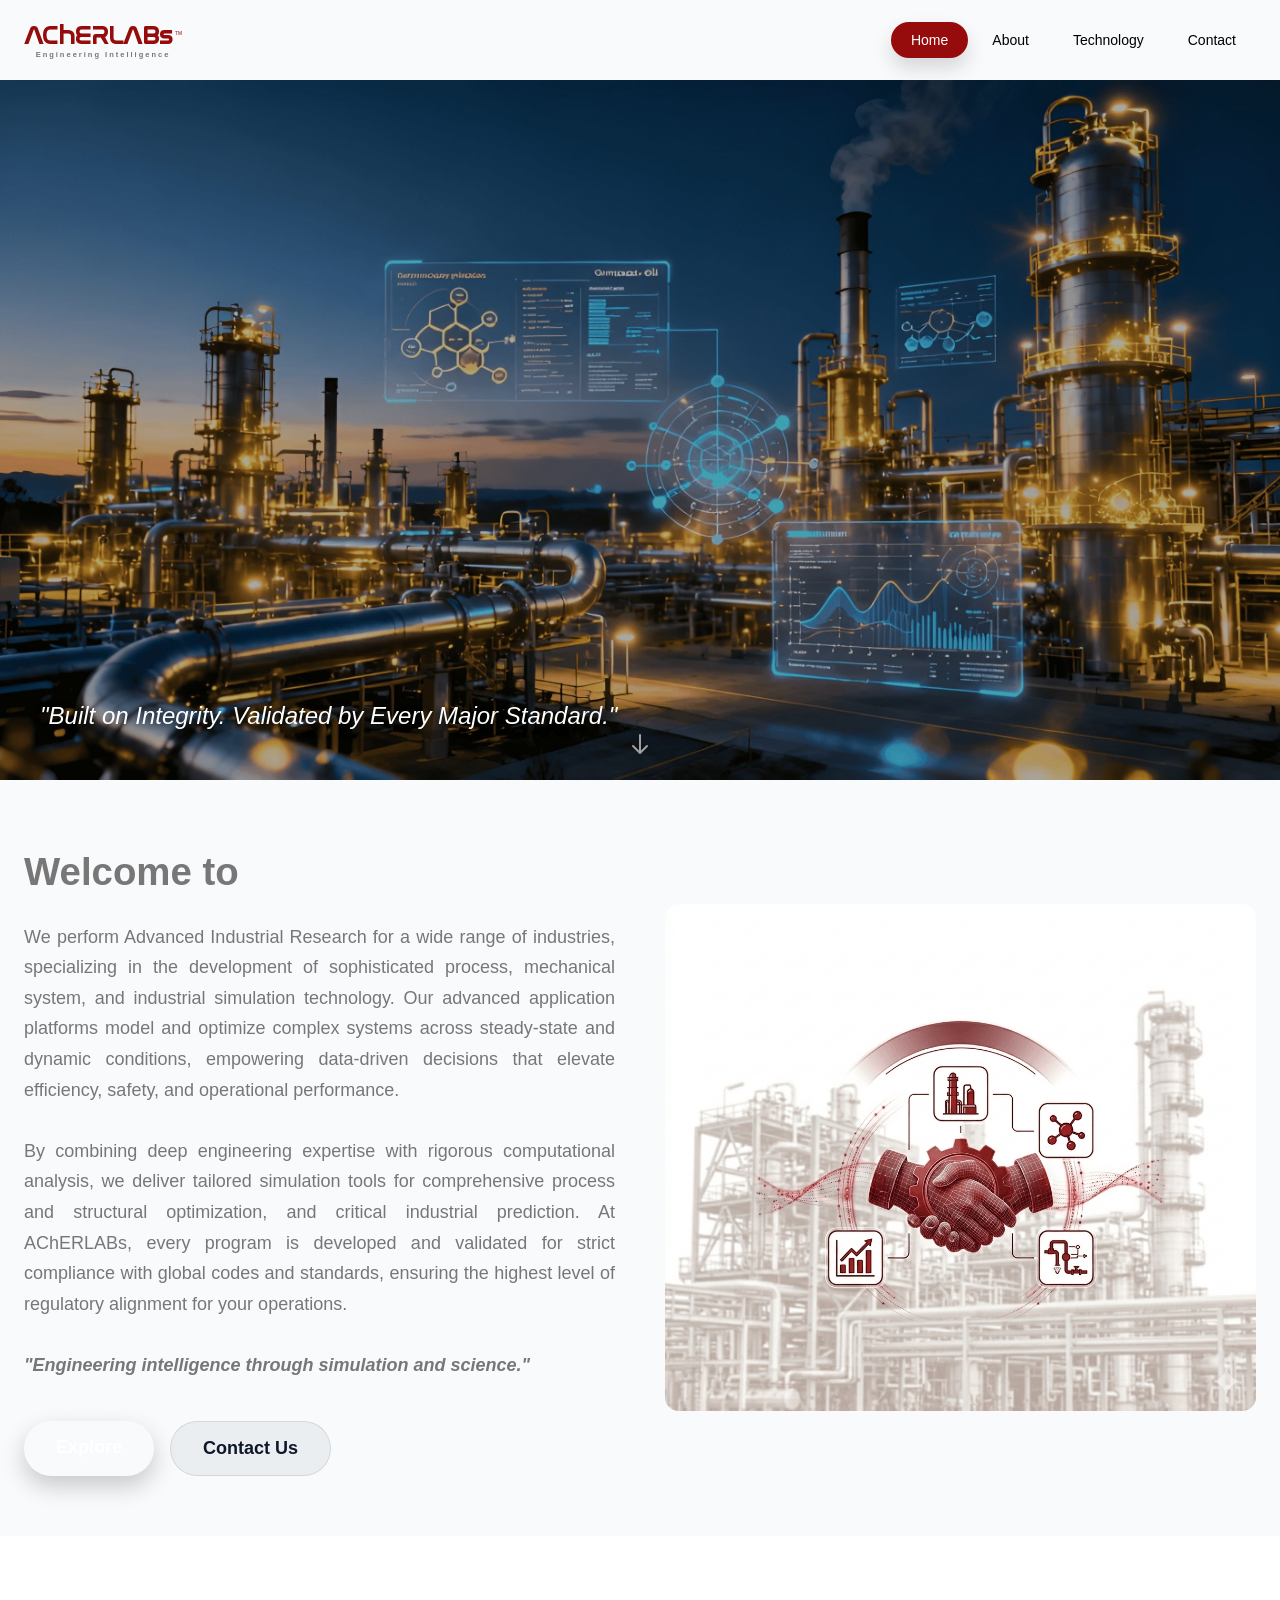
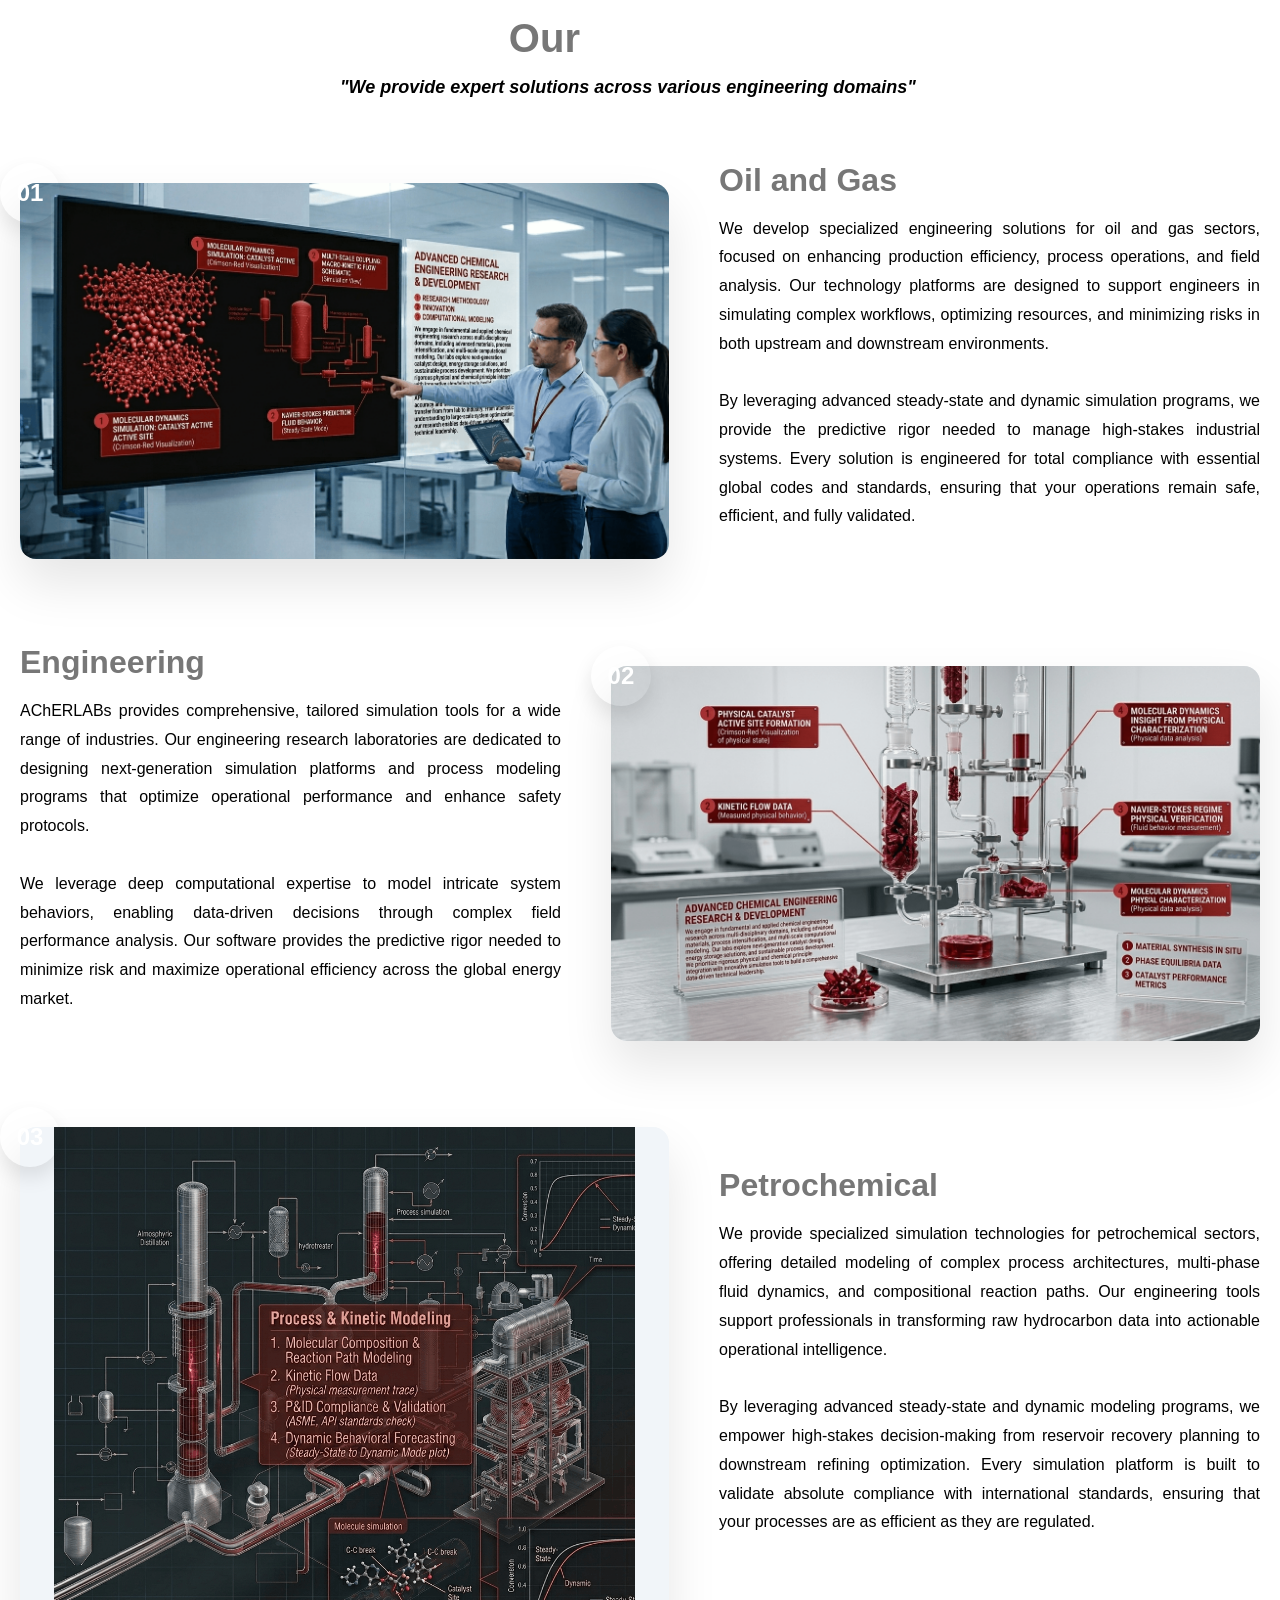
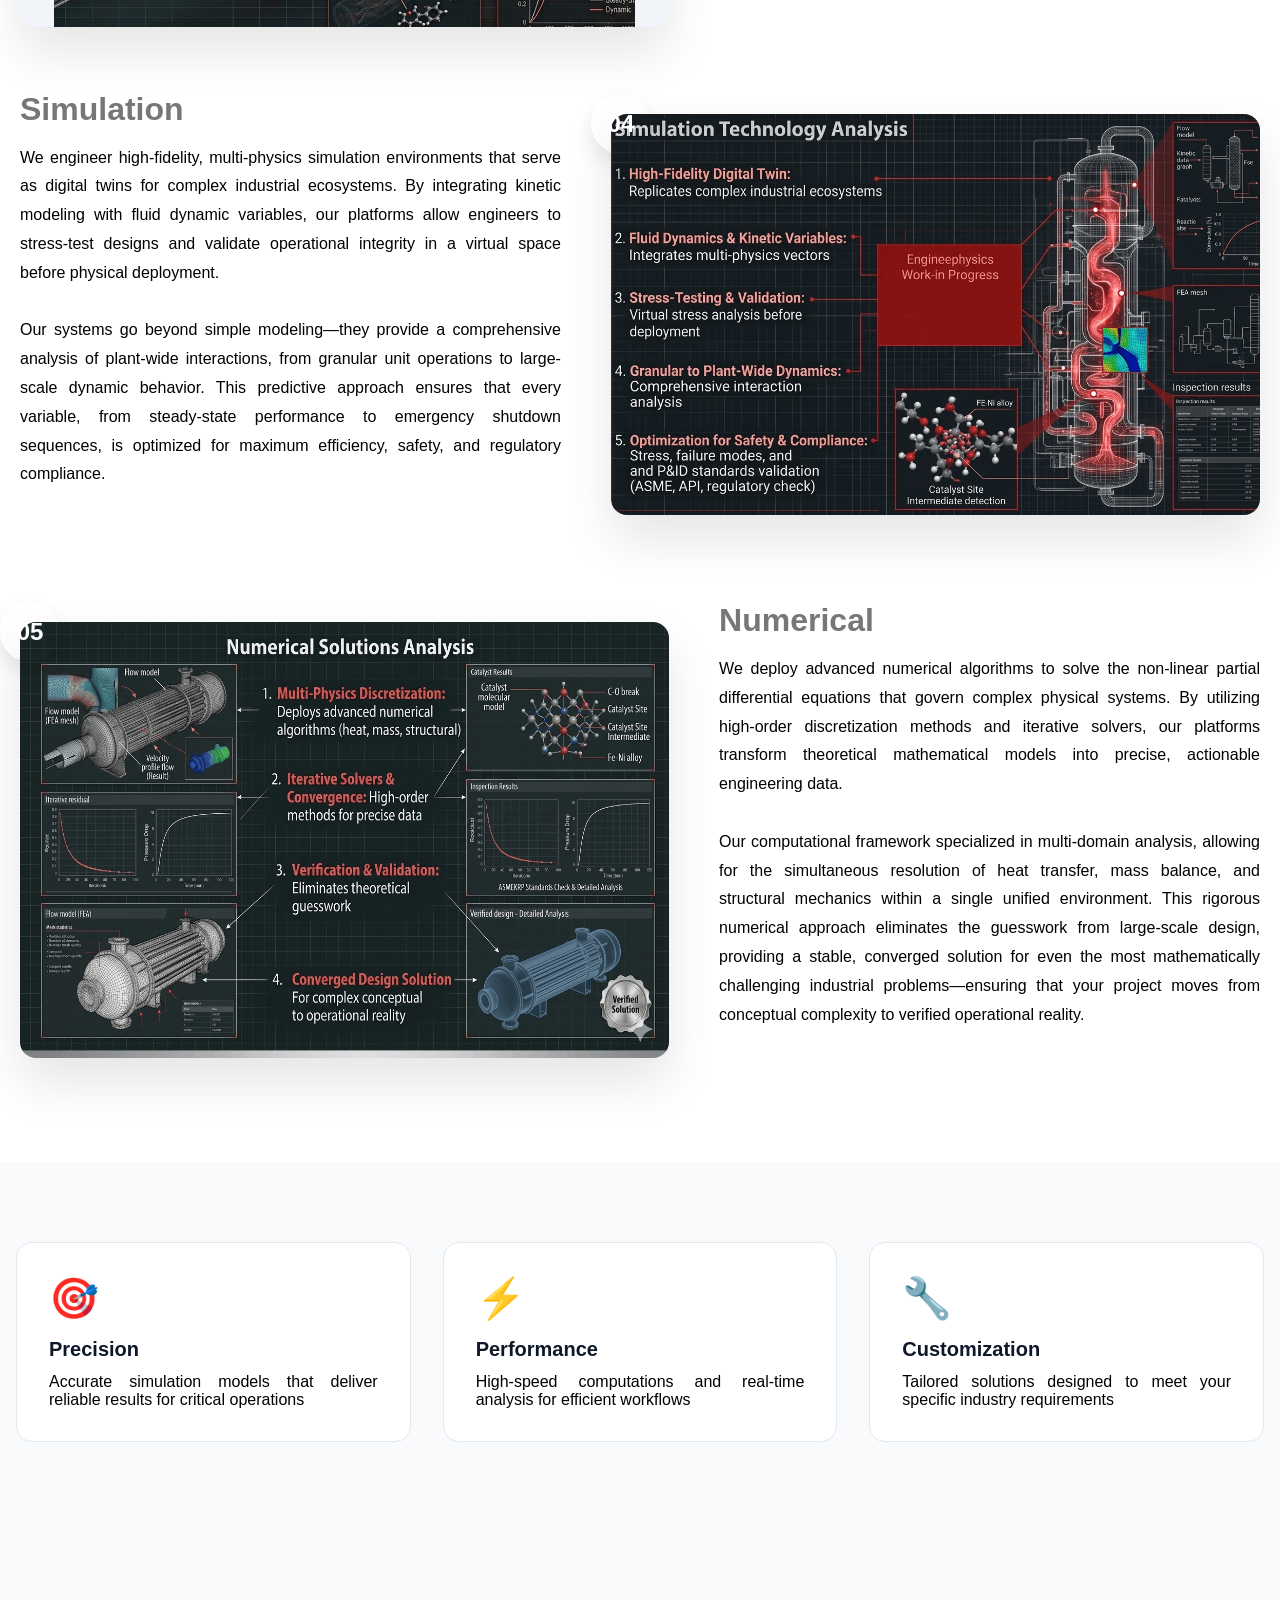
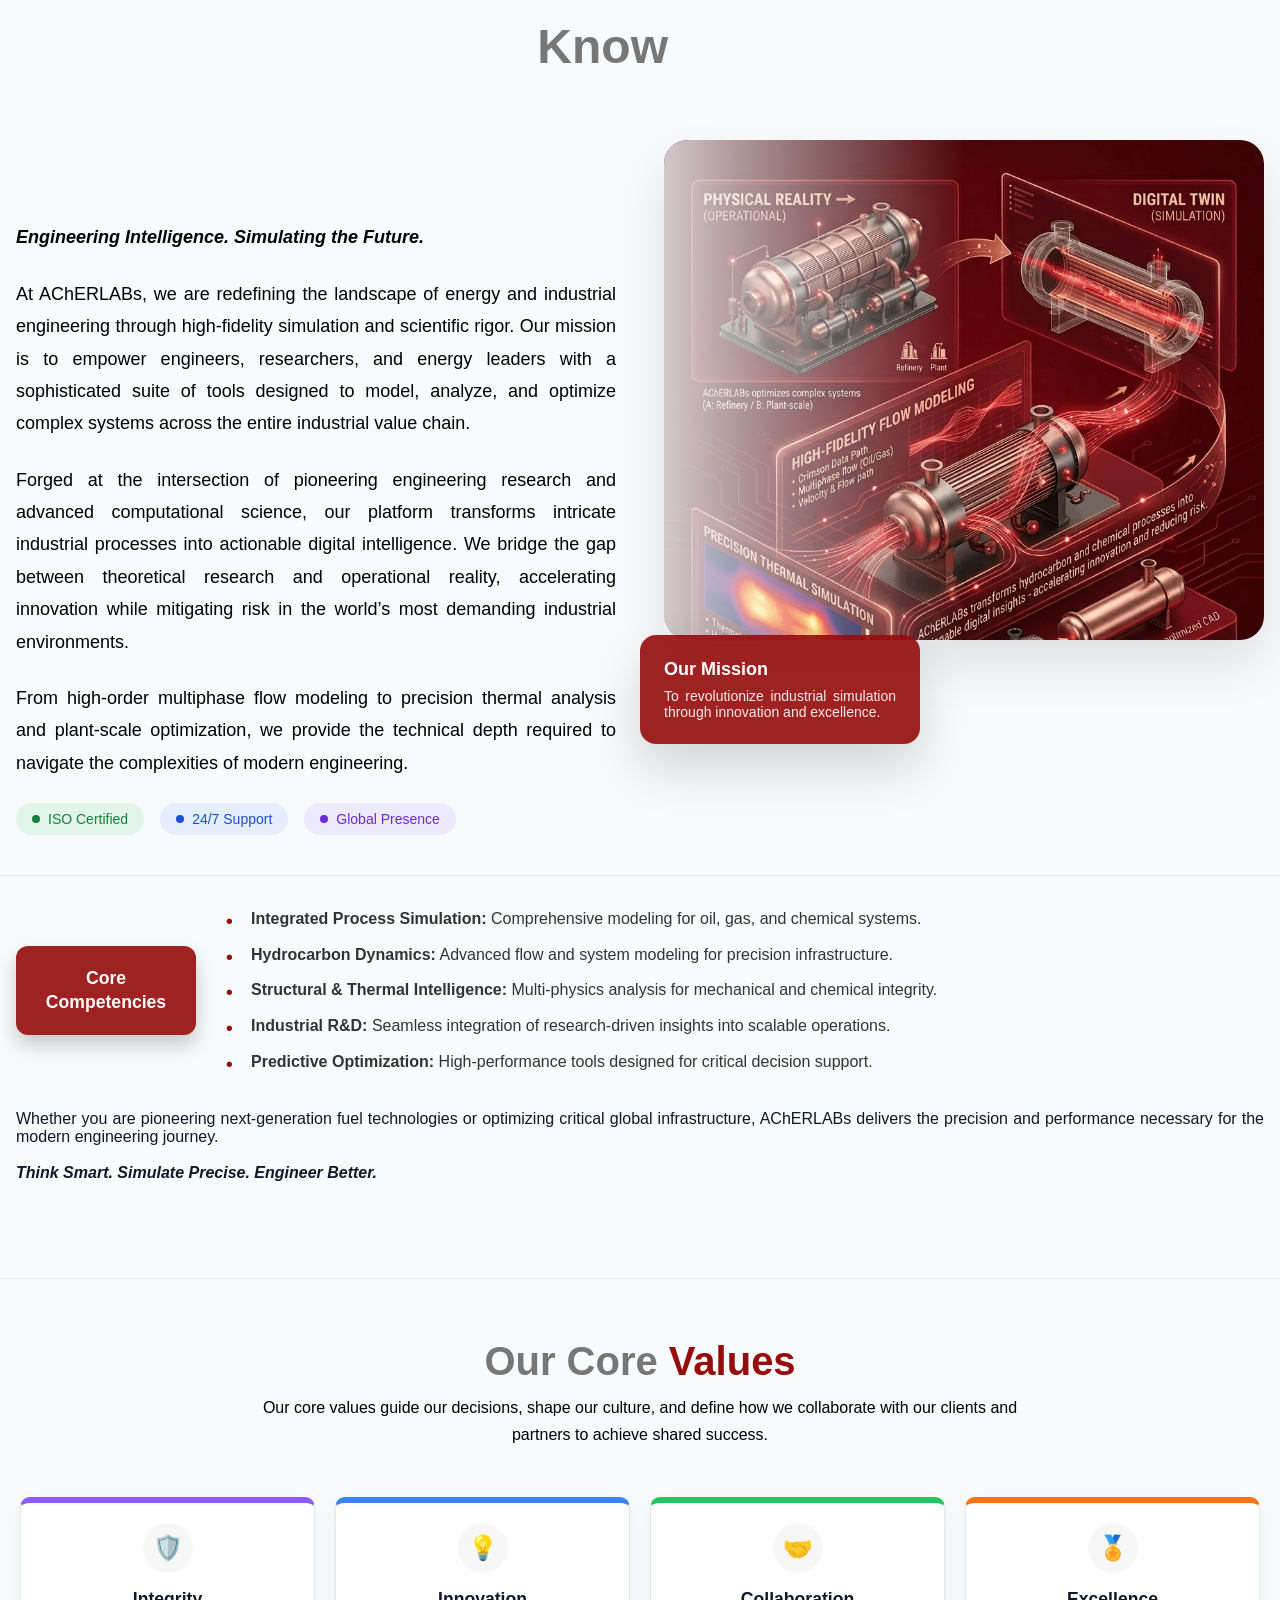
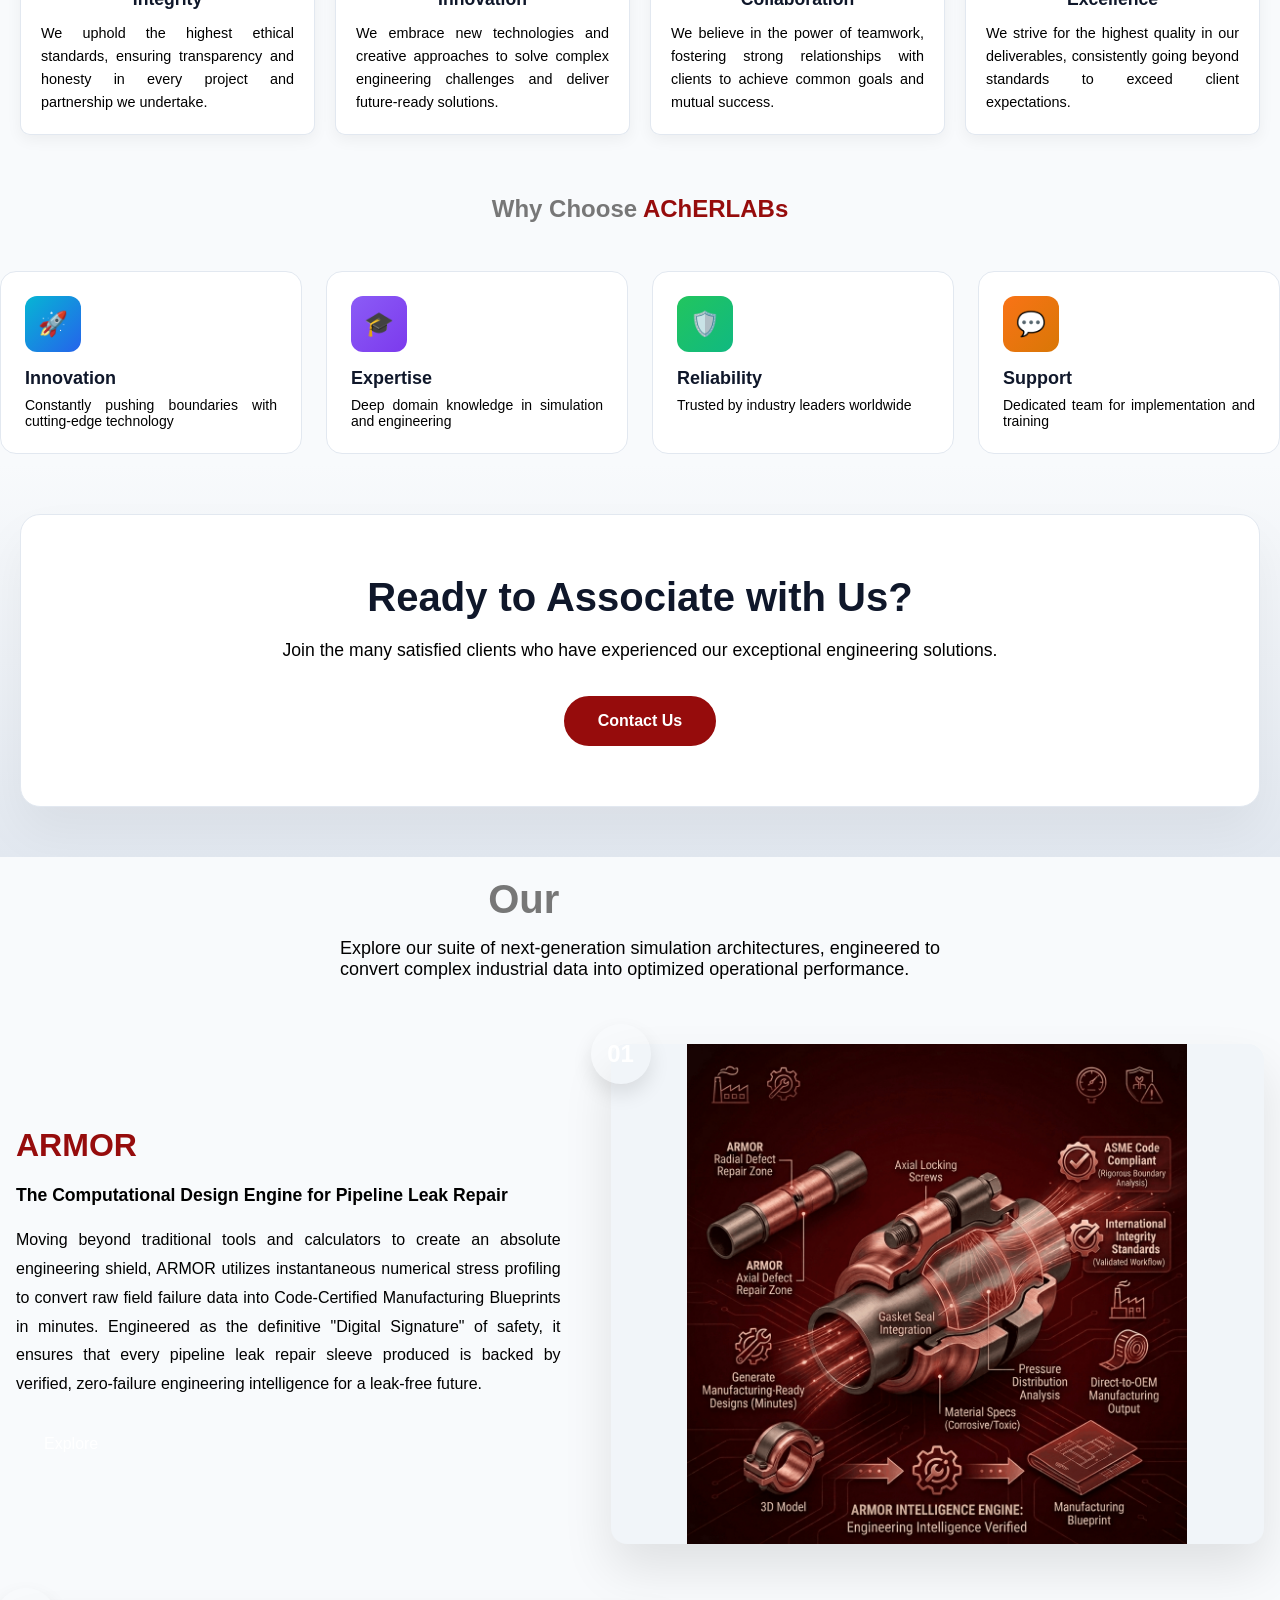
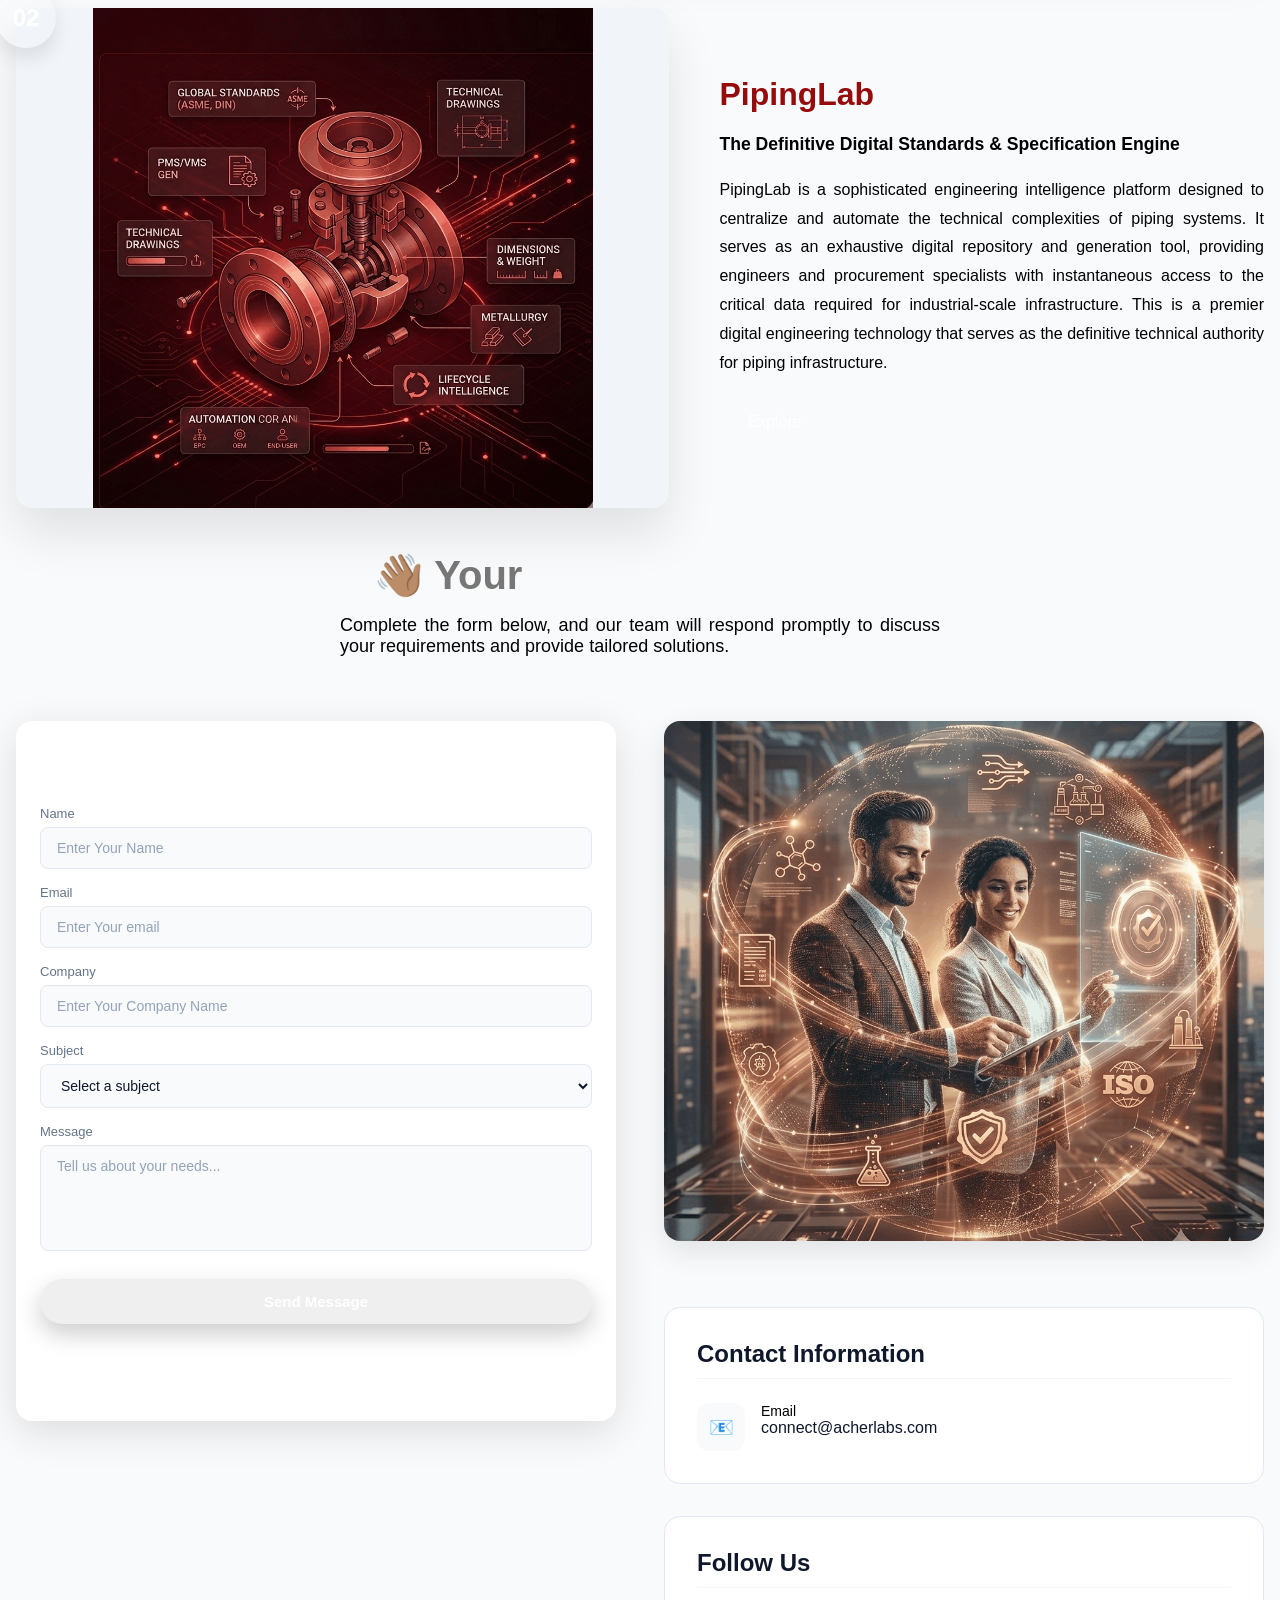
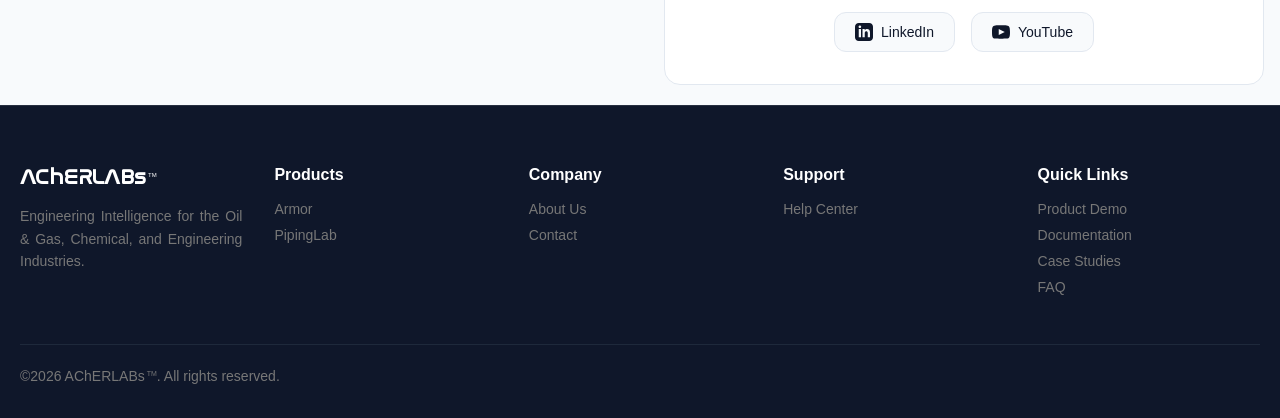
==== index.html @ bafda407 "Update index.html" ====
<!DOCTYPE html>
<html lang="en">
<head>
    <meta charset="UTF-8">
    <meta name="viewport" content="width=device-width, initial-scale=1.0">
    <title>AChERLABs</title>
    
    <!-- Folder ke naam ke sath path update kiya -->
    <link rel="icon" type="image/png" href="acherlab-images/webIcon.png">
    
    <!-- CSS Files -->
    <link rel="stylesheet" href="style.css">
    <link rel="stylesheet" href="Labs.css"> <!-- Labs page ke liye ye zaroori hai -->
    
    <!-- Font Awesome -->
    <link href="https://cdnjs.cloudflare.com/ajax/libs/font-awesome/5.10.0/css/all.min.css" rel="stylesheet" />
</head>
<body>

    <!-- ============================================
         NAVIGATION (Updated for Single Page)
         ============================================ -->
    <nav id="navbar">
        <div class="nav-container">
            <!-- Logo (Click karne par top par jayega) -->
            <a href="#home" class="logo-section">
               <div class="logo-text">
               <span class="logo-name">AChERLABs<span class="tm-icon">TM</span></span>
               <span class="logo-tagline">Engineering Intelligence</span>
               </div>
             </a>
            
            <!-- Navigation Links (Ab href mein IDs hain) -->
            <div class="nav-links">
                <a href="#home" class="nav-btn active">Home</a>
                <a href="#about" class="nav-btn">About</a>
                <a href="#technology" class="nav-btn">Technology</a>
                <a href="#contact" class="nav-btn">Contact</a>
            </div>
            
            <!-- Mobile Menu Button -->
            <button class="mobile-menu-btn">
                <svg fill="none" stroke="currentColor" viewBox="0 0 24 24">
                    <path stroke-linecap="round" stroke-linejoin="round" stroke-width="2" d="M4 6h16M4 12h16M4 18h16"></path>
                </svg>
            </button>
        </div>
    </nav>

    <!-- ============================================
         SECTION 1: HOME
         ============================================ -->
    <section id="home" class="hero">
    
       <!-- 1. Slider Area -->
       <div class="hero-bg-slider">
    
            <!-- Slide 1: Left Bottom -->
            <div class="slide active" style="background-image: url('acherlab-images/beg-0.png');">
                <div class="slide-text text-left">
                    "From Concept to Code. From Simulation to Site."
                </div>
            </div>

            <!-- Slide 2: Left Bottom -->
            <div class="slide" style="background-image: url('acherlab-images/beg-1.png');">
                <div class="slide-text text-left">
                    "Built on Integrity. Validated by Every Major Standard."
                </div>
            </div>

            <!-- Slide 3: Left Bottom -->
            <div class="slide" style="background-image: url('acherlab-images/beg-2.png');">
                <div class="slide-text text-left">
                    "Turning Raw Data into Actionable Intelligence."
                </div>
            </div>

            <!-- Slide 4: Left Bottom -->
            <div class="slide" style="background-image: url('acherlab-images/beg-3.png');">
                <div class="slide-text text-left">
                    "Predicting Performance. Perfecting Operations."
                </div>
            </div>

            <!-- Slide 5: Left Bottom -->
            <div class="slide" style="background-image: url('acherlab-images/beg-4.png');">
                <div class="slide-text text-left">
                    "Engineering the Future of Industrial Efficiency."
                </div>
            </div>

            <!-- Scroll Indicator -->
            <div class="scroll-indicator">
                <svg width="24" height="24" fill="none" stroke="rgba(255,255,255,0.6)" viewBox="0 0 24 24">
                    <path stroke-linecap="round" stroke-linejoin="round" stroke-width="2" d="M19 14l-7 7m0 0l-7-7m7 7V3"></path>
                </svg>
            </div>
       </div>

        <!-- Hero Bottom Section: Text Left + Image Right -->
        <div class="hero-bottom-wrapper">
            <div class="hero-left-col">
                <div class="hero-content">
                    <h1><span class="welcome-text">Welcome to </span><span class="gradient">AChERLABs</span></h1>
                    <p>We perform Advanced Industrial Research for a wide range of industries, specializing in the development of sophisticated process, mechanical system, and industrial simulation technology. Our advanced application platforms model and optimize complex systems across steady-state and dynamic conditions, empowering data-driven decisions that elevate efficiency, safety, and operational performance.
                    <br><br>
                    By combining deep engineering expertise with rigorous computational analysis, we deliver tailored simulation tools for comprehensive process and structural optimization, and critical industrial prediction. At AChERLABs, every program is developed and validated for strict compliance with global codes and standards, ensuring the highest level of regulatory alignment for your operations.
                    <br><br>
                    <strong><span class="italic-text">"Engineering intelligence through simulation and science."</span></strong>
                    </p>
                    
                    <div class="hero-buttons">
                        <a href="#technology" class="btn-primary">Explore</a>
                        <a href="#contact" class="btn-secondary">Contact Us</a>
                    </div>
                </div>
            </div>

            <div class="hero-right-col">
                <div class="image-box">
                    <img src="acherlab-images/home-frame.png" alt="Computer" class="frame-image">
                </div>
                <span class="corner-dot top-left"></span>
                <span class="corner-dot bottom-right"></span>
            </div>
        </div>
    </section>

    <!-- Industries Section (Home ka part) -->
    <section class="industries" id="industries">
        <div class="section-title">
            <h2>Our <span class="gradient">Expertise</span></h2>
            <h2><p><span class="italic-text">"We provide expert solutions across various engineering domains"</span></p></h2>
        </div>

        <div class="industries-container">
            <!-- Row 1 -->
            <div class="industry-row">
                <div class="industry-image">
                    <div class="industry-num">01</div>
                    <img src="acherlab-images/oil.png" alt="Oil and Gas Industry">
                </div>
                <div class="industry-content">
                    <h3>Oil and Gas <span class="gradient">Industry</span></h3>
                    <p>We develop specialized engineering solutions for oil and gas sectors, focused on enhancing production efficiency, process operations, and field analysis. Our technology platforms are designed to support engineers in simulating complex workflows, optimizing resources, and minimizing risks in both upstream and downstream environments.
                    <br><br>
                    By leveraging advanced steady-state and dynamic simulation programs, we provide the predictive rigor needed to manage high-stakes industrial systems. Every solution is engineered for total compliance with essential global codes and standards, ensuring that your operations remain safe, efficient, and fully validated.
                    <br><br>
                    </p>
                </div>
            </div>

            <!-- Row 2 -->
            <div class="industry-row reverse">
                <div class="industry-image">
                    <div class="industry-num">02</div>
                    <img src="acherlab-images/er.png" alt="Engineering Research">
                </div>
                <div class="industry-content">
                    <h3>Engineering <span class="gradient">Research</span></h3>
                    <p>AChERLABs provides comprehensive, tailored simulation tools for a wide range of industries. Our engineering research laboratories are dedicated to designing next-generation simulation platforms and process modeling programs that optimize operational performance and enhance safety protocols.
                    <br><br>
                    We leverage deep computational expertise to model intricate system behaviors, enabling data-driven decisions through complex field performance analysis. Our software provides the predictive rigor needed to minimize risk and maximize operational efficiency across the global energy market.
                    <br><br>
                    </p>
                </div>
            </div>

            <!-- Row 3 -->
            <div class="industry-row">
                <div class="industry-image">
                    <div class="industry-num">03</div>
                    <img src="acherlab-images/pi.png" alt="Hydrocarbon Engineering">
                </div>
                <div class="industry-content">
                    <h3>Petrochemical <span class="gradient">Industry</span></h3>
                    <p>We provide specialized simulation technologies for petrochemical sectors, offering detailed modeling of complex process architectures, multi-phase fluid dynamics, and compositional reaction paths. Our engineering tools support professionals in transforming raw hydrocarbon data into actionable operational intelligence.
                    <br><br>
                    By leveraging advanced steady-state and dynamic modeling programs, we empower high-stakes decision-making from reservoir recovery planning to downstream refining optimization. Every simulation platform is built to validate absolute compliance with international standards, ensuring that your processes are as efficient as they are regulated.
                    <br><br>
                    </p>
                </div>
            </div>

            <!-- Row 4 -->
            <div class="industry-row reverse">
                <div class="industry-image">
                    <div class="industry-num">04</div>
                    <img src="acherlab-images/sta.png" alt="Simulation Technology">
                </div>
                <div class="industry-content">
                    <h3>Simulation <span class="gradient">Technology</span></h3>
                    <p>We engineer high-fidelity, multi-physics simulation environments that serve as digital twins for complex industrial ecosystems. By integrating kinetic modeling with fluid dynamic variables, our platforms allow engineers to stress-test designs and validate operational integrity in a virtual space before physical deployment.
                    <br><br>
                    Our systems go beyond simple modeling—they provide a comprehensive analysis of plant-wide interactions, from granular unit operations to large-scale dynamic behavior. This predictive approach ensures that every variable, from steady-state performance to emergency shutdown sequences, is optimized for maximum efficiency, safety, and regulatory compliance.
                    <br><br>
                    </p>
                </div>
            </div>

            <!-- Row 5 -->
            <div class="industry-row">
                <div class="industry-image">
                    <div class="industry-num">05</div>
                    <img src="acherlab-images/ns.png" alt="Chemical Process Engineering">
                </div>
                <div class="industry-content">
                    <h3>Numerical <span class="gradient">Solutions</span></h3>
                    <p>We deploy advanced numerical algorithms to solve the non-linear partial differential equations that govern complex physical systems. By utilizing high-order discretization methods and iterative solvers, our platforms transform theoretical mathematical models into precise, actionable engineering data.
                    <br><br>
                    Our computational framework specialized in multi-domain analysis, allowing for the simultaneous resolution of heat transfer, mass balance, and structural mechanics within a single unified environment. This rigorous numerical approach eliminates the guesswork from large-scale design, providing a stable, converged solution for even the most mathematically challenging industrial problems—ensuring that your project moves from conceptual complexity to verified operational reality.
                    <br><br>
                    </p>
                </div>
            </div>
        </div>
    </section>

    <!-- Features Section (Home ka part) -->
    <section class="features">
        <div class="features-grid">
            <div class="feature-card">
                <div class="icon">🎯</div>
                <h3>Precision</h3>
                <p>Accurate simulation models that deliver reliable results for critical operations</p>
            </div>
            <div class="feature-card">
                <div class="icon">⚡</div>
                <h3>Performance</h3>
                <p>High-speed computations and real-time analysis for efficient workflows</p>
            </div>
            <div class="feature-card">
                <div class="icon">🔧</div>
                <h3>Customization</h3>
                <p>Tailored solutions designed to meet your specific industry requirements</p>
            </div>
        </div>
    </section>

    <!-- ============================================
         SECTION 2: ABOUT (With Badges Added)
         ============================================ -->
    <section id="about" class="about-page">
        <div class="about-container">
            
            <!-- 1. HEADING -->
            <div class="section-title">
                <h1 style="font-size: 3rem; margin-bottom: 10px;">
                   Know <span class="gradient">Us</span>
                </h1>
            </div>

            <!-- 2. GRID (Text Left + Image Right) -->
            <div class="about-grid">
                <div class="about-content">
                    <h1><span class="gradient">Who We Are?</span></h1>
                    <p class="tagline"><strong><span class="italic-text">Engineering Intelligence. Simulating the Future.</span></strong></p>

                    <p>At AChERLABs, we are redefining the landscape of energy and industrial engineering through high-fidelity simulation and scientific rigor. Our mission is to empower engineers, researchers, and energy leaders with a sophisticated suite of tools designed to model, analyze, and optimize complex systems across the entire industrial value chain.</p>

                    <p>Forged at the intersection of pioneering engineering research and advanced computational science, our platform transforms intricate industrial processes into actionable digital intelligence. We bridge the gap between theoretical research and operational reality, accelerating innovation while mitigating risk in the world’s most demanding industrial environments.</p>

                    <p>From high-order multiphase flow modeling to precision thermal analysis and plant-scale optimization, we provide the technical depth required to navigate the complexities of modern engineering.</p>

                    <!-- BADGES SECTION -->
                    <div class="about-badges" style="justify-content: flex-start; margin-top: 24px;">
                        <div class="badge green">
                            <span class="badge-dot-sm"></span>
                            ISO Certified
                        </div>
                        <div class="badge blue">
                            <span class="badge-dot-sm"></span>
                            24/7 Support
                        </div>
                        <div class="badge purple">
                            <span class="badge-dot-sm"></span>
                            Global Presence
                        </div>
                    </div>
                </div>

                <div class="about-image">
                    <img src="acherlab-images/about.png" alt="About AChERLABs">
                    <div class="about-image-overlay"></div>
                    <div class="mission-card">
                        <h4>Our Mission</h4>
                        <p>To revolutionize industrial simulation through innovation and excellence.</p>
                    </div>
                </div>
            </div>
            
            <!-- 3. BOTTOM SECTION (Box Left + List Right) -->
            <div class="bottom-full-section">
                <hr class="full-width-line">
                
                <div class="competency-wrapper">
                    <div class="competency-box">
                        <h4>Core Competencies</h4>
                    </div>
                    <div class="competency-list-full">
                      <ul>
                         <li><strong>Integrated Process Simulation:</strong> Comprehensive modeling for oil, gas, and chemical systems.</li>
                         <li><strong>Hydrocarbon Dynamics:</strong> Advanced flow and system modeling for precision infrastructure.</li>
                         <li><strong>Structural & Thermal Intelligence:</strong> Multi-physics analysis for mechanical and chemical integrity.</li>
                         <li><strong>Industrial R&D:</strong> Seamless integration of research-driven insights into scalable operations.</li>
                         <li><strong>Predictive Optimization:</strong> High-performance tools designed for critical decision support.</li>
                      </ul>
                    </div>
                </div>

                <br><br>
                <p>
                   Whether you are pioneering next-generation fuel technologies or optimizing critical global infrastructure, AChERLABs delivers the precision and performance necessary for the modern engineering journey.
                </p>
                <br>
                <strong><span class="italic-text">Think Smart. Simulate Precise. Engineer Better.</span></strong>
            </div>

        </div>
                
        <!-- Core Values Section -->
        <div class="core-values-section">
            <div class="cv-header">
                <h2><span class="cv-gray">Our Core </span><span class="cv-red">Values</span></h2>
                <p>Our core values guide our decisions, shape our culture, and define how we collaborate with our clients and partners to achieve shared success.</p>
            </div>

            <div class="values-grid">
                <div class="value-card purple">
                    <div class="value-icon">🛡️</div>
                    <h3>Integrity</h3>
                    <p>We uphold the highest ethical standards, ensuring transparency and honesty in every project and partnership we undertake.</p>
                </div>

                <div class="value-card blue">
                    <div class="value-icon">💡</div>
                    <h3>Innovation</h3>
                    <p>We embrace new technologies and creative approaches to solve complex engineering challenges and deliver future-ready solutions.</p>
                </div>

                <div class="value-card green">
                    <div class="value-icon">🤝</div>
                    <h3>Collaboration</h3>
                    <p>We believe in the power of teamwork, fostering strong relationships with clients to achieve common goals and mutual success.</p>
                </div>

                <div class="value-card orange">
                    <div class="value-icon">🏅</div>
                    <h3>Excellence</h3>
                    <p>We strive for the highest quality in our deliverables, consistently going beyond standards to exceed client expectations.</p>
                </div>
            </div>
        </div>

        <!-- Why Choose Section -->
        <div class="why-choose">
            <h2 class="section-title" style="margin-bottom: 48px;">Why Choose <span class="gradient">AChERLABs</span></h2>
            <div class="why-grid">
                <div class="why-card">
                    <div class="icon-box icon-cyan">🚀</div>
                    <h3>Innovation</h3>
                    <p>Constantly pushing boundaries with cutting-edge technology</p>
                </div>
                <div class="why-card">
                    <div class="icon-box icon-purple">🎓</div>
                    <h3>Expertise</h3>
                    <p>Deep domain knowledge in simulation and engineering</p>
                </div>
                <div class="why-card">
                    <div class="icon-box icon-green">🛡️</div>
                    <h3>Reliability</h3>
                    <p>Trusted by industry leaders worldwide</p>
                </div>
                <div class="why-card">
                    <div class="icon-box icon-orange">💬</div>
                    <h3>Support</h3>
                    <p>Dedicated team for implementation and training</p>
                </div>
            </div>
        </div>
    
        <!-- CTA Section -->
        <section class="cta-about-section">
            <div class="cta-box">
                <h2>Ready to Associate with Us?</h2>
                <p>Join the many satisfied clients who have experienced our exceptional engineering solutions.</p>
                
                <div class="cta-buttons">
                    <a href="#contact" class="btn-white-bg">Contact Us</a>
                </div>
            </div>
        </section>
    </section>

    <!--     <!-- ============================================
         SECTION 3: Technology
         ============================================ -->
    <section id="technology" class="Labs-page">
        <div class="Labs-container">
            <div class="section-title">
                <h2>Our <span class="gradient">Technology</span></h2>
                <p>Explore our suite of next-generation simulation architectures, engineered to convert complex industrial data into optimized operational performance.</p>
            </div>
            
            <div class="industries-container">
                
                <!-- Armor Row (Text Left, Image Right - Reverse) -->
                <div class="industry-row reverse">
                    <div class="industry-image">
                        <div class="industry-num">01</div>
                        <img src="acherlab-images/armor_main.png" alt="ARMURE">
                    </div>
                    <div class="industry-content">
                        <h3 style="color: #960c0c;">ARMOR</h3>
                        <p style="font-size: 1.1rem; color: #000000; margin-bottom: 15px; font-weight: 600;">The Computational Design Engine for Pipeline Leak Repair</p>
                        
                        <p>Moving beyond traditional tools and calculators to create an absolute engineering shield, ARMOR utilizes instantaneous numerical stress profiling to convert raw field failure data into Code-Certified Manufacturing Blueprints in minutes. Engineered as the definitive "Digital Signature" of safety, it ensures that every pipeline leak repair sleeve produced is backed by verified, zero-failure engineering intelligence for a leak-free future.</p>
                        
                        <div class="hero-buttons" style="margin-top: 24px;">
                            <a href="armor.html" class="industry-btn">Explore</a>
                        </div>
                    </div>
                </div>
                
                <!-- PipingLab Row (Image Left, Text Right) -->
                <div class="industry-row">
                    <div class="industry-image">
                        <div class="industry-num">02</div>
                        <img src="acherlab-images/pipinglab.png" alt="PipingLab">
                    </div>
                    <div class="industry-content">
                        <h3 style="color: #960c0c;">PipingLab</h3>
                        <p style="font-size: 1.1rem; color: #000000; margin-bottom: 15px; font-weight: 600;">The Definitive Digital Standards & Specification Engine</p>
                        
                        <p>PipingLab is a sophisticated engineering intelligence platform designed to centralize and automate the technical complexities of piping systems. It serves as an exhaustive digital repository and generation tool, providing engineers and procurement specialists with instantaneous access to the critical data required for industrial-scale infrastructure. This is a premier digital engineering technology that serves as the definitive technical authority for piping infrastructure.</p>
                        
                        <div class="hero-buttons" style="margin-top: 24px;">
                            <a href="PipingLab.html" class="industry-btn">Explore</a>
                        </div>
                    </div>
                </div> 
            </div>
        </div>
    </section>

    <!-- ============================================
         SECTION 4: CONTACT
         ============================================ -->
    <section id="contact" class="contact-page">
        <div class="contact-container">
            <div class="section-title">
                <h2>👋🏽 Your <span class="gradient">Technology Partner</span></h2>
                <p>Complete the form below, and our team will respond promptly to discuss your requirements and provide tailored solutions.</p>
            </div>
            
            <div class="contact-grid">
                <!-- Contact Form -->
                <div class="contact-form">
                    <h2>Send Us a Message</h2>
                    <form id="contactForm">
                        <div class="form-group">
                            <label>Name</label>
                            <input type="text" name="name" placeholder="Enter Your Name" required />
                        </div>
                        <div class="form-group">
                            <label>Email</label>
                            <input type="email" name="email" placeholder="Enter Your email" required>
                        </div>
                        <div class="form-group">
                            <label>Company</label>
                            <input type="text" name="company" placeholder="Enter Your Company Name">
                        </div>
                        <div class="form-group">
                            <label>Subject</label>
                            <select name="subject" required>
                                <option value="">Select a subject</option>
                                <option value="demo">Request Demo</option>
                                <option value="pricing">Pricing Inquiry</option>
                                <option value="support">Technical Support</option>
                                <option value="other">Other</option>
                            </select>
                        </div>
                        <div class="form-group">
                            <label>Message</label>
                            <textarea name="message" rows="5" placeholder="Tell us about your needs..." required></textarea>
                        </div>
                        <button type="submit" class="btn-primary" style="width: 100%;">Send Message</button>
                        <p id="responseMessage"></p>
                    </form>
                </div>
                
                <!-- Contact Info -->
                <div class="contact-info">
                    <div class="contact-image-box">
                        <img src="acherlab-images/contact.png" alt="Contact Us Image">
                    </div>
                    
                    <div class="info-card">
                        <h2>Contact Information</h2>
                        <div class="info-item">
                            <div class="info-icon">📧</div>
                            <div>
                                <div class="label">Email</div>
                                <div class="value">connect@acherlabs.com</div>
                            </div>
                        </div>
                    </div>
                    
                    <div class="social-card">
                         <h2>Follow Us</h2>
                         <div class="social-links">
                              <!-- LinkedIn Button -->
                              <a href="https://linkedin.com/in/acherlabs-india-0ab639405" target="_blank" class="social-btn linkedin">
                                  <svg xmlns="http://www.w3.org/2000/svg" width="16" height="16" fill="currentColor" viewBox="0 0 24 24">
                                       <path d="M19 0h-14c-2.761 0-5 2.239-5 5v14c0 2.761 2.239 5 5 5h14c2.762 0 5-2.239 5-5v-14c0-2.761-2.238-5-5-5zm-11 19h-3v-11h3v11zm-1.5-12.268c-.966 0-1.75-.79-1.75-1.764s.784-1.764 1.75-1.764 1.75.79 1.75 1.764-.783 1.764-1.75 1.764zm13.5 12.268h-3v-5.604c0-3.368-4-3.113-4 0v5.604h-3v-11h3v1.765c1.396-2.586 7-2.777 7 2.476v6.759z"/>
                                  </svg>
                                  LinkedIn
                              </a>

                              <!-- YouTube Button -->
                              <a href="https://www.youtube.com/channel/UCbX4qZ_px9SsZV5OCkspL2A" target="_blank" class="social-btn youtube">
                                  <svg xmlns="http://www.w3.org/2000/svg" width="16" height="16" fill="currentColor" viewBox="0 0 24 24">
                                       <path d="M19.615 3.184c-3.604-.246-11.631-.245-15.23 0-3.897.266-4.356 2.62-4.385 8.816.029 6.185.484 8.549 4.385 8.816 3.6.245 11.626.246 15.23 0 3.897-.266 4.356-2.62 4.385-8.816-.029-6.185-.484-8.549-4.385-8.816zm-10.615 12.816v-8l8 3.993-8 4.007z"/>
                                  </svg>
                                  YouTube
                             </a>
                      </div>
                 </div>
                </div>
            </div>
        </div>
    </section>

    <!-- ============================================
         FOOTER
         ============================================ -->
    <footer>
        <div class="footer-container">
            <div class="footer-grid">
                <div class="footer-brand">
                  <a href="#home" class="logo-section">
                  <span class="logo-name" style="font-size: 20px;">AChERLABs<span class="tm-icon">TM</span></span>
                  </a>
                  <p>Engineering Intelligence for the Oil & Gas, Chemical, and Engineering Industries.</p>
                </div>
                
                <div class="footer-col">
                    <h4>Products</h4>
                    <ul>
                        <li><a href="armor.html" target="_blank">Armor</a></li>
                        <li><a href="PipingLab.html">PipingLab</a></li>
                        <!--<li><a href="contact.html">Pricing</a></li>
                        <li><a href="#">Updates</a></li>-->
                    </ul>
                </div>
                
                <div class="footer-col">
                    <h4>Company</h4>
                    <ul>
                        <li><a href="#about">About Us</a></li>
                        <!--<li><a href="#">Careers</a></li>
                        <li><a href="#">News</a></li>-->
                        <li><a href="#contact">Contact</a></li>
                    </ul>
                </div>
                
                <div class="footer-col">
                    <h4>Support</h4>
                    <ul>
                        <li><a href="#contact">Help Center</a></li>
                        <!--<li><a href="#">Community</a></li>
                        <li><a href="#">Status</a></li>-->
                    </ul>
                </div>

                <div class="footer-col">
                    <h4>Quick Links</h4>
                    <ul>
                        <li><a href="#contact">Product Demo</a></li>
                        <li><a href="#contact">Documentation</a></li>
                        <li><a href="#">Case Studies</a></li>
                        <li><a href="#">FAQ</a></li>
                    </ul>
                </div>
            </div>
            
            <div class="footer-bottom">
                <p>
                   <span class="copyright-icon">&copy;</span>2026 AChERLABs<sup class="tm-icon">TM</sup>. All rights reserved.
                </p>
                <!--<div class="footer-links">
                    <a href="#">Privacy Policy</a>
                    <a href="#">Terms of Service</a>-->
                </div>
            </div>
        </div>
    </footer>

    <!-- JavaScript File -->
    <script src="script.js"></script>
</body>

</html>
---- style.css ----
/* ============================================
   AChERLABs Website - Main Stylesheet
   THEME: SOFT LIGHT (Professional & Clean)
   ============================================ */

/* ============================================
   TABLE OF CONTENTS
   ============================================
   1. ROOT & GLOBAL SETTINGS
   2. REUSABLE COMPONENTS
   3. PAGE: HOME
   4. PAGE: ABOUT
   5. PAGE: Labs
   6. PAGE: CONTACT
   7. FORMS & DOWNLOAD STYLES
   8. ANIMATIONS & KEYFRAMES
   9. RESPONSIVE STYLES
   ============================================ */

/* ============================================
   1. ROOT & GLOBAL SETTINGS
   ============================================ */

@font-face {
    font-family: 'nasalization';
    src: url('fonts/Nasalization-Regular.woff2') format('woff2'),
         url('fonts/Nasalization-Regular.woff') format('woff');
    font-weight: normal;
    font-style: normal;
    font-display: swap; /* Optimized loading ke liye */
}

* {
    margin: 0;
    padding: 0;
    box-sizing: border-box;
}

.italic-text {
    font-style: italic;
}

body {
    font-family: 'Segoe UI', Tahoma, Geneva, Verdana, sans-serif;
    background: #f8fafc;
    color: #0f172a;
    overflow-x: hidden;
}

p {
    text-align: justify;
    white-space: normal;
    word-wrap: break-word;
    word-break: keep-all;
    hyphens: none; /* Hyphen (-) ko disable kar deta hai */
}
/* Add this rule for smooth scrolling effect */
html {
    scroll-behavior: smooth;
}

/* Rest of your existing code... */
* {
    margin: 0;
    padding: 0;
    box-sizing: border-box;
}
/* ... */
/* ============================================
   2. REUSABLE COMPONENTS
   ============================================ */

/* A. Navigation */
nav {
    position: fixed;
    top: 0;
    left: 0;
    right: 0;
    z-index: 1000;
    padding: 0 24px;
    transition: all 0.3s ease;
    background: rgba(248, 250, 252, 0.9);
    backdrop-filter: blur(12px);
}

nav.scrolled {
    background: rgba(255, 255, 255, 0.95);
    box-shadow: 0 4px 20px rgba(0, 0, 0, 0.05);
}

.nav-container {
    max-width: 1280px;
    margin: 0 auto;
    display: flex;
    align-items: center;
    justify-content: space-between;
    height: 80px;
}

.logo-section {
    display: flex;
    align-items: center;
    gap: 12px;
    cursor: pointer;
    text-decoration: none;
}

.logo-section:hover .logo-img {
    transform: scale(1.1);
}

.logo-text {
    display: flex;
    flex-direction: column;
}

.logo-name {
    font-family: 'nasalization', sans-serif;
    text-transform: none !important;
    font-variant: normal !important;
    font-size: 24px;
    font-weight: bold;
    color: #960c0c;
}

.logo-tagline {
    font-size: 7.5px;
    color: #777777;
    letter-spacing: 2px;
    font-family: "Segoe UI Semibold", "Segoe UI", sans-serif;
    font-weight: 600; /* Semibold effect ke liye ye bhi add karna achha rehta hai */
    text-align: center;
    width: 100%; /* Ye isliye taaki element puri width le le aur text center ho sake */
    display: block; /* Agar ye span tag hai to ye zaroori hai */
}

.nav-links {
    display: flex;
    gap: 4px;
    transition: all 0.3s ease;
}

.nav-btn {
    padding: 10px 20px;
    border-radius: 50px;
    font-size: 14px;
    font-weight: 500;
    cursor: pointer;
    transition: all 0.3s ease;
    border: none;
    background: transparent;
    color: #000000;
    text-decoration: none;
    display: inline-block;
}

.nav-btn:hover {
    color: #0f172a;
    background: rgba(0, 0, 0, 0.05);
}

.nav-btn.active {
    background: #960c0c;
    color: #fff;
    box-shadow: 0 10px 20px rgba(0, 0, 0, 0.15);
}

.mobile-menu-btn {
    display: none;
    padding: 8px;
    border-radius: 8px;
    background: rgba(0, 0, 0, 0.05);
    border: none;
    cursor: pointer;
}

.mobile-menu-btn svg {
    width: 24px;
    height: 24px;
    stroke: #0f172a;
}

/* B. Buttons */
.btn-primary {
    padding: 16px 32px;
    border-radius: 50px;
    background: linear-gradient(to right, #960c0c);
    color: #fff;
    font-size: 18px;
    font-weight: 600;
    border: none;
    cursor: pointer;
    box-shadow: 0 10px 25px rgba(0, 0, 0, 0.2);
    transition: all 0.3s ease;
    text-decoration: none;
    display: inline-block;
}

.btn-primary:hover {
    transform: scale(1.05);
    box-shadow: 0 15px 30px rgba(0, 0, 0, 0.3);
}

.btn-secondary {
    padding: 16px 32px;
    border-radius: 50px;
    background: rgba(15, 23, 42, 0.05);
    border: 1px solid rgba(15, 23, 42, 0.1);
    color: #0f172a;
    font-size: 18px;
    font-weight: 600;
    cursor: pointer;
    transition: all 0.3s ease;
    text-decoration: none;
    display: inline-block;
}

.btn-secondary:hover {
    background: rgba(15, 23, 42, 0.1);
}

/* C. Footer */
footer {
    background: #000000; /* Background color black kar diya */
    border-top: 1px solid rgba(255, 255, 255, 0.1); /* Border thoda light kiya black ke liye */
    padding: 48px 16px;
    color: #777777; /* Default text color grey kar diya */
}

.footer-container {
    max-width: 1280px;
    margin: 0 auto;
}

.footer-grid {
    display: grid;
    grid-template-columns: repeat(5, 1fr);
    gap: 32px;
    margin-bottom: 32px;
}

.footer-brand .logo-section {
    margin-bottom: 16px;
}

.footer-brand p {
    color: #777777; /* Description text grey */
    font-size: 14px;
}

.footer-col h4 {
    color: #ffffff; /* Headings white rakhi hain taaki dikhe */
    font-weight: 600;
    margin-bottom: 16px;
}

.footer-col ul {
    list-style: none;
}

.footer-col li {
    margin-bottom: 8px;
}

.footer-col a {
    color: #777777; /* Links ko grey kiya as per request */
    font-size: 14px;
    text-decoration: none;
    transition: color 0.3s ease;
}

.footer-col a:hover {
    color: #ffffff; /* Hover karne par white ho jayenge */
}

..footer-bottom {
    padding-top: 32px;
    border-top: 1px solid rgba(255, 255, 255, 0.1);
    display: flex;
    align-items: center;
    flex-wrap: wrap;
    gap: 16px;
}

/* Responsive Fix: Mobile par Center karega */
@media (max-width: 768px) {
    .footer-bottom {
        justify-content: center; /* Mobile par center aa jayega */
        text-align: center;
        width: 100%;
    }
}
.footer-bottom p {
    color: #777777; /* Copyright text grey */
    font-size: 14px;
}

.footer-links {
    display: flex;
    gap: 24px;
}

.footer-links a {
    color: #777777; /* Footer bottom links grey */
    font-size: 14px;
    text-decoration: none;
    transition: color 0.3s ease;
}

.footer-links a:hover {
    color: #ffffff; /* Hover par white */
}

/* Footer Logo Name Styling */
.footer-brand .logo-name {
    font-size: 20px;
    color: #ffffff; /* White color */
    font-weight: bold; /* Optional: Name thoda bold karne ke liye */
}

/* --- Footer Quick Links --- */
.footer-quick-links {
    margin-bottom: 24px;
}

.footer-quick-links h3 {
    font-size: 16px;
    font-weight: 700;
    color: #ffffff;
    margin-bottom: 16px;
}

.footer-links-grid {
    display: flex;
    flex-direction: column;
    gap: 10px;
}

.footer-link-item {
    color: #94a3b8;
    font-size: 14px;
    text-decoration: none;
    transition: all 0.3s ease;
}

.footer-link-item:hover {
    color: #ffffff;
    padding-left: 6px;
}

/* --- Base Style (Default) --- */
/* Ye style sab jagah apply hogi jahan bhi tm-icon class lagegi */
.tm-icon {
    font-size: 0.5em;       /* Default Size */
    vertical-align: super;
    margin-left: 2px;
    font-weight: normal;
}

/* --- Header Logo TM Style --- */
.logo-section .tm-icon {
    font-size: 0.2em;                        /* Size header ke liye */
    font-family: Arial, Helvetica, sans-serif !important; /* Ye 'nasalization' font ko override karega */
    color: #960c0c;                          /* Header ke hisaab se Red color */
    vertical-align: super;
    margin-left: 2px;
}

/* --- Base Style (Default) --- */
.tm-icon {
    font-size: 0.5em;       
    vertical-align: super;
    margin-left: 2px;
    font-weight: normal;
    /* Default font bhi set kar dete hain safety ke liye */
    font-family: Arial, Helvetica, sans-serif; 
}

/* --- Specific Style for Footer --- */
.footer-brand .tm-icon {
    font-size: 0.3em;
    color: #ffffff;
    font-family: Arial, Helvetica, sans-serif;
}

/* D. Modals */
.modal {
    display: none;
    position: fixed;
    z-index: 2000;
    left: 0;
    top: 0;
    width: 100%;
    height: 100%;
    background-color: rgba(15, 23, 42, 0.5);
    backdrop-filter: blur(5px);
}

.modal-content {
    background: #fff;
    margin: 8% auto;
    padding: 40px;
    border: 1px solid #e2e8f0;
    width: 90%;
    max-width: 500px;
    border-radius: 15px;
    text-align: center;
    box-shadow: 0 25px 50px rgba(0,0,0,0.1);
    position: relative;
    color: #0f172a;
}

.close {
    position: absolute;
    top: 15px;
    right: 20px;
    color: #94a3b8;
    font-size: 30px;
    cursor: pointer;
    transition: 0.3s;
}

.close:hover {
    color: #0f172a;
}

.modal-btn {
    background: linear-gradient(to right, #960c0c);
    color: #fff;
    padding: 16px 32px;
    border: none;
    width: 100%;
    border-radius: 50px;
    font-weight: 600;
    font-size: 1rem;
    cursor: pointer;
    margin-top: 10px;
    transition: all 0.3s ease;
    box-shadow: 0 10px 20px rgba(0, 0, 0, 0.15);
}

.modal-btn:hover {
    transform: translateY(-2px);
    box-shadow: 0 15px 30px rgba(0, 0, 0, 0.25);
}

/* ============================================
   3. PAGE: HOME
   ============================================ */

/* A. Hero Section */
.hero {
    display: flex;
    flex-direction: column;
    background: #f8fafc;
    position: relative;
    width: 100%;
}

/* Slider Area */
.hero-bg-slider {
    position: relative;
    width: 100%;
    height: 700px;
    overflow: hidden;
    margin-top: 80px;
    flex-shrink: 0;
    background-color: #e2e8f0;
}

.hero-bg-slider .slide {
    position: absolute;
    inset: 0;
    width: 100%;
    height: 100%;
    background-size: cover;
    background-position: center center;
    background-repeat: no-repeat;
    opacity: 0;
    transition: opacity 1s ease-in-out;
    z-index: 0;
}

.hero-bg-slider .slide.active {
    opacity: 1;
}

/* --- Overlay (30% Dark) --- */
.hero-bg-slider .slide::before {
    content: '';
    position: absolute;
    top: 0;
    left: 0;
    width: 100%;
    height: 100%;
    background: rgba(0, 0, 0, 0.3); /* 30% Transparency */
    z-index: 1;
}

/* --- Text Styling (Left Bottom, Italic, Single Line) --- */
.slide-text {
    position: absolute;
    bottom: 50px; /* Image ke niche se 50px upar */
    left: 0; /* Left side se start hoga */
    z-index: 2;
    
    /* Text Design */
    color: #ffffff;
    font-size: 1.5rem; 
    font-weight: narrow;
    font-style: italic; /* Italic kiya */
    width: 50%; /* Image ki 50% width */
    
    /* Single Line ke liye (Text line nahi todega) */
    white-space: nowrap; 
    
    text-shadow: 2px 4px 10px rgba(0, 0, 0, 0.6);
    font-family: 'Segoe UI', Tahoma, Geneva, Verdana, sans-serif;
    padding: 0 40px;
    
    opacity: 0;
    transition: opacity 1s ease-in-out;
    text-align: left; /* Text left side se align hoga */
}

/* Ab humne left/right classes ka logic change kar diya hai 
   taaki sab left side par aajayein */
.slide-text.text-left,
.slide-text.text-right {
    left: 0;
    right: auto;
    text-align: left;
}

/* Active slide mein text dikhayi dega */
.hero-bg-slider .slide.active .slide-text {
    opacity: 1;
}

/* Responsive Settings */
@media (max-width: 768px) {
    .slide-text {
        font-size: 1.2rem; /* Mobile par size kam */
        width: 70%; /* Mobile par thoda width badha liya */
        padding: 0 20px;
        bottom: 30px;
        white-space: normal; /* Mobile par agar text lamba hai to wrap ho sake */
    }
}

/* Scroll Indicator */
.scroll-indicator {
    position: absolute;
    bottom: 20px;
    left: 50%;
    transform: translateX(-50%);
    z-index: 5;
    animation: bounce 2s infinite;
    cursor: pointer;
}

@keyframes bounce {
    0%, 20%, 50%, 80%, 100% {transform: translateX(-50%) translateY(0);}
    40% {transform: translateX(-50%) translateY(-10px);}
    60% {transform: translateX(-50%) translateY(-5px);}
}

/* Hero Bottom Layout */
.hero-bottom-wrapper {
    display: flex;
    align-items: center;
    justify-content: space-between;
    max-width: 1280px;
    margin: 0 auto;
    padding: 60px 24px;
    gap: 50px;
    background: #f8fafc;
    flex-wrap: wrap;
}

.hero-left-col {
    flex: 1.5;
    min-width: 300px;
    order: 1;
}

.hero-content {
    text-align: left;
}

.badge-dot {
    width: 8px;
    height: 8px;
    border-radius: 50%;
    background: #22c55e;
    animation: pulse 2s ease-in-out infinite;
    display: inline-block;
    margin-right: 8px;
}

.badge-text {
    font-size: 14px;
    color: #000000;
}

.hero h1 {
    font-size: 3rem;
    font-weight: bold;
    margin-bottom: 24px;
    line-height: 1.2;
    color: #0f172a;
}

/* Welcome to ka gray color */
.hero h1 .welcome-text {
    color: #777777;
    -webkit-text-fill-color: #777777;
    font-size: 0.8em;
}

/* AChERLABs ka red gradient */
.hero h1 span.gradient {
    background: linear-gradient(to right, #960c0c);
    -webkit-background-clip: text;
    -webkit-text-fill-color: transparent;
    background-clip: text;
    font-size: 0.8em;
}

.hero h1 span.gradient {
    background: linear-gradient(to right, #960c0c);
    -webkit-background-clip: text;
    -webkit-text-fill-color: transparent;
    background-clip: text;
}

.hero p {
    font-size: 18px;
    color: #777777;
    margin-bottom: 40px;
    max-width: 700px;
    line-height: 1.7;
}

.hero-buttons {
    display: flex;
    gap: 16px;
    justify-content: flex-start;
    flex-wrap: wrap;
}

/* Right Side: Image Box */
.hero-right-col {
    flex: 1.5;
    min-width: 300px;
    order: 2;
    position: relative;
}

.image-box img {
    width: 100%;
    height: auto;
    display: block;
    border-radius: 14px;
    background: #f8fafc;
}

/* Mobile Responsive */
@media (max-width: 768px) {
    .hero-bg-slider {
        height: 400px;
    }
    .hero-bottom-wrapper {
        flex-direction: column;
        padding: 40px 16px;
    }
    .hero-left-col {
        order: 1;
    }
    .hero-right-col {
        order: 2;
    }
    .hero-content {
        text-align: center;
    }
    .hero-buttons {
        justify-content: center;
    }
    .hero h1 {
        font-size: 2rem;
    }
}

/* B. Industries Section */
.industries {
    padding: 80px 20px;
    background: #ffffff;
}

.section-title {
    text-align: center;
    margin-bottom: 64px;
}

.section-title h2 {
    font-size: 2.5rem;
    font-weight: bold;
    color: #777777;
    margin-bottom: 16px;
}

.section-title h2 span.gradient {
    background: linear-gradient(to right, #960c0c);
    -webkit-background-clip: text;
    -webkit-text-fill-color: transparent;
    background-clip: text;
}

.section-title p {
    color: #000000;
    font-size: 18px;
    max-width: 600px;
    margin: 0 auto;
}

.industries-container {
    max-width: 1280px;
    margin: 0 auto;
    display: flex;
    flex-direction: column;
    gap: 60px;
}

.industry-row {
    display: flex;
    align-items: center;
    gap: 50px;
    flex-wrap: wrap;
}

/* Desktop Reverse Layout */
.industry-row.reverse {
    flex-direction: row-reverse;
}

.industry-content {
    flex: 1;
    min-width: 300px;
}

.industry-content h3 {
    font-size: 2rem;
    font-weight: bold;
    color: #777777;
    margin-bottom: 16px;
}

.industry-content h3 span.gradient {
    background: linear-gradient(to right, #960c0c);
    -webkit-background-clip: text;
    -webkit-text-fill-color: transparent;
    background-clip: text;
}

.industry-content p {
    color: #000000;
    font-size: 1rem;
    line-height: 1.8;
    margin-bottom: 24px;
}

.industry-btn {
    display: inline-block;
    padding: 12px 28px;
    border-radius: 50px;
    background: linear-gradient(to right, #960c0c);
    color: #fff;
    font-weight: 500;
    text-decoration: none;
    transition: transform 0.3s ease, box-shadow 0.3s ease;
}

.industry-btn:hover {
    transform: translateY(-3px);
    box-shadow: 0 10px 20px rgba(0, 0, 0, 0.15);
}

.industry-image {
    flex: 1.2;
    min-width: 300px;
    position: relative;
    /* FIX: Number badge ka cut na ho isliye */
    overflow: visible; 
}

/* --- DESKTOP IMAGE FIX (Auto Height - No Crop) --- */
.industry-image img {
    width: 100%;
    
    /* YE LINE PURI IMAGE DIKHAYEGI - CUT NAHI HOGI */
    height: auto; 
    max-height: 500px; /* Maximum height limit (optional) */
    
    object-fit: contain; /* Puri image fit hogi */
    object-position: center;
    background-color: #f1f5f9; /* Khali jagah ka background */
    
    border-radius: 16px;
    box-shadow: 0 25px 50px rgba(0,0,0,0.1);
    
    position: relative;
    z-index: 1;
    transition: transform 0.5s ease;
}

/* Hover Effect: Image aage aayegi */
.industry-row:hover .industry-image img {
    transform: scale(1.03);
    z-index: 20; /* Hover par number ke upar image */
}

/* NUMBER STYLING */
.industry-num {
    position: absolute;
    top: -20px;
    left: -20px;
    width: 60px;
    height: 60px;
    background: linear-gradient(to right, #960c0c);
    border-radius: 50%;
    display: flex;
    align-items: center;
    justify-content: center;
    font-size: 1.5rem;
    font-weight: bold;
    color: #fff;
    box-shadow: 0 10px 20px rgba(0,0,0,0.1);
    z-index: 10; /* Number normally upar rahega */
}

/* --- RESPONSIVE STYLES (Mobile View) --- */
@media (max-width: 768px) {
    .industry-row, 
    .industry-row.reverse {
        flex-direction: column !important;
        text-align: center;
    }

    .industry-content {
        min-width: 100%;
    }

    .industry-image {
        min-width: 100%;
        width: 100%;
    }

    /* Mobile ke liye bhi auto height */
    .industry-image img {
        height: auto;
        max-height: 400px;
        object-fit: contain;
    }

    /* Mobile mein number center */
    .industry-num {
        top: -10px;
        left: 50%;
        transform: translateX(-50%);
    }

    .industry-content h3 {
        font-size: 1.5rem;
        margin-top: 20px;
    }

    .industry-btn {
        display: inline-flex;
        justify-content: center;
        align-items: center;
        text-align: center;
    }
}

/* C. Features Section */
.features {
    padding: 80px 16px;
    background: #f8fafc;
}

.features-grid {
    display: grid;
    grid-template-columns: repeat(3, 1fr);
    gap: 32px;
    max-width: 1280px;
    margin: 0 auto;
}

.feature-card {
    position: relative;
    padding: 32px;
    border-radius: 16px;
    background: #ffffff;
    border: 1px solid #e2e8f0;
    transition: all 0.3s ease;
}

.feature-card:hover {
    border-color: #960c0c;
    box-shadow: 0 10px 30px rgba(0,0,0,0.05);
}

.feature-card .icon {
    font-size: 40px;
    margin-bottom: 16px;
}

.feature-card h3 {
    font-size: 20px;
    font-weight: bold;
    color: #0f172a;
    margin-bottom: 12px;
}

.feature-card p {
    color: #000000;
}

/* ============================================
   4. PAGE: ABOUT
   ============================================ */

/* Main Heading */
.section-title h1 {
    font-size: 3rem;
    font-weight: bold;
    color: #777777;
    margin-bottom: 24px;
    line-height: 1.2;
}

.section-title h1 span.gradient {
    background: linear-gradient(to right, #960c0c);
    -webkit-background-clip: text;
    -webkit-text-fill-color: transparent;
    background-clip: text;
}

.about-page {
    background: #f8fafc;
    min-height: 100vh;
}

.about-container {
    max-width: 1280px;
    margin: 0 auto;
    padding: 96px 16px;
    position: relative;
    overflow-x: hidden;
}

/* --- TOP GRID --- */
.about-grid {
    display: grid;
    grid-template-columns: 1fr 1fr;
    gap: 48px;
    align-items: flex-start;
}

.about-content h1 {
    font-size: 3rem;
    font-weight: bold;
    color: #777777;
    margin-bottom: 24px;
    line-height: 1.2;
}

.about-content h1 span.gradient {
    background: linear-gradient(to right, #960c0c);
    -webkit-background-clip: text;
    -webkit-text-fill-color: transparent;
    background-clip: text;
}

.about-content p {
    font-size: 18px;
    color: #000000;
    line-height: 1.8;
    margin-bottom: 24px;
}

/* --- BADGES STYLE (Wapas add kiya) --- */
.about-badges {
    display: flex;
    flex-wrap: wrap;
    gap: 16px;
    margin-top: 24px;
}

.badge {
    display: flex;
    align-items: center;
    gap: 8px;
    padding: 8px 16px;
    border-radius: 50px;
    font-size: 14px;
}

.badge.green { background: rgba(34, 197, 94, 0.1); color: #15803d; }
.badge.blue { background: rgba(59, 130, 246, 0.1); color: #1d4ed8; }
.badge.purple { background: rgba(139, 92, 246, 0.1); color: #6d28d9; }

.badge-dot-sm { width: 8px; height: 8px; border-radius: 50%; }
.badge.green .badge-dot-sm { background: #15803d; }
.badge.blue .badge-dot-sm { background: #1d4ed8; }
.badge.purple .badge-dot-sm { background: #6d28d9; }

/* --- IMAGE STYLE --- */
.about-image {
    position: relative;
}

.about-image img {
    width: 100%;
    height: 500px;
    object-fit: cover;
    object-position: top;
    border-radius: 24px;
    box-shadow: 0 25px 50px rgba(0,0,0,0.1);
}

.about-image-overlay {
    position: absolute;
    inset: 0;
    background: linear-gradient(to left, transparent, transparent, rgba(248, 250, 252, 0.8));
    border-radius: 24px;
}

/* Mission Card */
.mission-card {
    position: absolute;
    bottom: 30px;
    left: 30px;
    right: 30px;
    background: rgba(150, 12, 12, 0.9);
    padding: 20px;
    border-radius: 12px;
    color: #fff;
    box-shadow: 0 10px 20px rgba(0,0,0,0.2);
}
.mission-card h4 { margin: 0 0 5px 0; font-size: 1.2rem; }
.mission-card p { margin: 0; font-size: 0.9rem; color: rgba(255,255,255,0.9); }

/* --- BOTTOM FULL WIDTH SECTION --- */
.bottom-full-section {
    margin-top: 40px;
}

.full-width-line {
    border: 0;
    height: 1px;
    background: #e2e8f0;
    margin-bottom: 30px;
    width: 100vw;
    position: relative;
    left: calc(-50vw + 50%);
}

/* Flex Wrapper */
.competency-wrapper {
    display: flex;
    align-items: center;
    gap: 30px;
}

/* Competency Box */
.competency-box {
    background: rgba(150, 12, 12, 0.9);
    color: #fff;
    padding: 20px;
    border-radius: 12px;
    box-shadow: 0 10px 20px rgba(0,0,0,0.2);
    flex-shrink: 0;
    width: 180px;
    text-align: center;
}
.competency-box h4 { margin: 0; font-size: 1.1rem; line-height: 1.4; }

/* List */
.competency-list-full {
    flex: 1;
}

.competency-list-full ul {
    list-style: none;
    padding: 0;
    margin: 0;
    display: grid;
    grid-template-columns: 1fr;
    gap: 10px;
}

.competency-list-full ul li {
    font-size: 16px;
    color: #333;
    position: relative;
    padding-left: 25px;
    line-height: 1.6;
    white-space: nowrap;
}

.competency-list-full ul li::before {
    content: '•';
    color: #960c0c;
    font-weight: bold;
    position: absolute;
    left: 0;
    font-size: 1.2rem;
}

/* Responsive */
@media (max-width: 768px) {
    .about-grid {
        grid-template-columns: 1fr;
    }
    
    .about-badges {
        justify-content: center !important; /* Mobile par center */
    }

    .full-width-line {
        width: 100%;
        left: 0;
    }
    
    .competency-wrapper {
        flex-direction: column;
        align-items: flex-start;
    }
    
    .competency-box {
        width: 100%;
        margin-bottom: 10px;
    }
    
    .competency-list-full ul li {
        white-space: normal;
    }
    
    .about-image {
        order: -1;
    }
    
    .about-image img {
        height: 300px;
    }
}

/* ============================================
   Core Values Section (Updated)
   ============================================ */

.core-values-section {
    padding: 60px 20px;
    border-top: 1px solid #e2e8f0;
}

.cv-header {
    text-align: center;
    margin-bottom: 48px;
    max-width: 800px;
    margin-left: auto;
    margin-right: auto;
}

.cv-header h2 {
    font-size: 2.5rem;
    font-weight: bold;
    margin-bottom: 10px;
    /* color: #960c0c; ← Ye line hata do kyunki ab alag-alag colors hain */
}

/* Our Core ka gray color */
.cv-header h2 .cv-gray {
    color: #777777;
}

/* Values ka red color */
.cv-header h2 .cv-red {
    color: #960c0c;
}

.cv-header p {
    text-align: center;
    color: #000000;
    font-size: 1rem;
    line-height: 1.7;
}

/* Desktop View: 4 Columns (Default) */
.values-grid {
    display: grid;
    grid-template-columns: repeat(4, 1fr); 
    gap: 20px;
}

.value-card {
    background: #ffffff;
    padding: 20px;
    border-radius: 10px;
    text-align: center;
    transition: transform 0.1s ease;
    position: relative;
    overflow: hidden;
    box-shadow: 0 5px 15px rgba(0,0,0,0.05);
    border: 1px solid #e2e8f0;
}

.value-card:hover {
    transform: translateY(-5px);
    border-color: #cbd5e1;
}

.value-card.purple { border-top: 6px solid #8b5cf6; }
.value-card.blue { border-top: 6px solid #3b82f6; }
.value-card.green { border-top: 6px solid #22c55e; }
.value-card.orange { border-top: 6px solid #f97316; }

.value-icon {
    width: 50px;
    height: 50px;
    margin: 0 auto 16px;
    display: flex;
    align-items: center;
    justify-content: center;
    font-size: 24px;
    background: rgba(0,0,0,0.03);
    border-radius: 50%;
}

.value-card h3 {
    font-size: 1.1rem;
    font-weight: bold;
    color: #0f172a;
    margin-bottom: 12px;
}

.value-card p {
    font-size: 0.9rem;
    color: #000000;
    line-height: 1.6;
}

/* --- RESPONSIVE CODE (Yahan update kiya gaya hai) --- */

/* Tablet View (Jab screen 1024px se chhoti ho) */
/* Yahan par 2 columns banenge */
@media (max-width: 1024px) {
    .values-grid {
        grid-template-columns: repeat(2, 1fr); 
    }
}

/* Mobile View (Jab screen 768px se chhoti ho) */
/* Yahan par 1 column banega */
@media (max-width: 768px) {
    .values-grid {
        grid-template-columns: 1fr; /* Sirf 1 column (Ek ke neeche ek) */
    }

    .core-values-section {
        padding: 40px 15px;
    }

    .cv-header h2 {
        font-size: 1.75rem;
    }
    
    .value-card {
        padding: 15px;
    }
}

/* Why Choose */
.mission-card {
    position: absolute;
    bottom: -100px;
    left: -24px;
    padding: 24px;
    border-radius: 16px;
    background: linear-gradient(to bottom right, #000000);
    max-width: 280px;
    box-shadow: 0 25px 50px rgba(0, 0, 0, 0.15);
}

.mission-card h4 {
    color: #fff;
    font-size: 18px;
    font-weight: bold;
    margin-bottom: 8px;
}

.mission-card p {
    color: rgba(255, 255, 255, 0.9);
    font-size: 14px;
}

..why-choose {
    margin-top: 5px;
}

/* "Why Choose" text ka color */
.why-choose .section-title {
    color: #777777;
}

/* "AChERLABs" text ka gradient hata kar color lagane ke liye */
.why-choose .section-title span.gradient {
    background: none;
    -webkit-text-fill-color: #960c0c;
    color: #960c0c;
} {
    margin-top: 5px;
}

.why-grid {
    display: grid;
    grid-template-columns: repeat(4, 1fr);
    gap: 24px;
}

.why-card {
    padding: 24px;
    border-radius: 16px;
    background: #ffffff;
    border: 1px solid #e2e8f0;
    transition: all 0.3s ease;
}

.why-card:hover {
    border-color: #cbd5e1;
    box-shadow: 0 10px 20px rgba(0,0,0,0.05);
}

.why-card .icon-box {
    width: 56px;
    height: 56px;
    border-radius: 12px;
    display: flex;
    align-items: center;
    justify-content: center;
    font-size: 24px;
    margin-bottom: 16px;
    transition: transform 0.3s ease;
}

.why-card:hover .icon-box {
    transform: scale(1.1);
}

.why-card h3 {
    font-size: 18px;
    font-weight: 600;
    color: #0f172a;
    margin-bottom: 8px;
}

.why-card p {
    color: #000000;
    font-size: 14px;
}

.icon-cyan {
    background: linear-gradient(to bottom right, #06b6d4, #2563eb);
}

.icon-purple {
    background: linear-gradient(to bottom right, #8b5cf6, #7c3aed);
}

.icon-green {
    background: linear-gradient(to bottom right, #22c55e, #10b981);
}

.icon-orange {
    background: linear-gradient(to bottom right, #f97316, #d97706);
}

/* CTA Section */
.cta-about-section {
    text-align: center;
    padding: 50px 20px;
    background: linear-gradient(to bottom, #f8fafc, #e2e8f0);
    margin-top: 10px;
}

.cta-box {
    max-width: 1500px;
    margin: 0 auto;
    padding: 60px 40px;
    border-radius: 20px;
    background: #ffffff;
    border: 1px solid #e2e8f0;
    box-shadow: 0 25px 50px rgba(0,0,0,0.05);
}

.cta-box h2 {
    font-size: 2.5rem;
    font-weight: bold;
    color: #0f172a;
    margin-bottom: 16px;
}

.cta-box p {
    text-align: center; 
    color: #000000;
    font-size: 1.1rem;
    margin-bottom: 32px;
    line-height: 1.6;
}

.cta-buttons {
    display: flex;
    justify-content: center;
    gap: 16px;
    flex-wrap: wrap;
}

.btn-white-bg {
    display: inline-block;
    padding: 14px 32px;
    background: #960c0c; /* Button Color Red kar diya */
    color: #fff; /* Text White hai */
    font-weight: 600;
    font-size: 1rem;
    border-radius: 50px;
    text-decoration: none;
    transition: all 0.3s ease;
    border: 2px solid #960c0c; /* Border bhi Red kar diya */
}

.btn-white-bg:hover {
    background: #7a0a0a; /* Hover karne par thoda dark red hoga */
    border-color: #7a0a0a; /* Hover par border bhi dark red */
    transform: translateY(-3px);
    box-shadow: 0 10px 20px rgba(0,0,0,0.1);
}

/* ============================================
   5. PAGE: Labs
   ============================================ */

.Labs-page {
    background: #f8fafc;
    min-height: 100vh;
}

.Labs-container {
    max-width: 1280px;
    margin: 0 auto;
    padding: 20px 16px;
}

/* A. PipingLab Hero Section */
.pipingleb-section {
    position: relative;
    border-radius: 0;
    overflow: visible;
    margin-bottom: 40px;
    background: transparent;
    border: none;
}

.pipingleb-bg {
    position: absolute;
    inset: 0;
    background: linear-gradient(to right, rgba(59, 130, 246, 0.03), transparent, rgba(139, 92, 246, 0.03));
    z-index: 1;
    pointer-events: none;
}

.pipingleb-glow {
    position: absolute;
    inset: 0;
    z-index: 2;
    pointer-events: none;
}

.pipingleb-glow .glow-1 {
    position: absolute;
    top: 0;
    right: 0;
    width: 400px;
    height: 400px;
    background: rgba(59, 130, 246, 0.1);
    border-radius: 50%;
    filter: blur(80px);
}

.pipingleb-glow .glow-2 {
    position: absolute;
    bottom: 0;
    left: 0;
    width: 400px;
    height: 400px;
    background: rgba(139, 92, 246, 0.1);
    border-radius: 50%;
    filter: blur(80px);
}

.pipingleb-content {
    position: relative;
    z-index: 10;
    display: grid;
    grid-template-columns: 1fr 1fr;
    gap: 48px;
    align-items: center;
    padding: 64px;
}

.pipingleb-badge {
    display: inline-flex;
    align-items: center;
    gap: 8px;
    padding: 8px 16px;
    border-radius: 50px;
    background: linear-gradient(to right, #960c0c);
    color: #fff;
    font-size: 14px;
    font-weight: 500;
    margin-bottom: 24px;
}

.pipingleb-badge .pulse-dot {
    width: 8px;
    height: 8px;
    border-radius: 50%;
    background: #fff;
    animation: pulse 2s ease-in-out infinite;
}

.pipingleb-content h2 {
    font-size: 3rem;
    font-weight: bold;
    color: #960c0c;
    margin-bottom: 24px;
}

.pipingleb-content p {
    font-size: 18px;
    color: #000000;
    line-height: 1.7;
    margin-bottom: 24px;
}

.pipingleb-image {
    position: relative;
    display: flex;
    flex-direction: column;
    align-items: center;
    justify-content: center;
    min-height: 400px;
}

.pipingleb-image img {
    width: 100%;
    height: auto;
    max-height: 500px;
    object-fit: contain;
    border-radius: 16px;
    box-shadow: 0 25px 50px -12px rgba(0, 0, 0, 0.1);
}

.pipingleb-stats {
    position: absolute;
    bottom: -20px;
    left: 16px;
    right: 16px;
    display: flex;
    gap: 16px;
    z-index: 20;
}

.pipingleb-stat {
    flex: 1;
    padding: 16px;
    border-radius: 12px;
    background: rgba(255, 255, 255, 0.9);
    backdrop-filter: blur(8px);
    border: 1px solid #e2e8f0;
    text-align: center;
    box-shadow: 0 10px 20px rgba(0,0,0,0.05);
}

.pipingleb-stat .value {
    font-size: 20px;
    font-weight: bold;
}

.pipingleb-stat .value.cyan {
    color: #0891b2;
}

.pipingleb-stat .value.purple {
    color: #7c3aed;
}

.pipingleb-stat .value.orange {
    color: #ea580c;
}

.pipingleb-stat .label {
    font-size: 12px;
    color: #000000;
}

/* Responsive fix for mobile */
@media (max-width: 768px) {
    .pipingleb-content {
        grid-template-columns: 1fr;
        padding: 20px;
    }
}

/* ============================================
   EXPLORE PAGE - Full CSS (Hero + All Sections)
   ============================================ */

/* ========================================
   A. PipingLab Hero Section
   ======================================== */
.pipingleb-section {
    position: relative;
    border-radius: 0;
    overflow: visible;
    margin-bottom: 80px;
    margin-top: 100px;
    background: transparent;
    border: none;
}

.pipingleb-bg {
    position: absolute;
    inset: 0;
    background: linear-gradient(to right, rgba(59, 130, 246, 0.03), transparent, rgba(139, 92, 246, 0.03));
    z-index: 1;
    pointer-events: none;
}

.pipingleb-glow {
    position: absolute;
    inset: 0;
    z-index: 2;
    pointer-events: none;
}

.pipingleb-glow .glow-1 {
    position: absolute;
    top: 0;
    right: 0;
    width: 400px;
    height: 400px;
    background: rgba(59, 130, 246, 0.1);
    border-radius: 50%;
    filter: blur(80px);
}

.pipingleb-glow .glow-2 {
    position: absolute;
    bottom: 0;
    left: 0;
    width: 400px;
    height: 400px;
    background: rgba(139, 92, 246, 0.1);
    border-radius: 50%;
    filter: blur(80px);
}

.pipingleb-content {
    position: relative;
    z-index: 10;
    display: grid;
    grid-template-columns: 1fr 1fr;
    gap: 48px;
    align-items: center;
    padding: 64px;
}

.pipingleb-badge {
    display: inline-flex;
    align-items: center;
    gap: 8px;
    padding: 8px 16px;
    border-radius: 50px;
    background: linear-gradient(to right, #960c0c);
    color: #fff;
    font-size: 14px;
    font-weight: 500;
    margin-bottom: 24px;
}

.pipingleb-badge .pulse-dot {
    width: 8px;
    height: 8px;
    border-radius: 50%;
    background: #fff;
    animation: pulse 2s ease-in-out infinite;
}

.pipingleb-content h2 {
    font-size: 3rem;
    font-weight: bold;
    color: #960c0c;
    margin-bottom: 24px;
}

.pipingleb-content p {
    font-size: 18px;
    color: #000000;
    line-height: 1.7;
    margin-bottom: 24px;
}

.pipingleb-image {
    position: relative;
    display: flex;
    flex-direction: column;
    align-items: center;
    justify-content: center;
    overflow: hidden;
}

.pipingleb-image img {
    width: 100%;
    height: auto;
}

.pipingleb-stats {
    position: relative;
    margin-top: -40px;
    margin-bottom: 20px;
    justify-content: center;
    width: 100%;
    background: #f8fafc;
    padding-top: 10px;
    display: flex;
    gap: 16px;
    z-index: 10;
}

.pipingleb-stat {
    flex: 1;
    padding: 16px;
    border-radius: 12px;
    background: rgba(255, 255, 255, 0.9);
    backdrop-filter: blur(8px);
    border: 1px solid #e2e8f0;
    text-align: center;
    box-shadow: 0 10px 20px rgba(0,0,0,0.05);
}

.pipingleb-stat .value {
    font-size: 20px;
    font-weight: bold;
}

.pipingleb-stat .value.cyan {
    color: #0891b2;
}

.pipingleb-stat .value.purple {
    color: #7c3aed;
}

.pipingleb-stat .value.orange {
    color: #ea580c;
}

.pipingleb-stat .label {
    font-size: 12px;
    color: #000000;
}

/* ========================================
   B. Capabilities Section
   ======================================== */
.capabilities-clean-section {
    padding: 10px 20px;
    background-color: #ffffff;
    position: relative;
}

.cap-header {
    text-align: center;
    margin-bottom: 80px;
}

.cap-header h2 {
    font-size: 3rem;
    color: #777777;
    font-weight: 800;
}

.cap-grid {
    display: grid;
    grid-template-columns: repeat(2, 1fr);
    gap: 60px 80px;
    max-width: 1100px;
    margin: 0 auto;
    position: relative;
}

.cap-item {
    position: relative;
    padding-left: 20px;
    transition: all 0.3s ease;
}

.cap-item:hover {
    transform: translateX(10px);
}

.cap-num {
    position: absolute;
    top: -30px;
    left: -10px;
    font-size: 6rem;
    font-weight: 900;
    color: #960c0c0f;
    line-height: 1;
    pointer-events: none;
    z-index: 0;
}

.cap-content {
    position: relative;
    z-index: 1;
}

.cap-title {
    font-size: 1.5rem;
    color: #000000;
    margin-bottom: 15px;
    font-weight: 700;
    display: flex;
    align-items: center;
}

.cap-icon {
    margin-right: 12px;
    font-size: 1.2rem;
    opacity: 0.8;
}

.cap-desc {
    color: #000000;
    font-size: 1rem;
    line-height: 1.7;
    margin-bottom: 20px;
}

.cap-line {
    width: 60px;
    height: 3px;
    background: linear-gradient(90deg, #960c0c, transparent);
    border-radius: 5px;
}

/* ========================================
   C. Timeline Section
   ======================================== */
.journey-section {
    padding: 100px 20px;
    background-color: #f8fafc;
    position: relative;
    overflow: hidden;
}

.section-header {
    text-align: center;
    margin-bottom: 60px;
}

.section-header h2 {
    font-size: 2.8rem;
    color: #777777;
    font-weight: 800;
}

.gradient-text {
    background: linear-gradient(90deg, #960c0c);
    -webkit-background-clip: text;
    -webkit-text-fill-color: transparent;
}

.timeline {
    position: relative;
    max-width: 800px;
    margin: 0 auto;
}

.timeline::before {
    content: '';
    position: absolute;
    left: 50%;
    transform: translateX(-50%);
    width: 2px;
    height: 100%;
    background: linear-gradient(to bottom, #960c0c);
    opacity: 0.2;
}

.timeline-step {
    display: flex;
    justify-content: space-between;
    align-items: center;
    margin-bottom: 50px;
    position: relative;
}

.step-content {
    width: 45%;
    text-align: right;
    padding-right: 30px;
}

.step-content.right {
    text-align: left;
    padding-left: 30px;
}

.step-number {
    width: 50px;
    height: 50px;
    background: #ffffff;
    border: 2px solid #960c0c;
    border-radius: 50%;
    display: flex;
    align-items: center;
    justify-content: center;
    color: #960c0c;
    font-weight: bold;
    font-size: 1.2rem;
    z-index: 1;
    position: absolute;
    left: 50%;
    transform: translateX(-50%);
    box-shadow: 0 0 20px rgba(59, 130, 246, 0.1);
}

.step-title {
    color: #0f172a;
    font-size: 1.3rem;
    margin-bottom: 8px;
}

.step-desc {
    color: #000000;
    font-size: 0.95rem;
    line-height: 1.5;
}

/* ========================================
   D. Split Security Section
   ======================================== */
.split-section {
    display: flex;
    flex-wrap: wrap;
    min-height: 500px;
}

.split-left {
    flex: 1;
    min-width: 300px;
    background: #ffffff;
    padding: 80px 50px;
    display: flex;
    flex-direction: column;
    justify-content: center;
    position: relative;
}

.split-right {
    flex: 1;
    min-width: 300px;
    background: #f8fafc;
    padding: 80px 50px;
    display: flex;
    flex-direction: column;
    justify-content: center;
    position: relative;
}

.cyber-grid {
    position: absolute;
    top: 0;
    left: 0;
    right: 0;
    bottom: 0;
    background-image: linear-gradient(rgba(59, 130, 246, 0.05) 1px, transparent 1px), linear-gradient(90deg, rgba(59, 130, 246, 0.05) 1px, transparent 1px);
    background-size: 50px 50px;
    opacity: 0.5;
}

.big-text {
    font-size: 3rem;
    font-weight: 800;
    color: #777777;
    line-height: 1.1;
    margin-bottom: 20px;
}

.sub-text {
    color: #000000;
    font-size: 1.1rem;
    line-height: 1.7;
    max-width: 500px;
}

.feature-inline {
    display: flex;
    align-items: center;
    margin-top: 25px;
    padding: 15px 0;
    border-bottom: 1px solid #e2e8f0;
}

.feature-inline:last-child {
    border-bottom: none;
}

.inline-icon {
    width: 40px;
    height: 40px;
    background: #f1f5f9;
    border-radius: 10px;
    display: flex;
    align-items: center;
    justify-content: center;
    font-size: 1.2rem;
    margin-right: 20px;
    color: #960c0c;
}

.inline-info h4 {
    color: #0f172a;
    font-size: 1.1rem;
    margin-bottom: 4px;
}

.inline-info p {
    color: #000000;
    font-size: 0.9rem;
}

/* ========================================
   E. Tags Section
   ======================================== */
.tags-container {
    padding: 60px 20px;
    background: #ffffff;
    text-align: center;
}

.tags-wrapper {
    display: flex;
    flex-wrap: wrap;
    justify-content: center;
    gap: 15px;
    margin-top: 30px;
}

.tag-pill {
    background: #f8fafc;
    border: 1px solid #e2e8f0;
    padding: 10px 25px;
    border-radius: 50px;
    color: #334155;
    font-size: 0.9rem;
    transition: all 0.3s ease;
}

.tag-pill:hover {
    background: #eff6ff;
    border-color: #960c0c;
    color: #960c0c;
}

.tag-pill span {
    color: #960c0c;
    font-weight: bold;
}

/* ========================================
   F. Features Grid
   ======================================== */
.features-section h2 {
    font-size: 2rem;
    font-weight: bold;
    color: #0f172a;
    text-align: center;
    margin-bottom: 10px;
}

.features-section h2 span.gradient {
    background: linear-gradient(to right, #960c0c);
    -webkit-background-clip: text;
    -webkit-text-fill-color: transparent;
    background-clip: text;
}

.Labs-features-grid {
    display: grid;
    grid-template-columns: repeat(3, 1fr);
    gap: 15px;
}

.Labs-feature {
    padding: 24px;
    border-radius: 16px;
    background: #ffffff;
    border: 1px solid #e2e8f0;
    transition: all 0.3s ease;
}

.Labs-feature:hover {
    border-color: #960c0c;
    transform: translateY(-4px);
    box-shadow: 0 10px 20px rgba(0,0,0,0.05);
}

.Labs-feature .num {
    width: 40px;
    height: 40px;
    border-radius: 8px;
    background: linear-gradient(to bottom right, #960c0c);
    display: flex;
    align-items: center;
    justify-content: center;
    color: #fff;
    font-weight: bold;
    margin-bottom: 16px;
    transition: transform 0.3s ease;
}

.Labs-feature:hover .num {
    transform: scale(1.1);
}

.Labs-feature h3 {
    font-size: 18px;
    font-weight: 600;
    color: #0f172a;
    margin-bottom: 8px;
}

.Labs-feature p {
    color: #000000;
    font-size: 14px;
    line-height: 1.6;
}

/* ========================================
   G. CTA Section
   ======================================== */
.cta-section {
    text-align: center;
    padding: 48px;
    border-radius: 24px;
    background: #ffffff;
    border: 1px solid #e2e8f0;
    margin-bottom: 60px;
}

.cta-section h2 {
    font-size: 2rem;
    font-weight: bold;
    color: #0f172a;
    margin-bottom: 16px;
}

.cta-section p {
    color: #000000;
    margin-bottom: 32px;
    max-width: 600px;
    margin-left: auto;
    margin-right: auto;
    text-align: center;
}

/* ========================================
   Responsive
   ======================================== */
@media (max-width: 768px) {
    .pipingleb-content {
        grid-template-columns: 1fr;
        padding: 20px;
    }
}

/* ============================================
   6. PAGE: CONTACT (Tawk.to Panel Style)
   ============================================ */

.contact-page {
    background: #f8fafc;
    min-height: 100vh;
}

.contact-container {
    max-width: 1280px;
    margin: 0 auto;
    padding: 20px 16px;
}

.contact-grid {
    display: grid;
    grid-template-columns: 1fr 1fr;
    gap: 48px;
}

.contact-image-box {
    width: 100%;
    margin-bottom: 30px;
    text-align: center;
}

.contact-image-box img {
    max-width: 100%;
    height: auto;
    border-radius: 16px;
    box-shadow: 0 10px 30px rgba(0,0,0,0.1);
}

/* --- Tawk.to Main Panel Style (Form Only) --- */
.contact-form {
    padding: 0;
    border-radius: 16px;
    background: #ffffff;
    border: none;
    box-shadow: 0 10px 40px rgba(0, 0, 0, 0.12); 
    overflow: hidden;
    display: flex;
    flex-direction: column;
    height: 700px;
}

/* Header Section (Sirf Form ke title par lagega) */
.contact-form > h2 {
    font-size: 18px;
    font-weight: 600;
    color: #ffffff;
    background: linear-gradient(to right, #960c0c);
    margin: 0;
    padding: 20px 24px;
}

/* Form Body */
.contact-form form {
    padding: 24px;
    display: flex;
    flex-direction: column;
    gap: 16px;
}

.form-group {
    margin-bottom: 0;
}

.form-group label {
    display: block;
    font-size: 13px;
    color: #64748b;
    margin-bottom: 6px;
    font-weight: 500;
}

.form-group input,
.form-group select,
.form-group textarea {
    width: 100%;
    padding: 12px 16px;
    border-radius: 8px;
    background: #f8fafc;
    border: 1px solid #e2e8f0;
    color: #0f172a;
    font-size: 14px;
    transition: all 0.3s ease;
    font-family: inherit;
}

.form-group input::placeholder,
.form-group textarea::placeholder {
    color: #94a3b8;
}

.form-group input:focus,
.form-group select:focus,
.form-group textarea:focus {
    outline: none;
    border-color: #960c0c;
    background: #ffffff;
    box-shadow: 0 0 0 2px rgba(150, 12, 12, 0.1);
}

.form-group textarea {
    resize: none;
}

.contact-form .btn-primary {
    margin-top: 8px;
    width: 100%;
    padding: 14px;
    font-size: 15px;
}

#responseMessage {
    margin-top: 10px;
    font-weight: 500;
    text-align: center;
    font-size: 0.9rem;
    color: #22c55e;
}

/* Right Side Info Cards */
.contact-info {
    display: flex;
    flex-direction: column;
    gap: 32px;
}

.info-card,
.social-card {
    background: #ffffff;
    border: 1px solid #e2e8f0;
    padding: 32px;
    border-radius: 16px;
    margin-bottom: 0;
}

.info-card h2,
.social-card h2 {
    font-size: 24px;
    font-weight: bold;
    color: #0f172a;
    margin-bottom: 24px;
    border-bottom: 1px solid #f1f5f9;
    padding-bottom: 10px;
}

.info-item {
    display: flex;
    align-items: flex-start;
    gap: 16px;
    margin-bottom: 24px;
}

.info-item:last-child {
    margin-bottom: 0;
}

.info-icon {
    width: 48px;
    height: 48px;
    border-radius: 12px;
    background: #f8fafc;
    display: flex;
    align-items: center;
    justify-content: center;
    font-size: 20px;
    flex-shrink: 0;
    color: #960c0c;
}

.info-item .label {
    font-size: 14px;
    color: #000000;
}

.info-item .value {
    font-size: 16px;
    color: #0f172a;
    font-weight: 500;
}

/* Social Links Container */
.social-links {
    display: flex;
    gap: 16px;
    flex-wrap: wrap;
    justify-content: center; /* Ye line buttons ko center mein laayegi */
    margin-top: 15px; /* Tagline se thoda gap (optional) */
}

.social-btn {
    /* flex: 1; */ /* Isko comment karne se buttons compact ho jayengi, auto width lenge */
    display: inline-flex; /* Icon aur text ko ek line mein rakhne ke liye */
    align-items: center; /* Vertically center */
    justify-content: center; /* Horizontally center */
    gap: 8px; /* Icon aur text ke beech gap */
    
    padding: 10px 20px; /* Thoda comfortable padding */
    border-radius: 12px;
    background: #f8fafc;
    border: 1px solid #e2e8f0;
    color: #0f172a;
    font-size: 14px;
    font-weight: 500;
    cursor: pointer;
    transition: all 0.3s ease; /* All properties transition */
    text-decoration: none; /* Agar a tag use kar rahe ho to underline hatane ke liye */
}

/* Default Hover (Light grey) */
.social-btn:hover {
    background: #f1f5f9;
    border-color: #cbd5e1;
    transform: translateY(-2px); /* Thoda sa upar aane ka effect */
}

/* --- Specific Styles for LinkedIn Button --- */
.social-btn.linkedin:hover {
    background: #0077b5; /* LinkedIn Blue */
    border-color: #0077b5;
    color: #fff;
}

/* --- Specific Styles for YouTube Button --- */
.social-btn.youtube:hover {
    background: #FF0000; /* YouTube Red */
    border-color: #FF0000;
    color: #fff;
}

/* Icon styling (SVGs ke liye) */
.social-btn svg {
    width: 18px;
    height: 18px;
    fill: currentColor; /* Ye color parent (button) ke color ko follow karega */
}

/* ============================================
   7. FORMS & DOWNLOAD STYLES
   ============================================ */

#downloadForm {
    display: flex;
    flex-direction: column;
    gap: 16px;
}

#downloadForm input,
#downloadForm select {
    width: 100%;
    padding: 14px 16px;
    border-radius: 12px;
    background: #f8fafc;
    border: 1px solid #e2e8f0;
    color: #0f172a;
    font-size: 14px;
    transition: all 0.3s ease;
    box-sizing: border-box;
}

#downloadForm input::placeholder {
    color: #94a3b8;
}

#downloadForm input:focus,
#downloadForm select:focus {
    outline: none;
    border-color: #3b82f6;
    background: #ffffff;
}

.form-row {
    display: flex;
    gap: 10px;
}

.form-row input {
    width: 50%;
}

/* Form Container - Scroll ke liye */
.download-form-container {
    max-height: 85vh; /* Screen ki 85% height legi */
    overflow-y: auto; /* Agar form bada hua toh scroll enable hoga */
    -webkit-overflow-scrolling: touch; /* iPhone par smooth scroll ke liye */
    
    /* Center karne ke liye (Optional) */
    position: fixed;
    top: 50%;
    left: 50%;
    transform: translate(-50%, -50%);
    width: 90%;
    max-width: 400px;
    background: white;
    padding: 20px;
    border-radius: 10px;
    box-shadow: 0 0 20px rgba(0,0,0,0.2);
}

/* ============================================
   8. ANIMATIONS & KEYFRAMES
   ============================================ */

@keyframes pulse {
    0%, 100% { opacity: 0.4; transform: scale(1); }
    50% { opacity: 1; transform: scale(1.2); }
}

@keyframes pulse-red {
    0% { box-shadow: 0 0 0 0 rgba(220, 38, 38, 0.4); }
    70% { box-shadow: 0 0 0 12px rgba(220, 38, 38, 0); }
    100% { box-shadow: 0 0 0 0 rgba(220, 38, 38, 0); }
}

/* ============================================
   9. RESPONSIVE STYLES (Mobile View)
   ============================================ */

@media (max-width: 768px) {
    /* Navbar Mobile Logic */
    .nav-links {
        position: absolute;
        top: 80px;
        left: 0;
        right: 0;
        background: rgba(255, 255, 255, 0.98);
        backdrop-filter: blur(12px);
        flex-direction: column;
        padding: 20px;
        gap: 10px;
        display: none;
        border-top: 1px solid #e2e8f0;
        box-shadow: 0 10px 20px rgba(0,0,0,0.1);
    }
    .nav-links.show {
        display: flex;
    }
    .mobile-menu-btn {
        display: block;
    }
    .nav-btn {
        width: 100%;
        text-align: center;
        padding: 12px;
        color: #0f172a;
    }

    /* Button Center Fix */
    .btn, .btn-primary, .btn-secondary, .nav-btn, .industry-btn, .modal-btn, button {
        text-align: center !important;
        justify-content: center !important;
        display: inline-flex;
        align-items: center;
    }

    /* Hero Adjustments */
    .hero h1 {
        font-size: 2rem;
    }
    .hero p {
        font-size: 1rem;
        padding: 0 10px;
    }
    .hero-buttons {
        flex-direction: column;
        align-items: center;
        gap: 10px;
    }
    .btn-primary, .btn-secondary {
        width: 100%;
        max-width: 280px;
    }

    /* Grid Stacking for all sections */
    .industries-grid {
        grid-template-columns: 1fr;
    }
    .features-grid {
        grid-template-columns: 1fr;
    }
    .about-grid {
        grid-template-columns: 1fr;
    }
    .footer-grid {
        grid-template-columns: 1fr;
        text-align: center;
    }
    .why-grid {
        grid-template-columns: 1fr;
    }
    .Labs-features-grid {
        grid-template-columns: 1fr;
    }
    .contact-grid {
        grid-template-columns: 1fr;
    }
    .cap-grid {
        grid-template-columns: 1fr;
        gap: 40px;
    }

    /* ============================================
       FIX: INDUSTRIES SECTION (IMAGE UPAR, TEXT NICHE)
       ============================================ */
    /* HTML mein Image pehle aata hai, isliye 'column' use karenge */
    .industry-row, 
    .industry-row.reverse {
        flex-direction: column !important; 
        text-align: center;
    }
    
    /* Number (01, 02) ko center karein */
    .industry-num {
        top: -10px;
        left: 50%;
        transform: translateX(-50%);
    }

    /* Content Heading Size */
    .industry-content h3 {
        font-size: 1.5rem;
        margin-top: 20px;
    }

    /* Specific Layout Fixes */
    .pipingleb-content {
        grid-template-columns: 1fr;
        padding: 32px 16px;
    }
    .about-image img {
        height: 300px;
    }
    .mission-card {
        position: relative;
        left: 0;
        bottom: 0;
        margin-top: 20px;
        width: 100%;
        max-width: none;
    }
    .footer-bottom {
        flex-direction: column;
        text-align: center;
        justify-content: center;
    }

    /* Modal Mobile Fix */
    .modal-content {
        margin: 20% auto;
        padding: 25px;
    }
    .form-row {
        flex-direction: column;
    }
    .form-row input {
        width: 100%;
    }

    /* Timeline Mobile Fix */
    .timeline::before {
        left: 20px;
    }
    .step-number {
        left: 20px;
        transform: translateX(-50%);
    }
    .step-content {
        width: 100%;
        padding-left: 60px !important;
        text-align: left !important;
        padding-right: 0 !important;
        margin-bottom: 20px;
    }

    /* Quick Links Mobile Fix */
    .quick-links-grid {
        grid-template-columns: 1fr;
    }
}
/* ========================================
   ClampLogic Page - Extra Styles
   (software.css ke end mein paste karo)
   ======================================== */

/* Gradient text shared */
.gradient-text {
    background: linear-gradient(90deg, #960c0c);
    -webkit-background-clip: text;
    -webkit-text-fill-color: transparent;
}

/* Features section background fix */
.features-section {
    background: #ffffff;
}

/* Footer background (agar dark hai toh) */
footer {
    background: #0f172a;
    padding: 60px 20px 30px 20px;
}

footer a {
    color: #94a3b8;
    text-decoration: none;
    transition: color 0.3s ease;
}

footer a:hover {
    color: #ffffff;
}

footer h4 {
    color: #ffffff;
    font-size: 16px;
    margin-bottom: 16px;
}

footer ul {
    list-style: none;
    padding: 0;
}

footer ul li {
    margin-bottom: 10px;
}

footer p {
    color: #94a3b8;
    font-size: 14px;
    line-height: 1.6;
}

.footer-bottom {
    text-align: center;
    margin-top: 40px;
    padding-top: 20px;
    border-top: 1px solid #1e293b;
}

/* Total value highlight */
.features-section,
.capabilities-clean-section,
.split-section,
.journey-section,
.tags-container {
    position: relative;
}

/* ============================================
   ARMOR PAGE - Premium Styling Updates
   ============================================ */

/* Hero Text Styling for Pain vs Solution */
.armor-text-block p {
    font-size: 16px;
    color: #000000;
    line-height: 1.7;
    margin-bottom: 20px;
}

.armor-label {
    display: inline-block;
    font-size: 12px;
    font-weight: 700;
    color: #777777;
    text-transform: uppercase;
    letter-spacing: 1px;
    margin-bottom: 8px;
}

.armor-pain-point {
    background: #ffffff;
    border-left: 4px solid #960c0c;
    padding: 15px 20px;
    border-radius: 0 8px 8px 8px;
    margin-bottom: 15px;
    box-shadow: 0 4px 15px rgba(0,0,0,0.03);
}

.armor-solution-point {
    background: #ffffff;
    border-left: 4px solid #000000;
    padding: 15px 20px;
    border-radius: 0 8px 8px 8px;
    box-shadow: 0 4px 15px rgba(0,0,0,0.03);
}

.armor-subtitle {
    font-size: 1.1rem; 
    color: #777777; 
    margin-bottom: 25px; 
    font-weight: 600;
    letter-spacing: 0.5px;
}

/* Case Studies (Danger Zone) Styling */
.armor-danger-zone {
    background: linear-gradient(135deg, #fff5f5 0%, #ffffff 100%);
    border-top: 2px solid rgba(150, 12, 12, 0.1);
}

.danger-icon-bg {
    background: #fff1f2;
    color: #960c0c;
}

/* Advantage Features Styling */
.armor-adv-feature {
    padding-top: 18px;
    border-top: 1px dashed #e2e8f0;
}

/* Features Grid - 2 Column Layout */
.armor-grid-2col {
    grid-template-columns: repeat(2, 1fr) !important;
    gap: 20px !important;
}

/* Feature Cards Premium Look */
.armor-feature-card {
    background: #ffffff;
    border-left: 4px solid #960c0c;
    border-top: none !important;
    border-right: 1px solid #f1f5f9;
    border-bottom: 1px solid #f1f5f9;
    padding: 24px;
    border-radius: 0 12px 12px 0 !important;
    box-shadow: 0 10px 30px rgba(0,0,0,0.03);
}

.armor-feature-card .num {
    background: #000000;
    color: #ffffff;
    font-family: 'Courier New', Courier, monospace;
    border-radius: 4px !important;
}

/* Modal Premium Look */
.armor-modal {
    border: 1px solid #e2e8f0;
    padding-top: 0 !important;
    overflow: hidden;
}

.armor-modal-header {
    background: #0f172a;
    color: #ffffff;
    padding: 20px;
    text-align: center;
    font-family: 'nasalization', sans-serif;
    font-size: 24px;
    letter-spacing: 2px;
    margin: 0 -40px 20px -40px;
}

/* Responsive Fix for ARMOR Grid */
@media (max-width: 768px) {
    .armor-grid-2col {
        grid-template-columns: 1fr !important;
    }
}
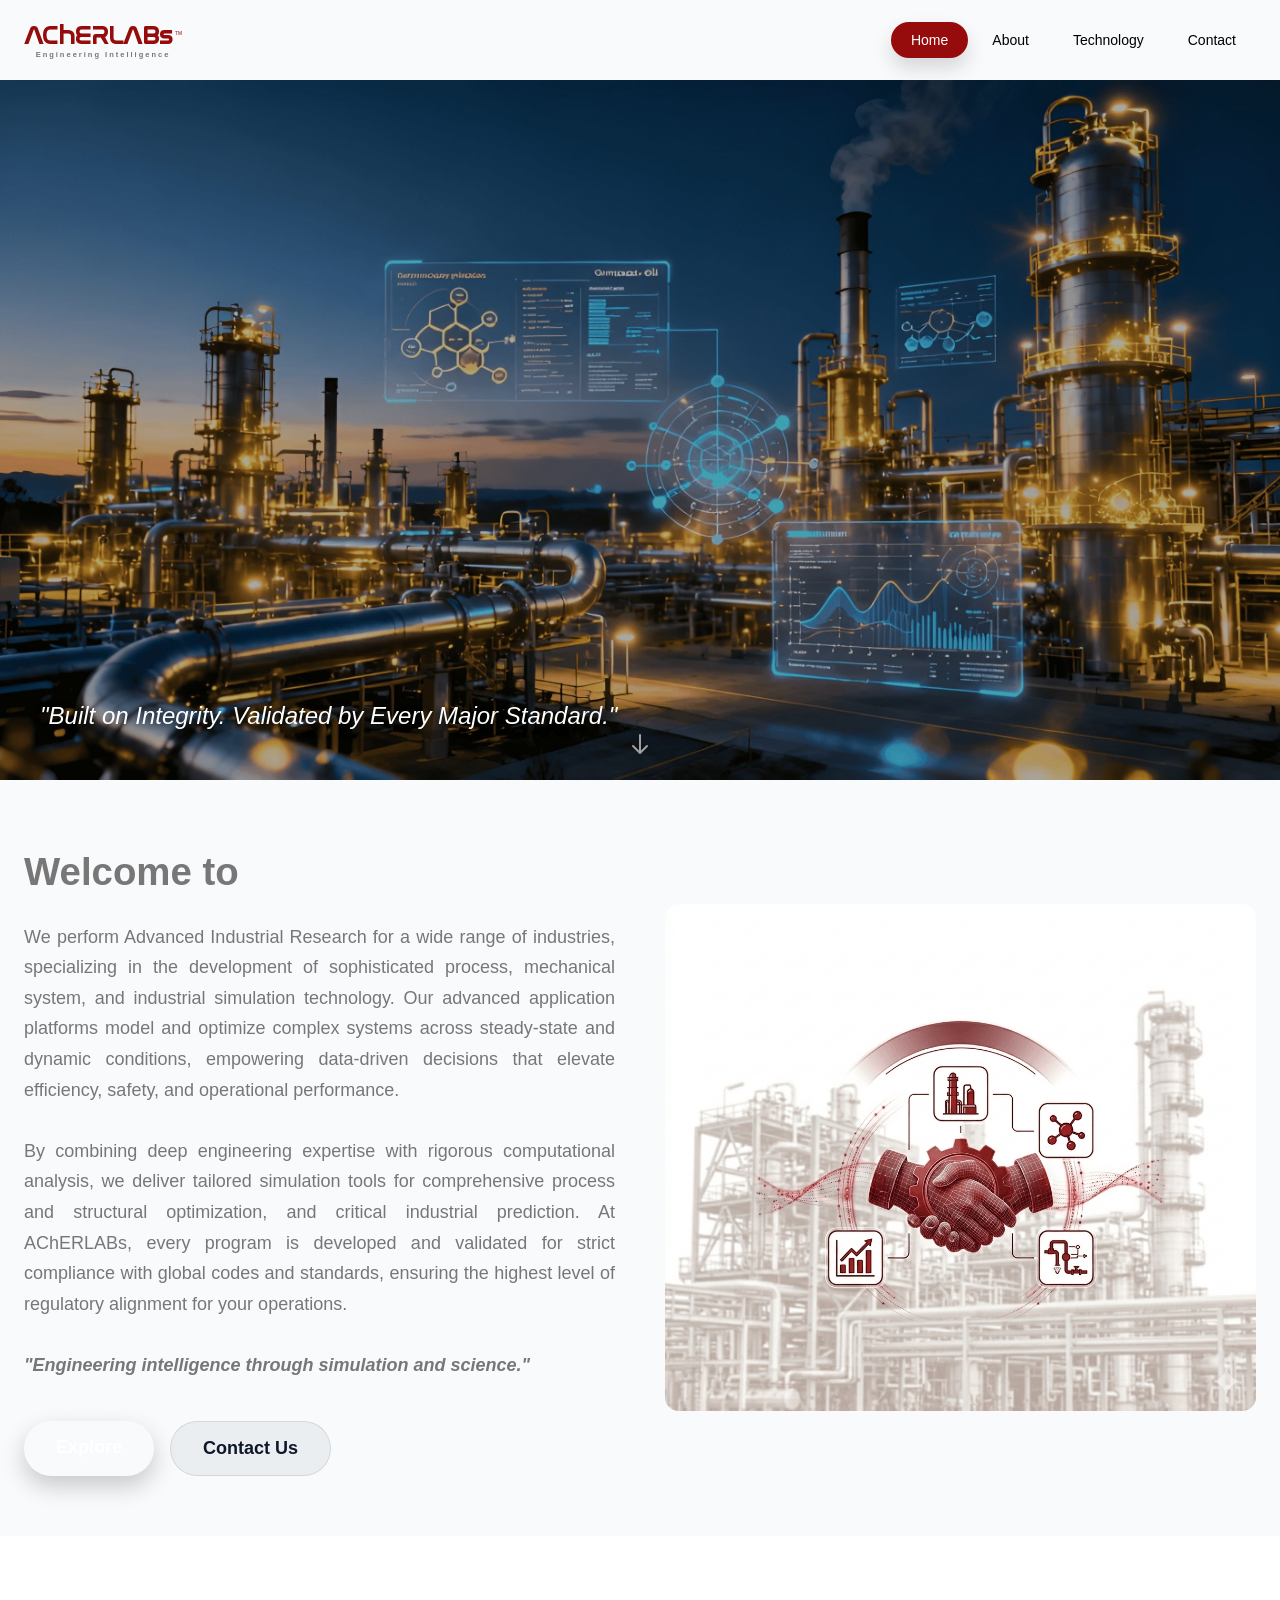
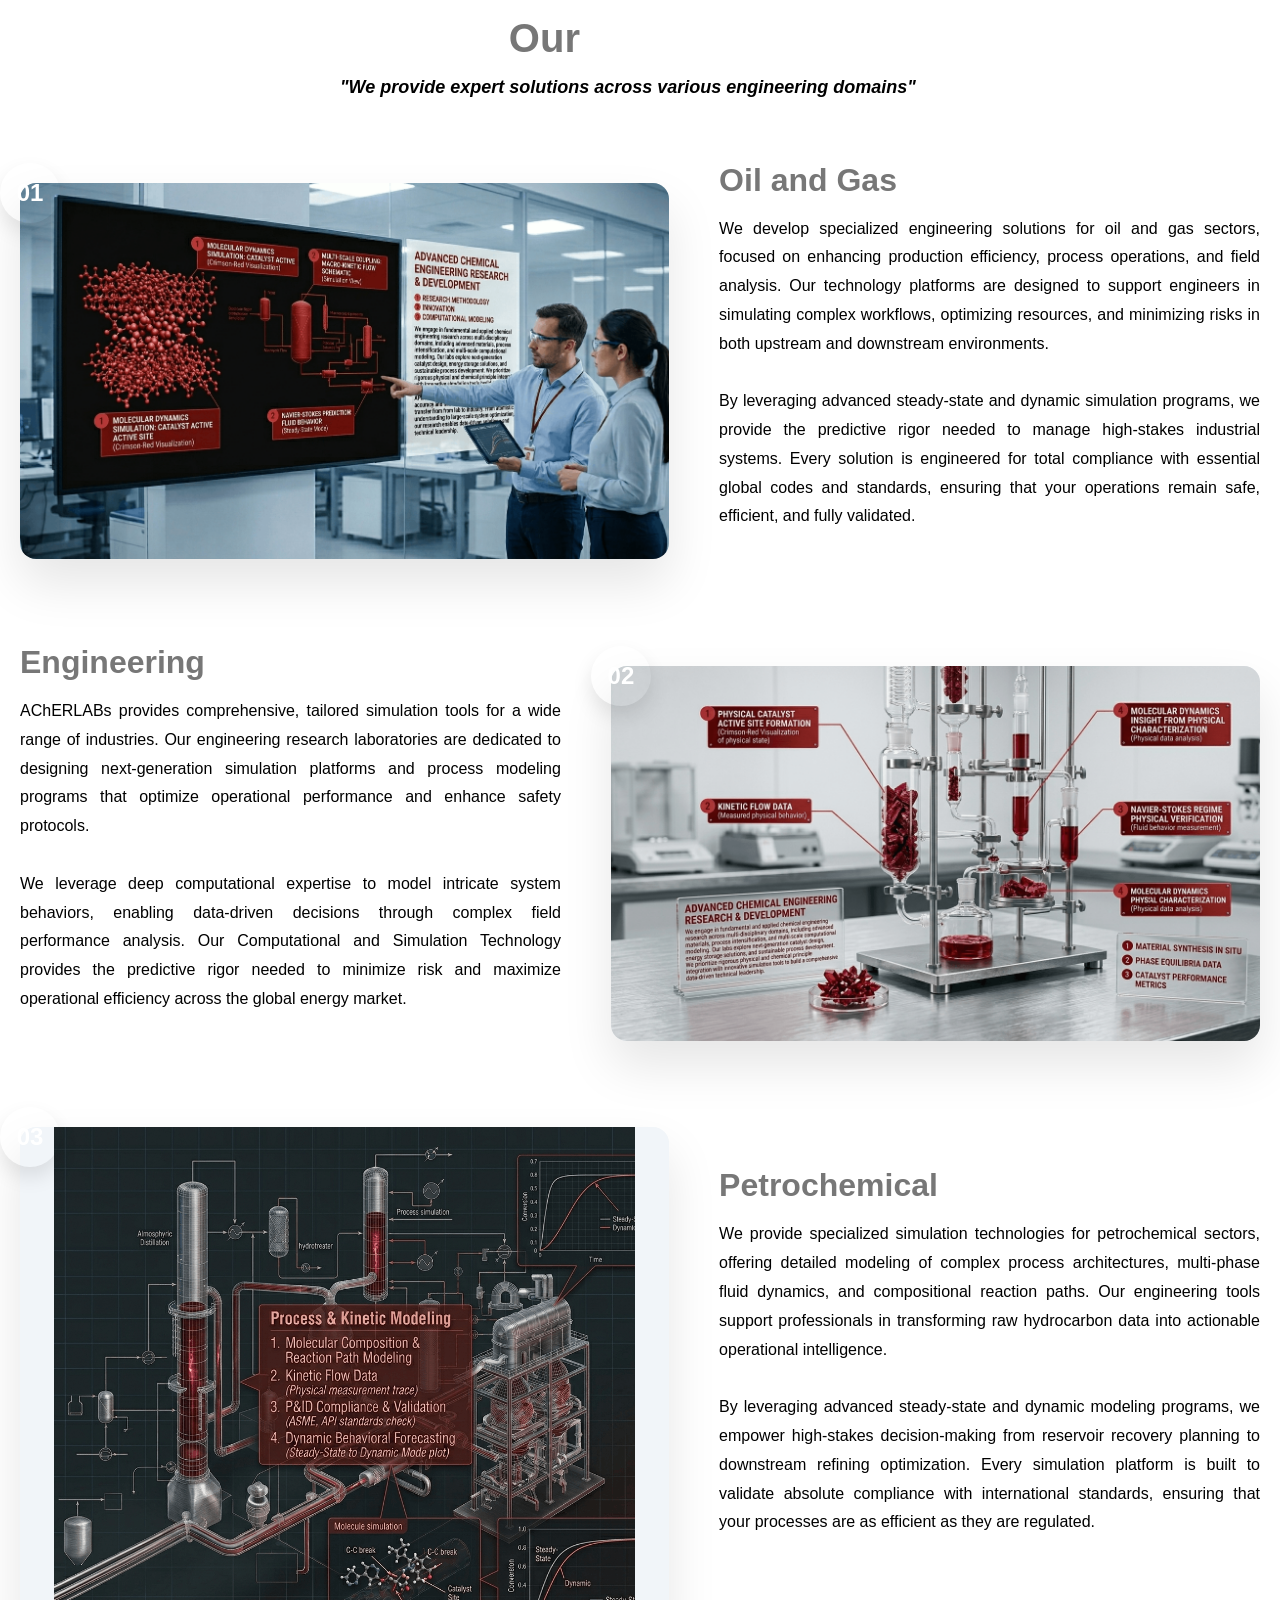
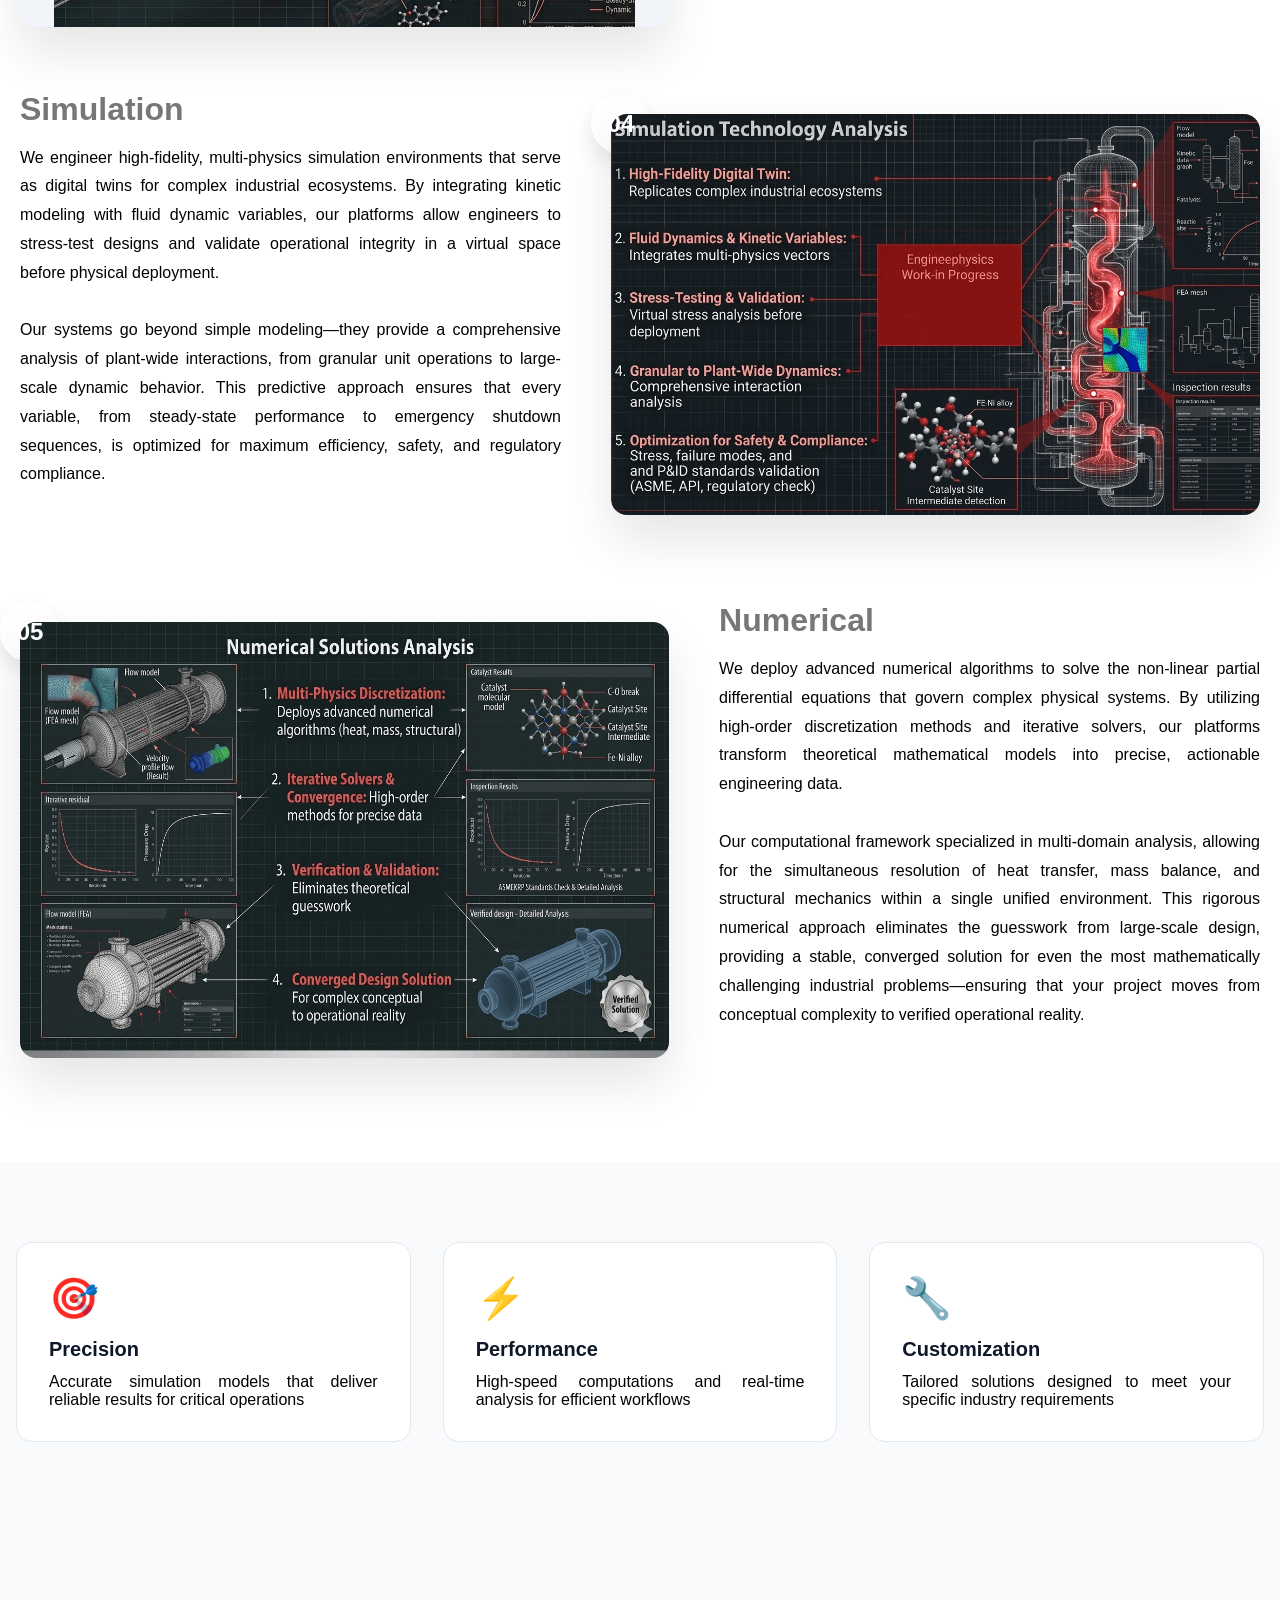
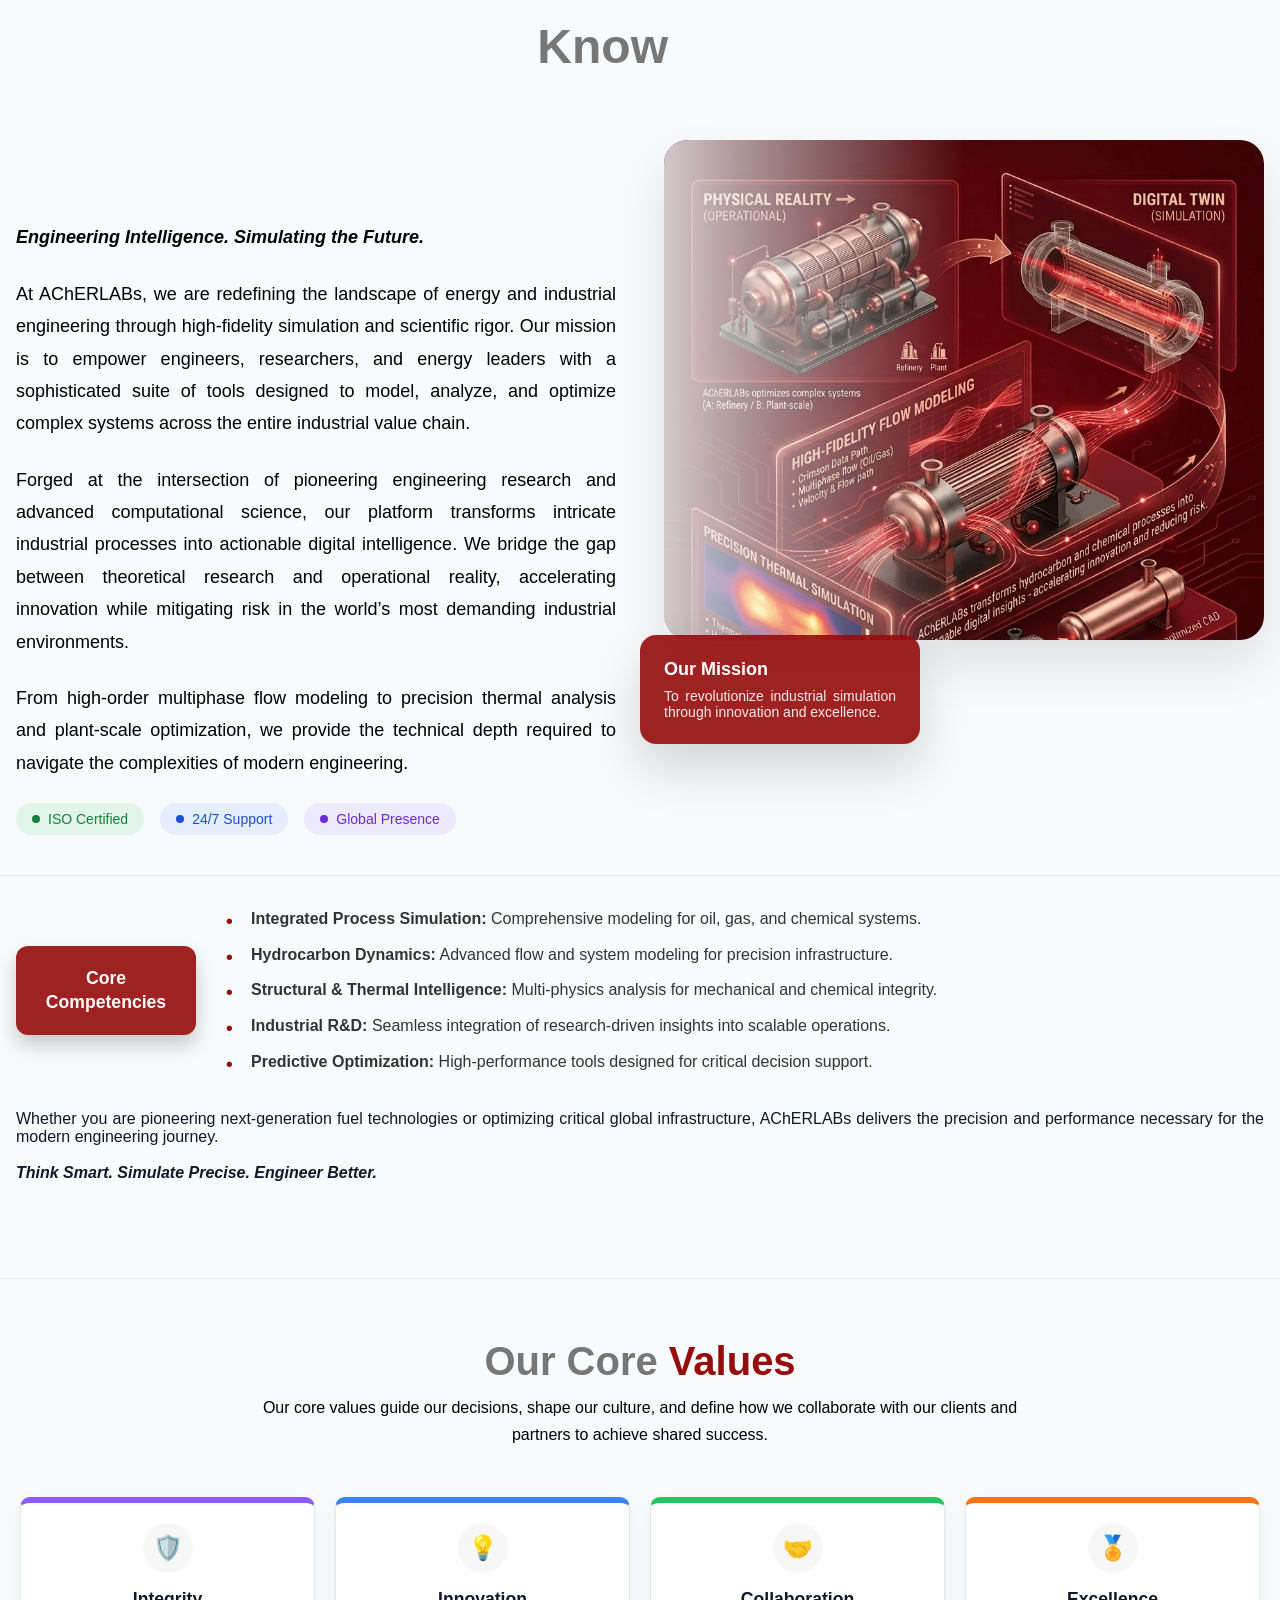
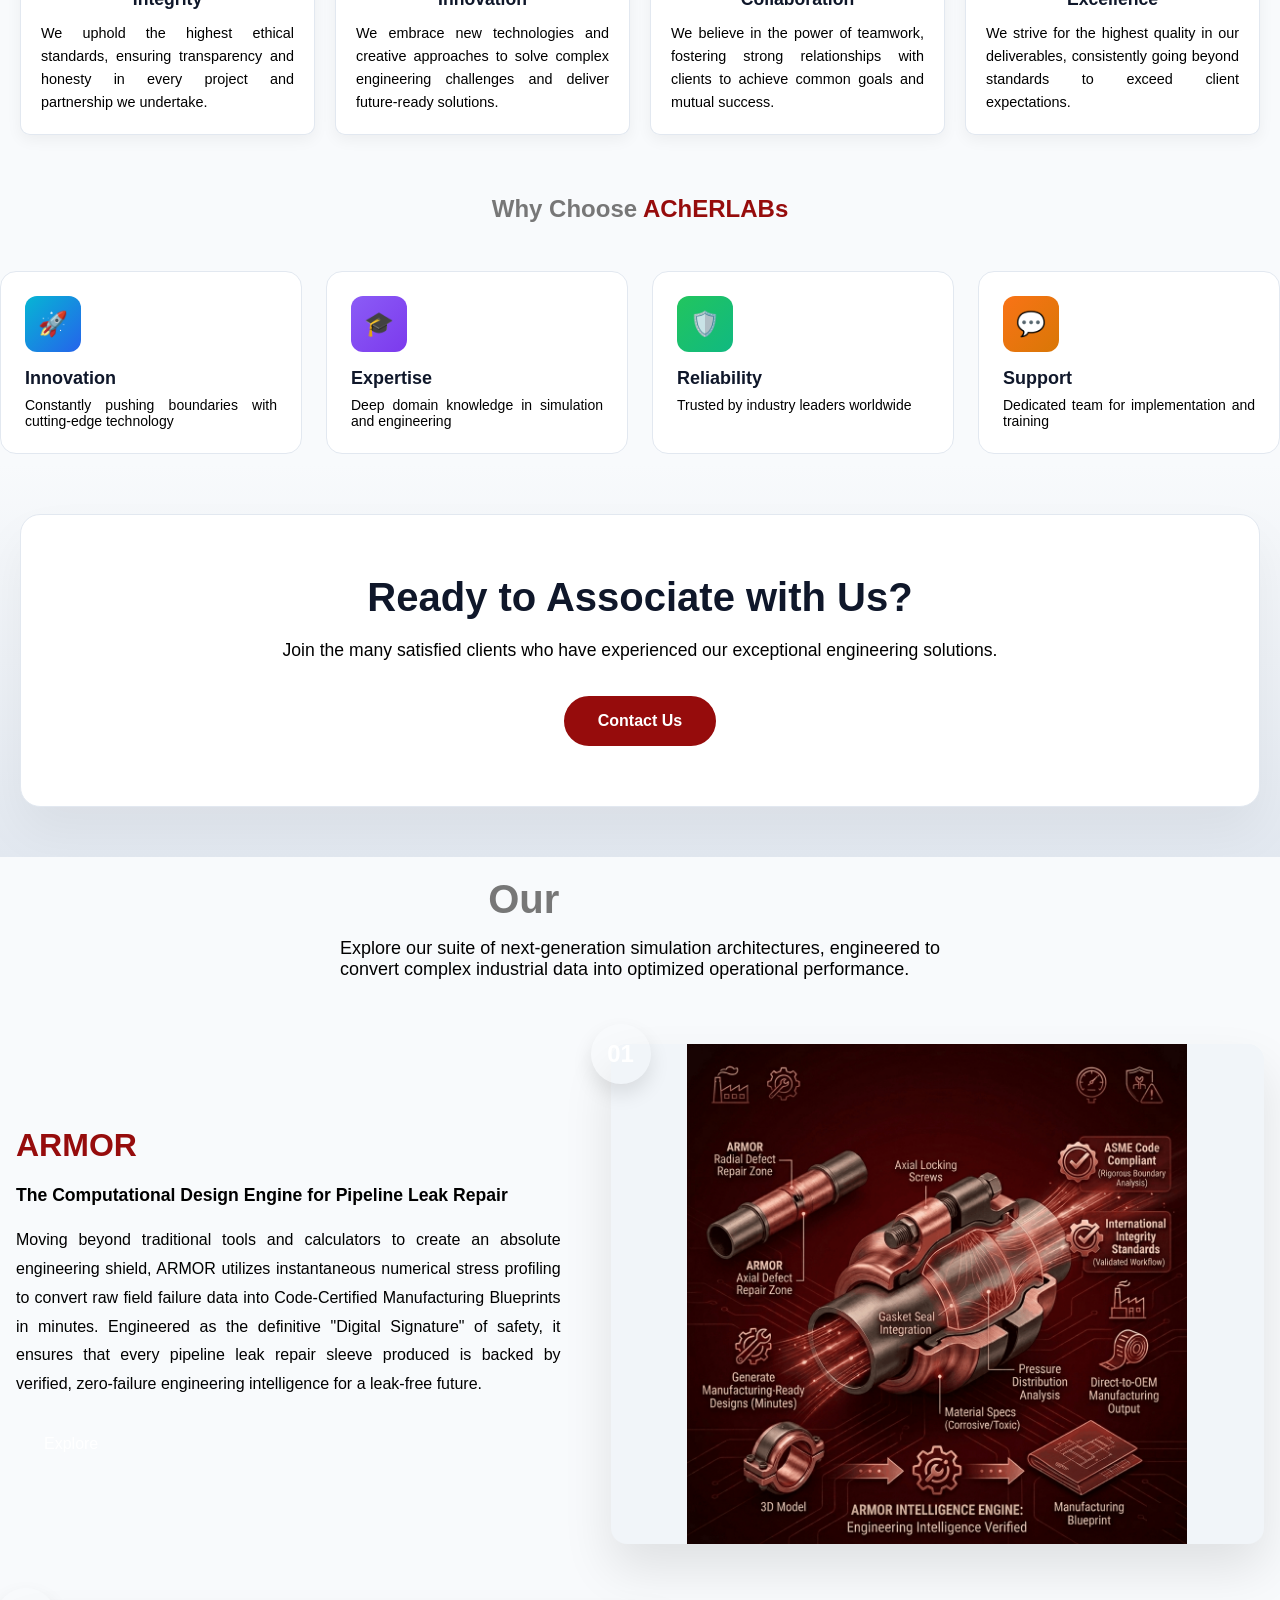
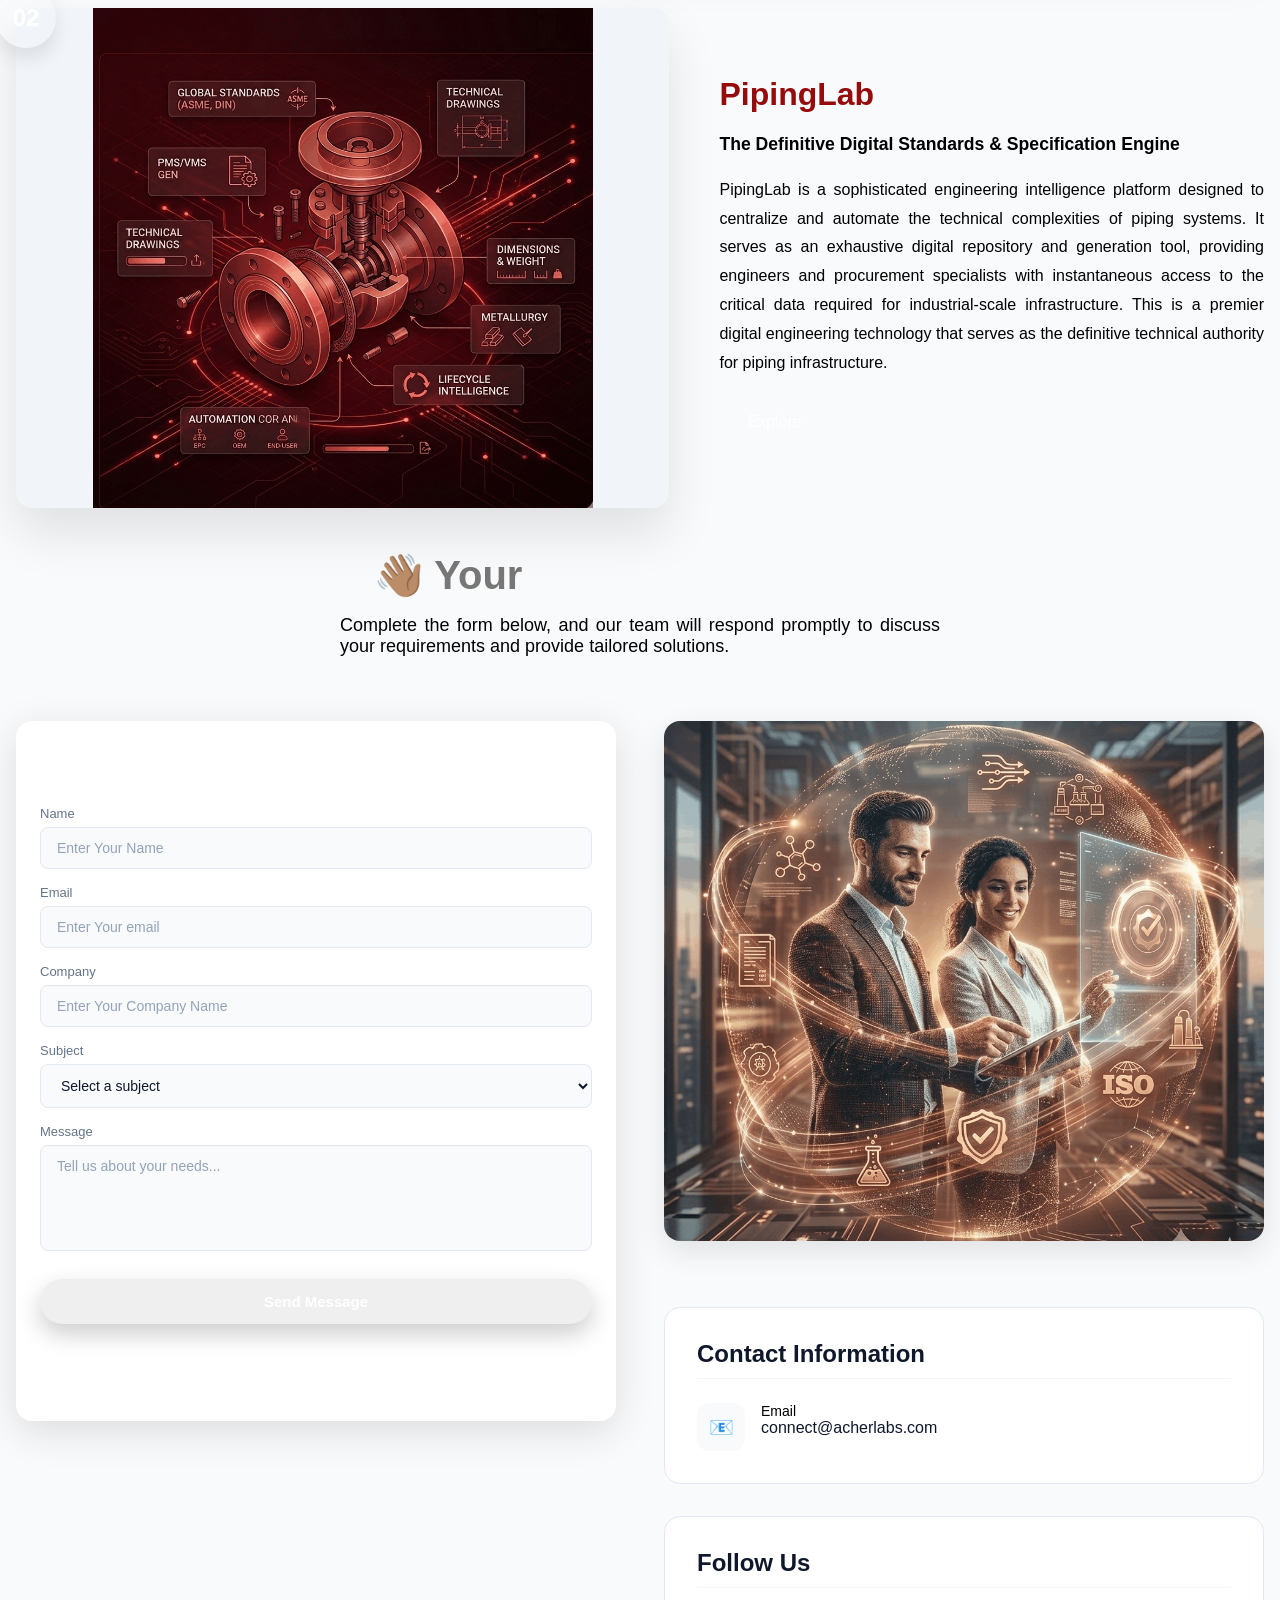
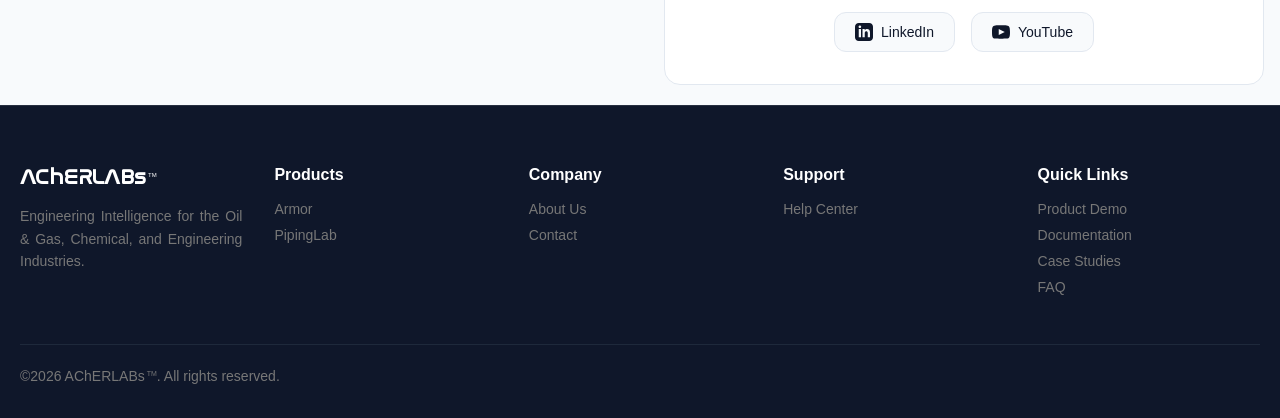
==== commit 69ce47bc: "Update index.html" ====
--- a/index.html
+++ b/index.html
@@ -161,7 +161,7 @@
                     <h3>Engineering <span class="gradient">Research</span></h3>
                     <p>AChERLABs provides comprehensive, tailored simulation tools for a wide range of industries. Our engineering research laboratories are dedicated to designing next-generation simulation platforms and process modeling programs that optimize operational performance and enhance safety protocols.
                     <br><br>
-                    We leverage deep computational expertise to model intricate system behaviors, enabling data-driven decisions through complex field performance analysis. Our software provides the predictive rigor needed to minimize risk and maximize operational efficiency across the global energy market.
+                    We leverage deep computational expertise to model intricate system behaviors, enabling data-driven decisions through complex field performance analysis. Our Computational and Simulation Technology provides the predictive rigor needed to minimize risk and maximize operational efficiency across the global energy market.
                     <br><br>
                     </p>
                 </div>
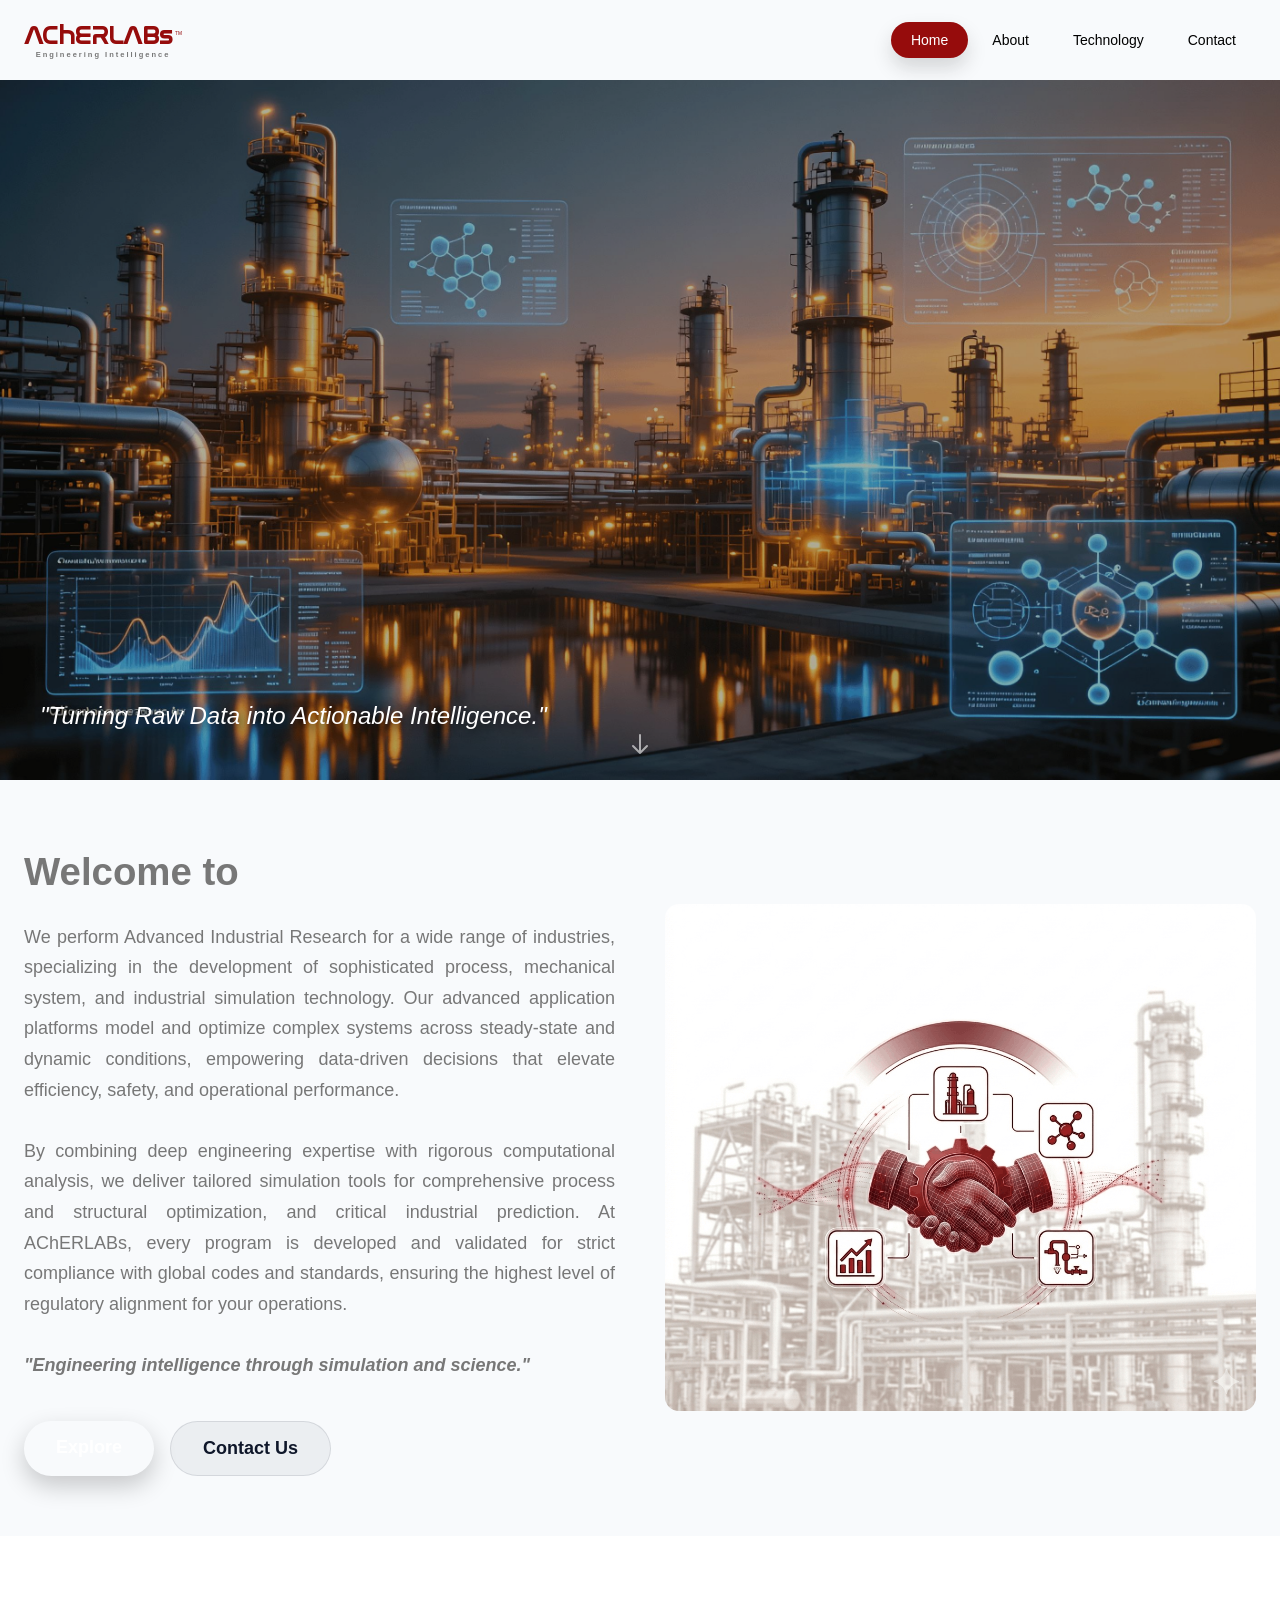
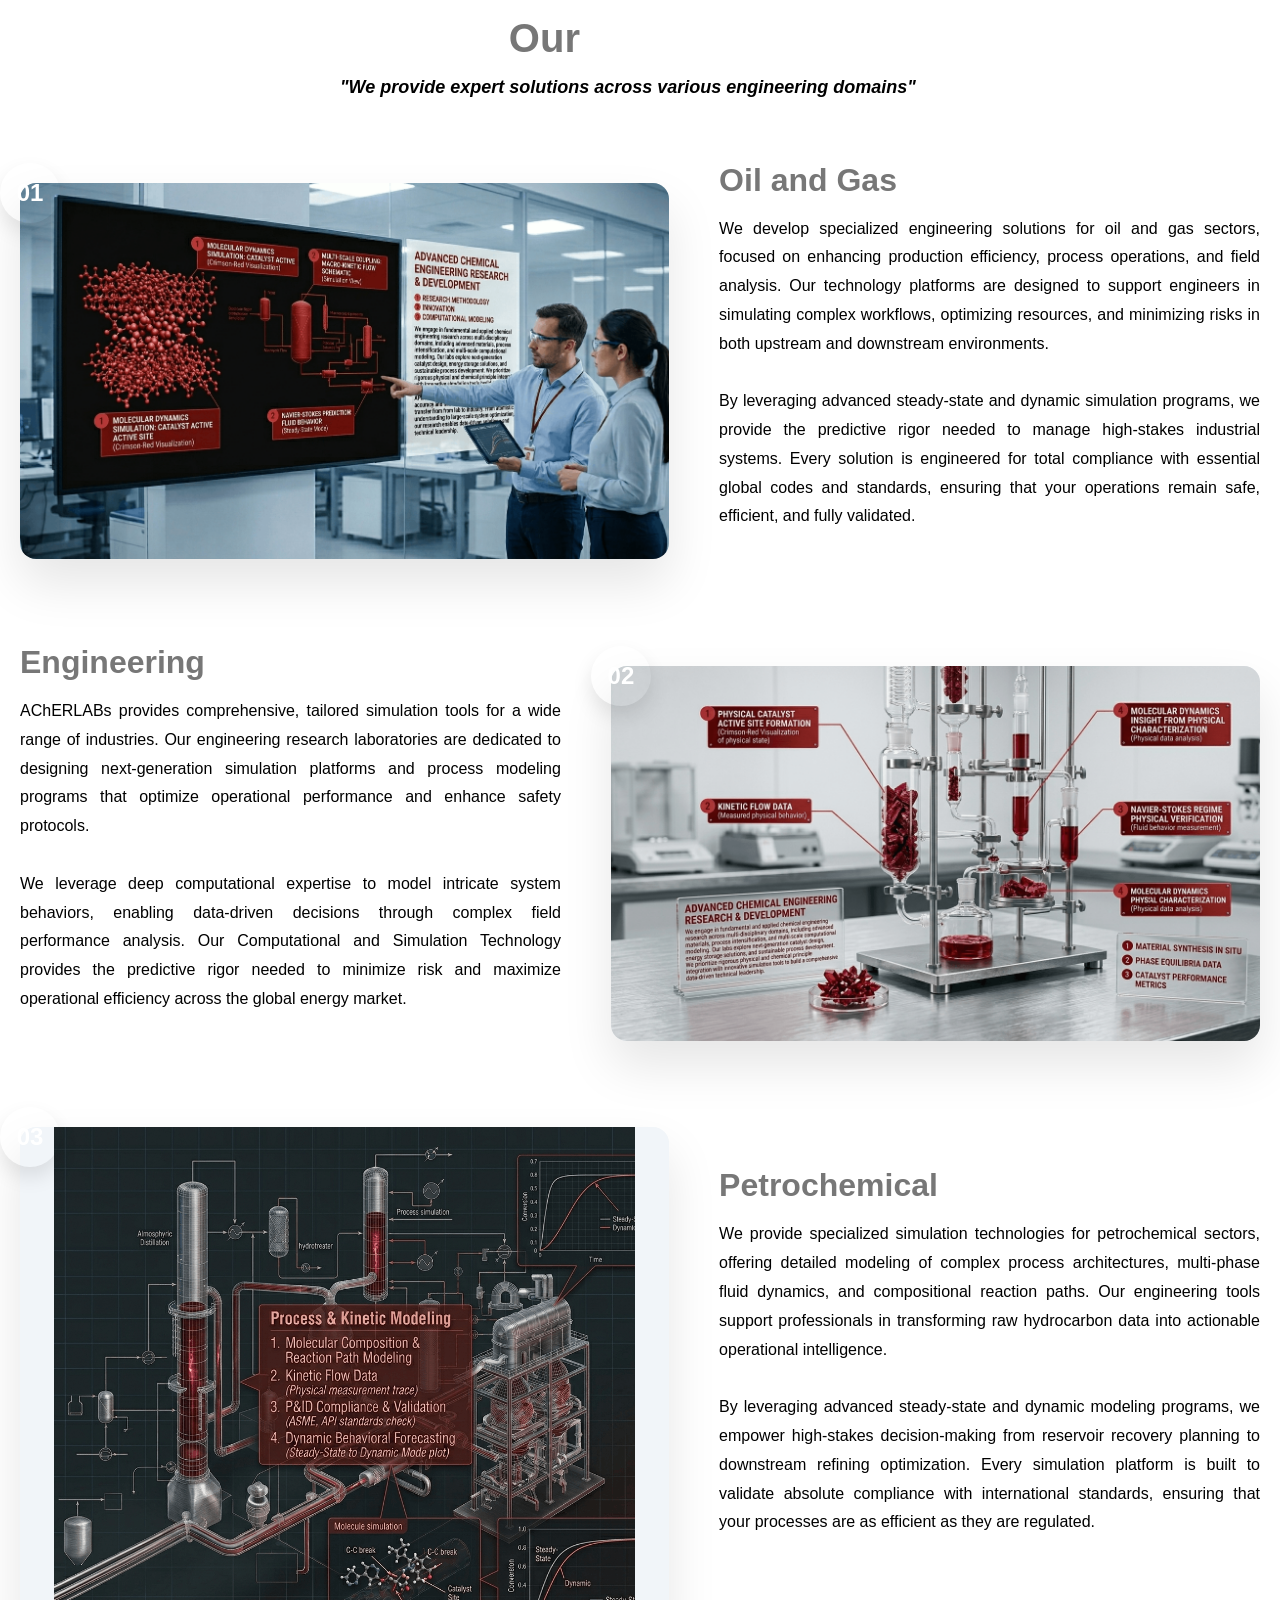
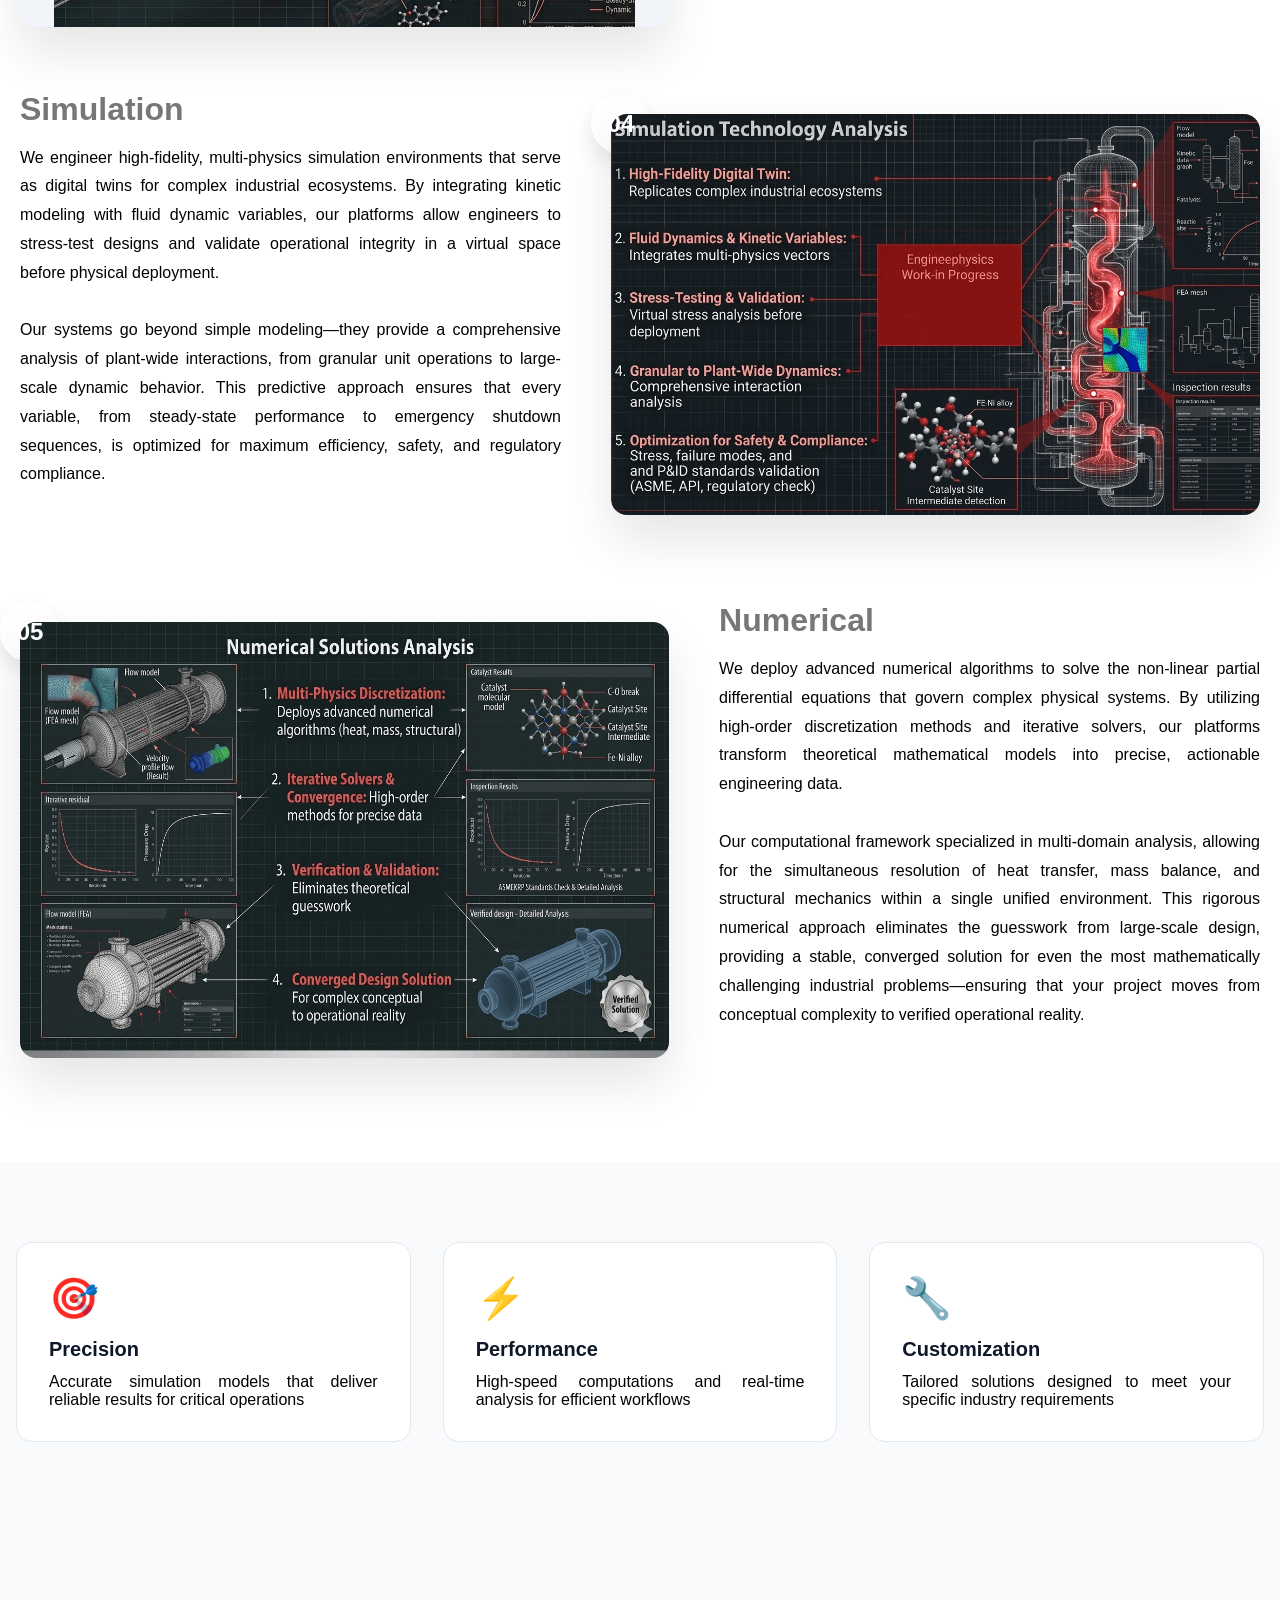
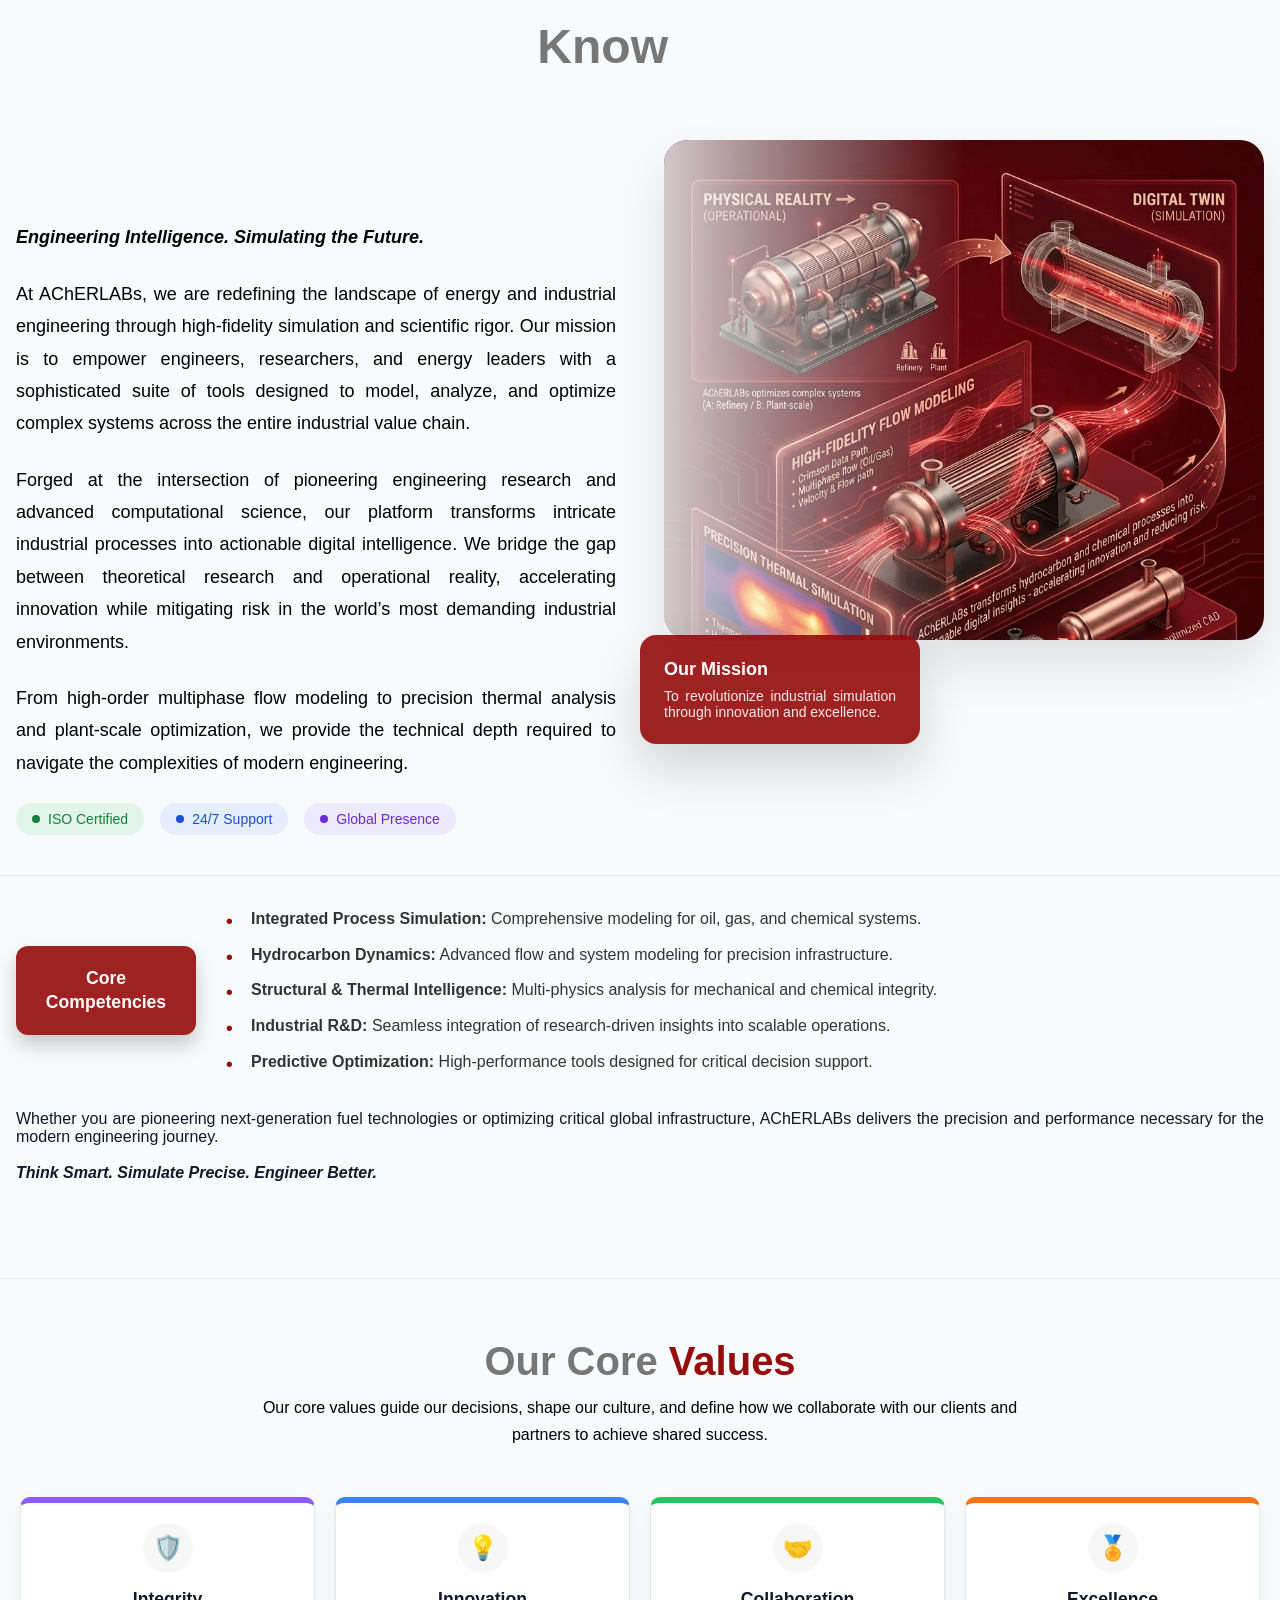
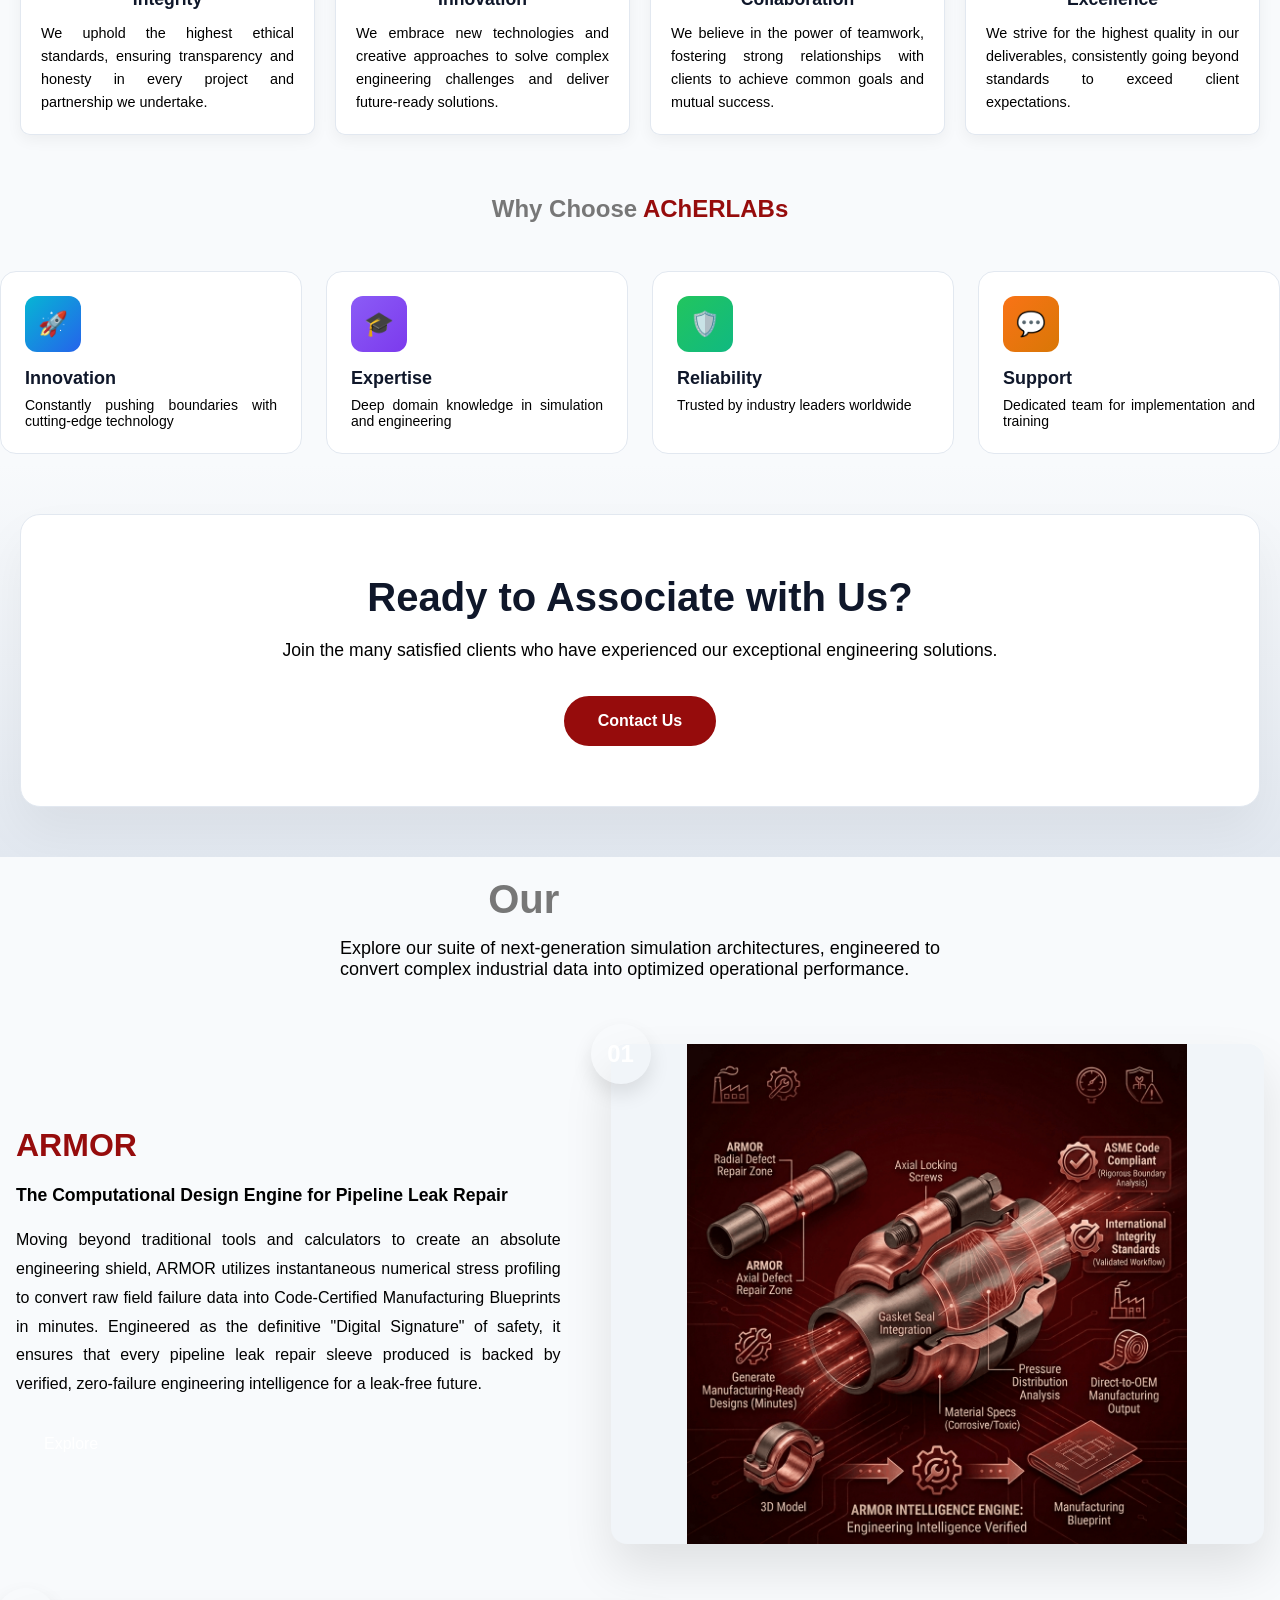
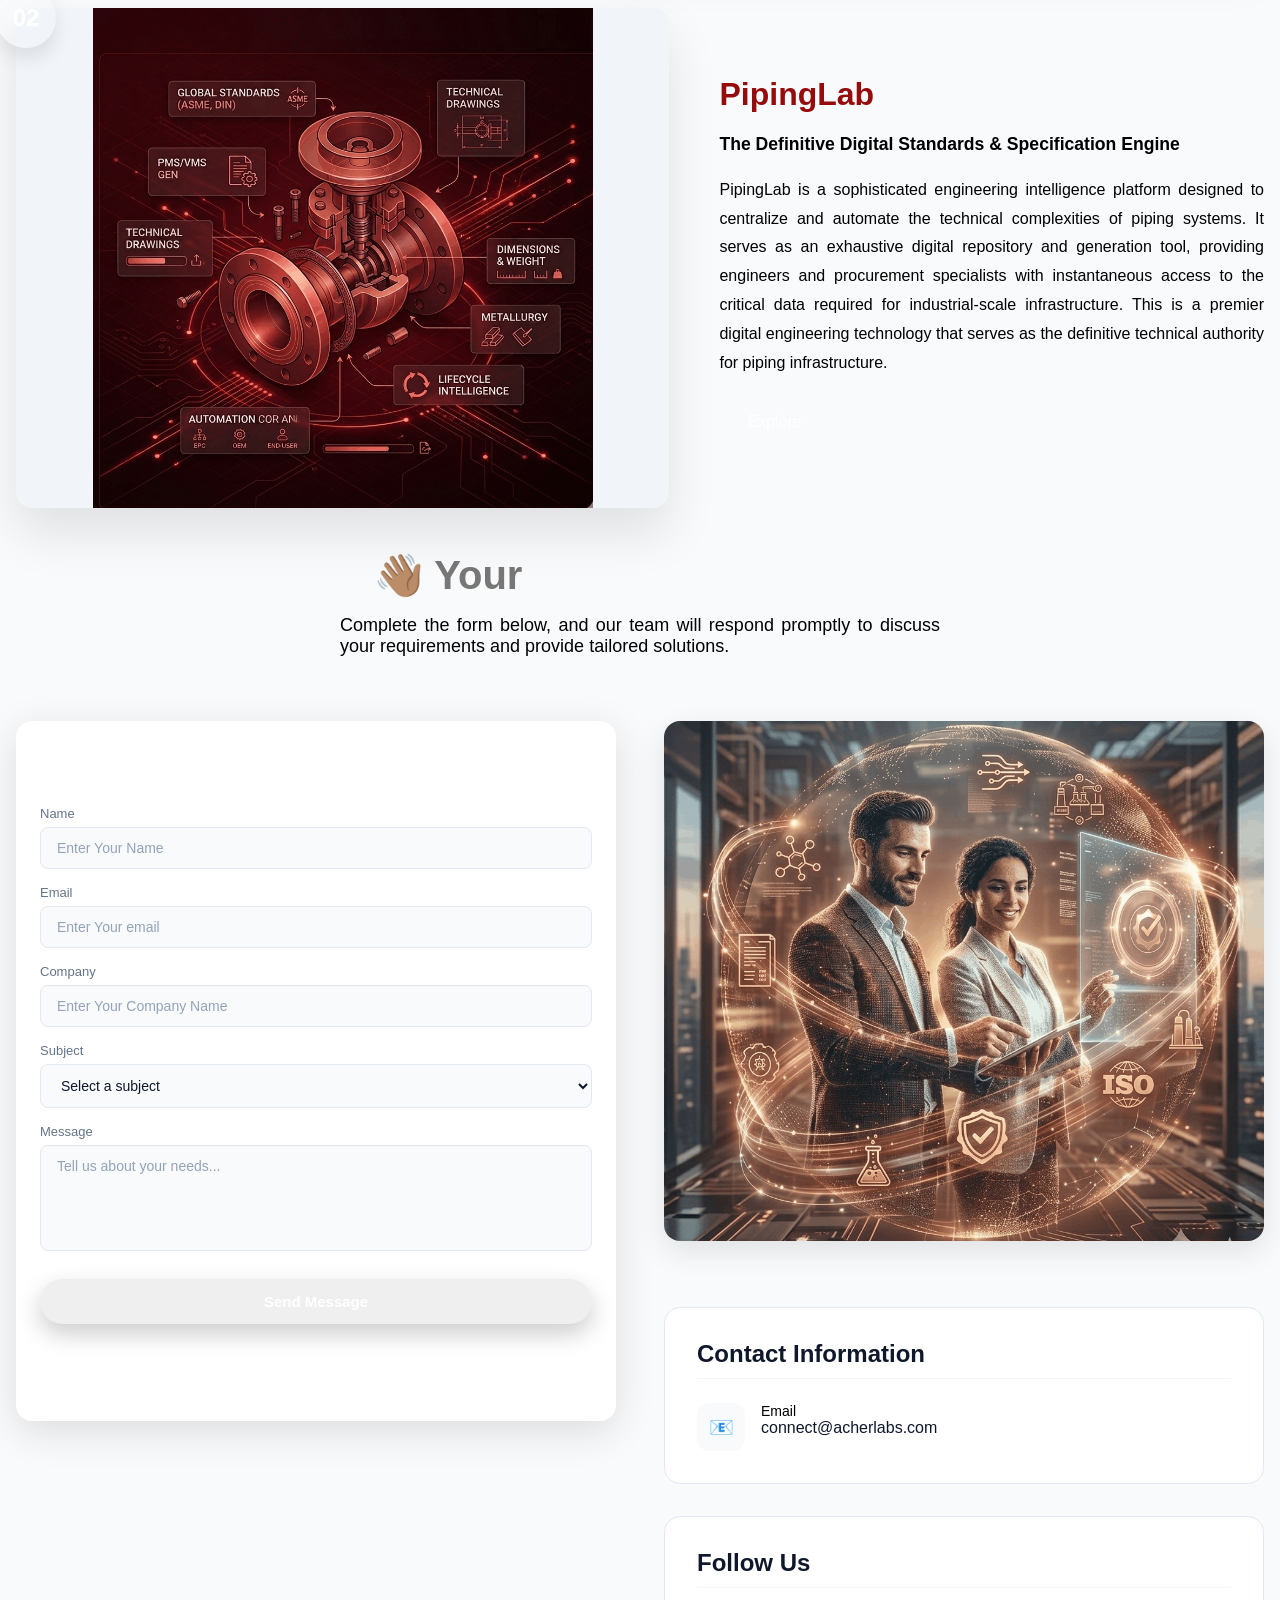
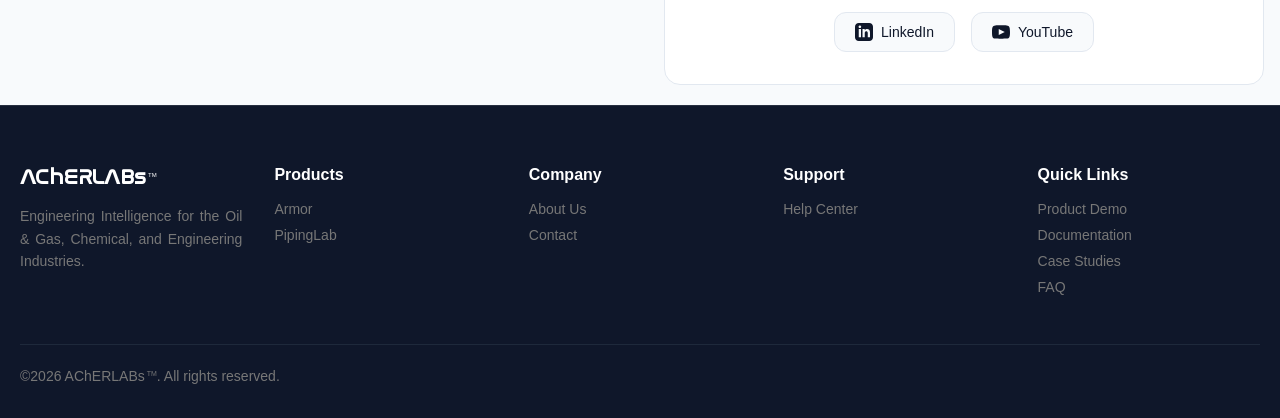
==== commit a8e6e341: "Update index.html" ====
--- a/index.html
+++ b/index.html
@@ -511,7 +511,7 @@
                          <h2>Follow Us</h2>
                          <div class="social-links">
                               <!-- LinkedIn Button -->
-                              <a href="https://linkedin.com/in/acherlabs-india-0ab639405" target="_blank" class="social-btn linkedin">
+                              <a href="linkedin.com/company/acherlabs-india" target="_blank" class="social-btn linkedin">
                                   <svg xmlns="http://www.w3.org/2000/svg" width="16" height="16" fill="currentColor" viewBox="0 0 24 24">
                                        <path d="M19 0h-14c-2.761 0-5 2.239-5 5v14c0 2.761 2.239 5 5 5h14c2.762 0 5-2.239 5-5v-14c0-2.761-2.238-5-5-5zm-11 19h-3v-11h3v11zm-1.5-12.268c-.966 0-1.75-.79-1.75-1.764s.784-1.764 1.75-1.764 1.75.79 1.75 1.764-.783 1.764-1.75 1.764zm13.5 12.268h-3v-5.604c0-3.368-4-3.113-4 0v5.604h-3v-11h3v1.765c1.396-2.586 7-2.777 7 2.476v6.759z"/>
                                   </svg>
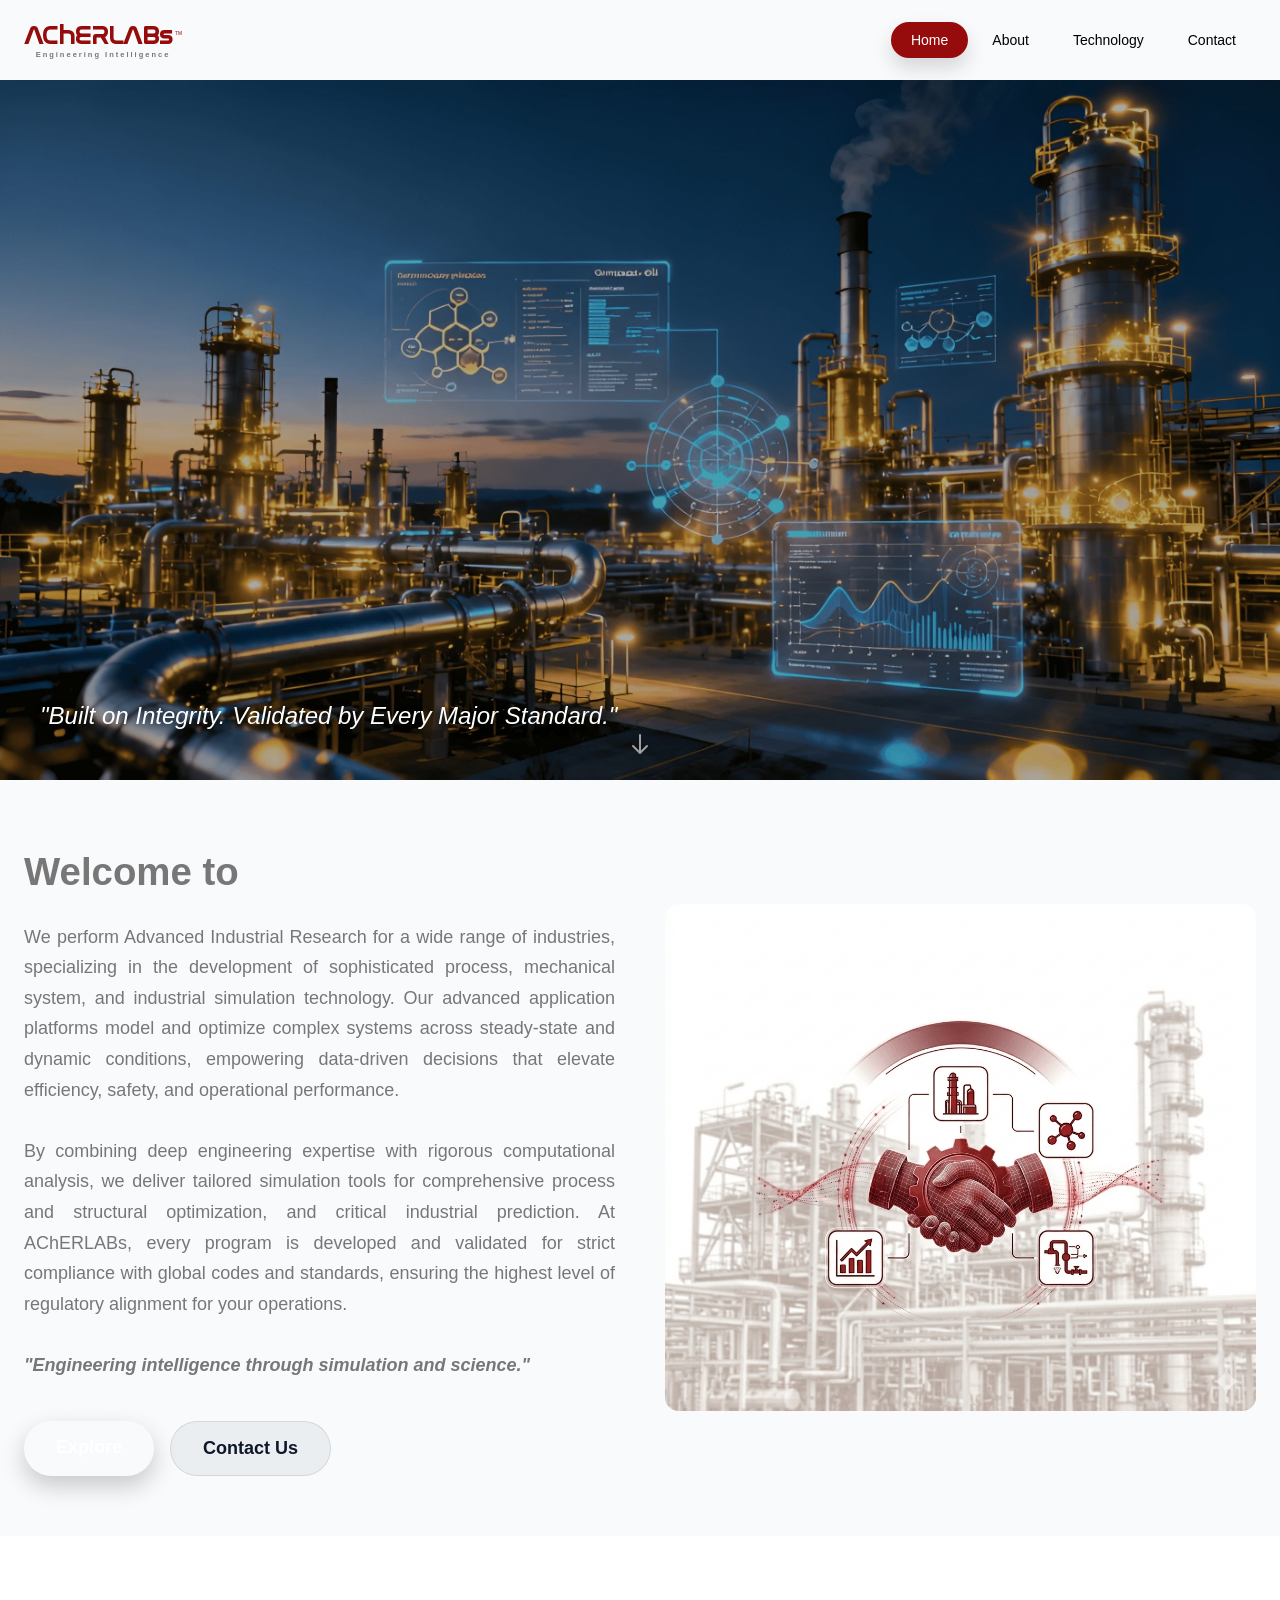
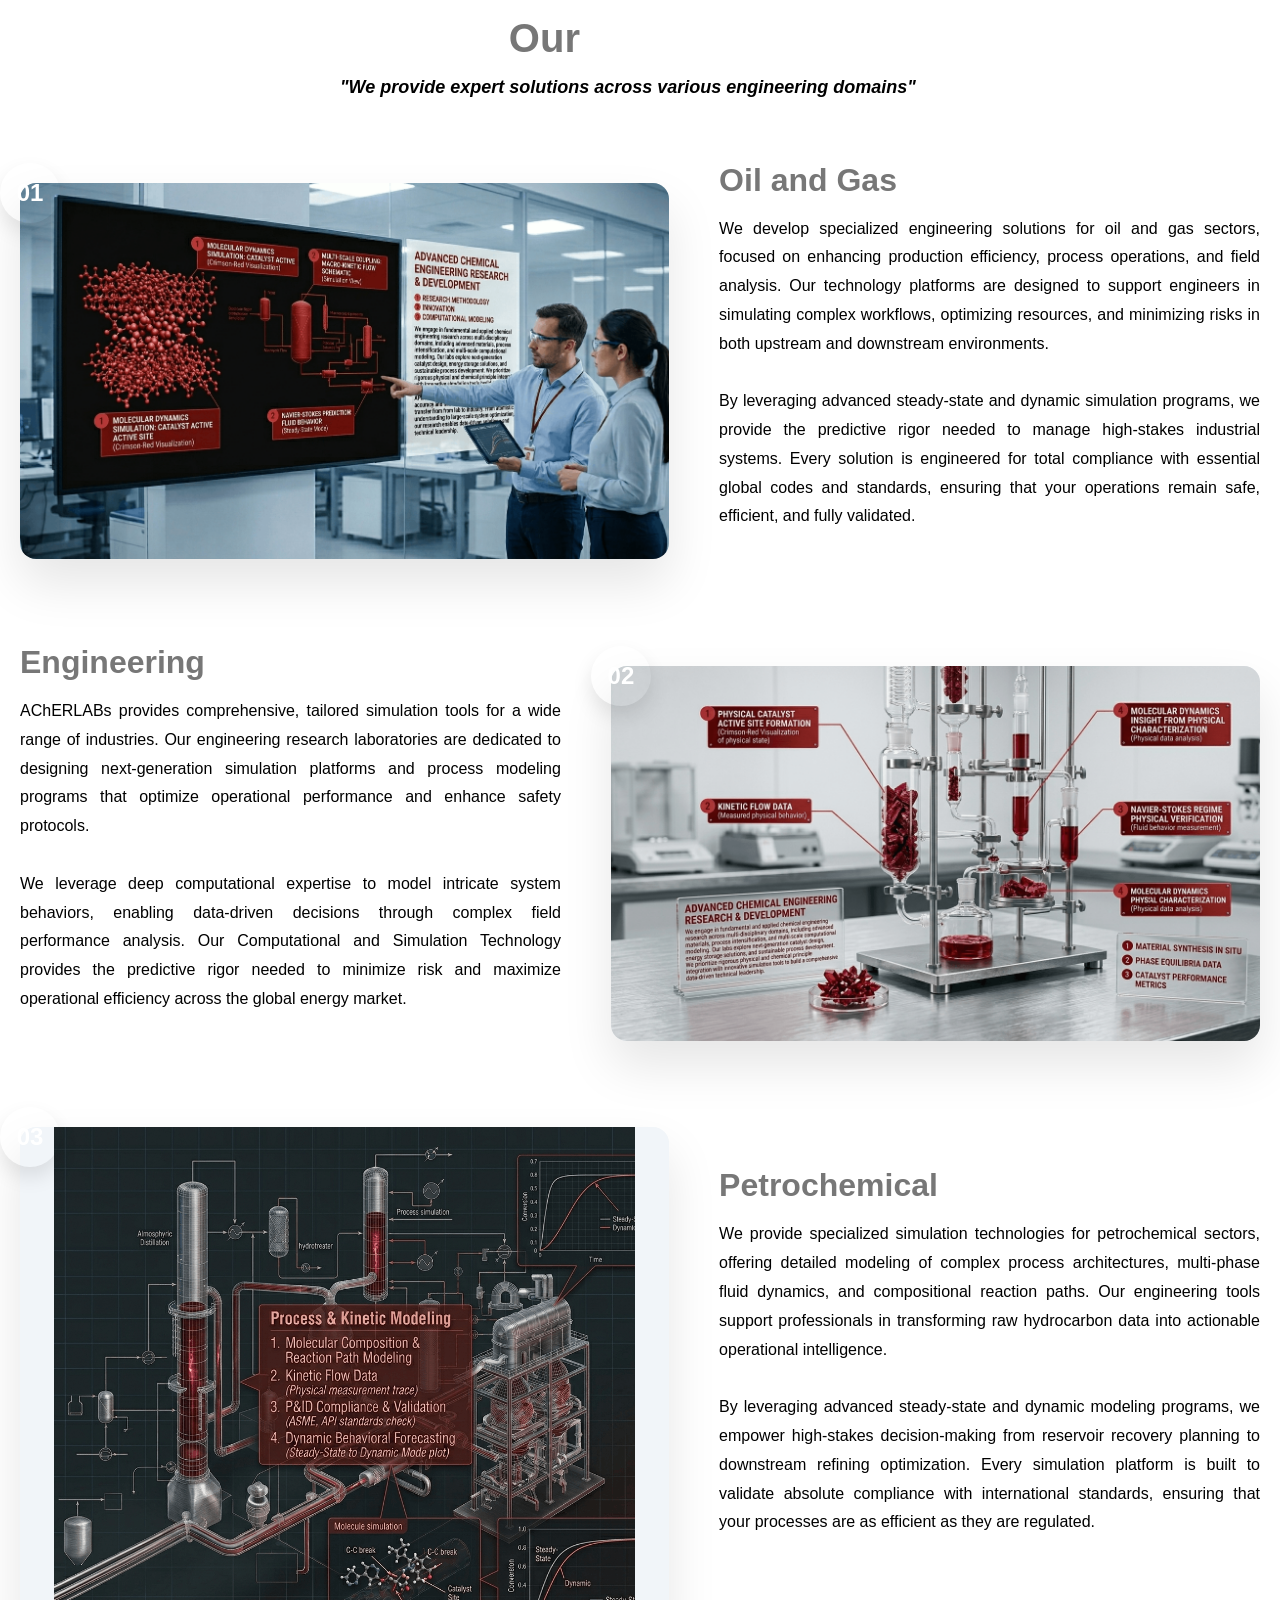
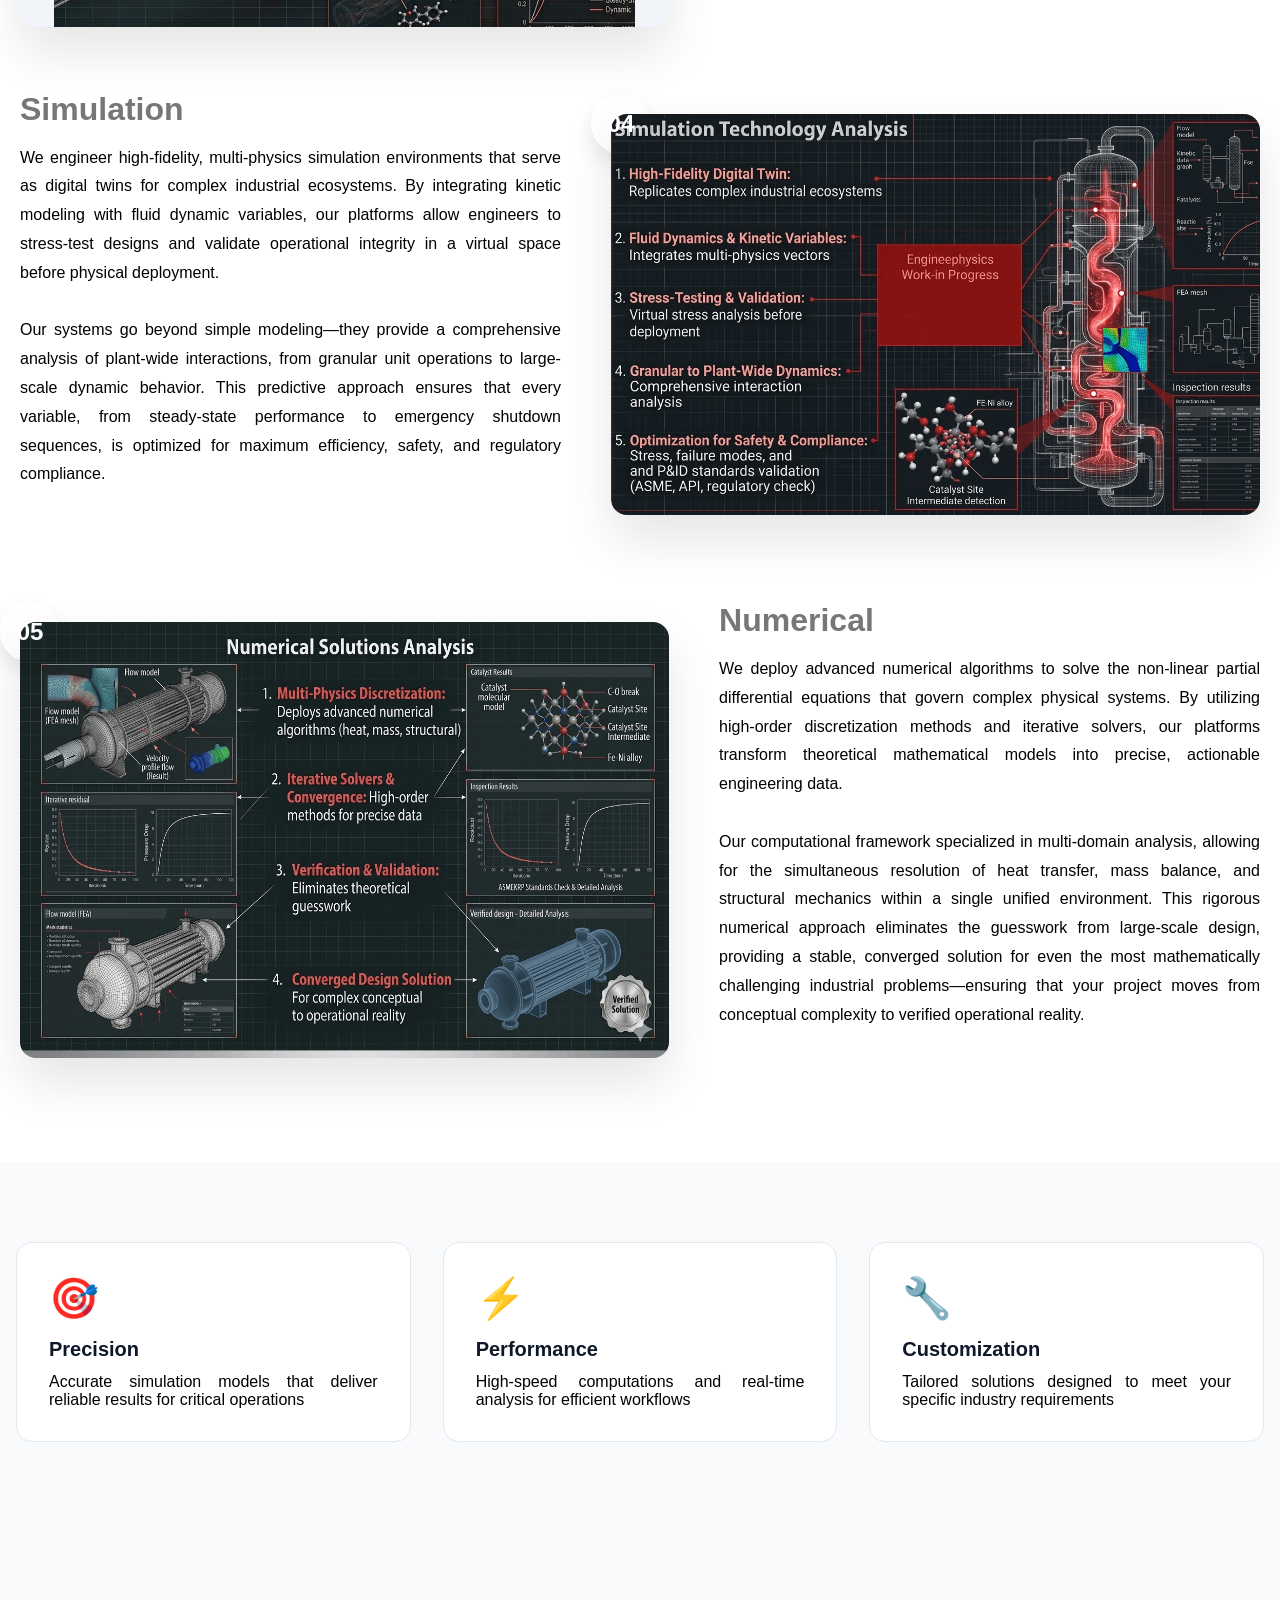
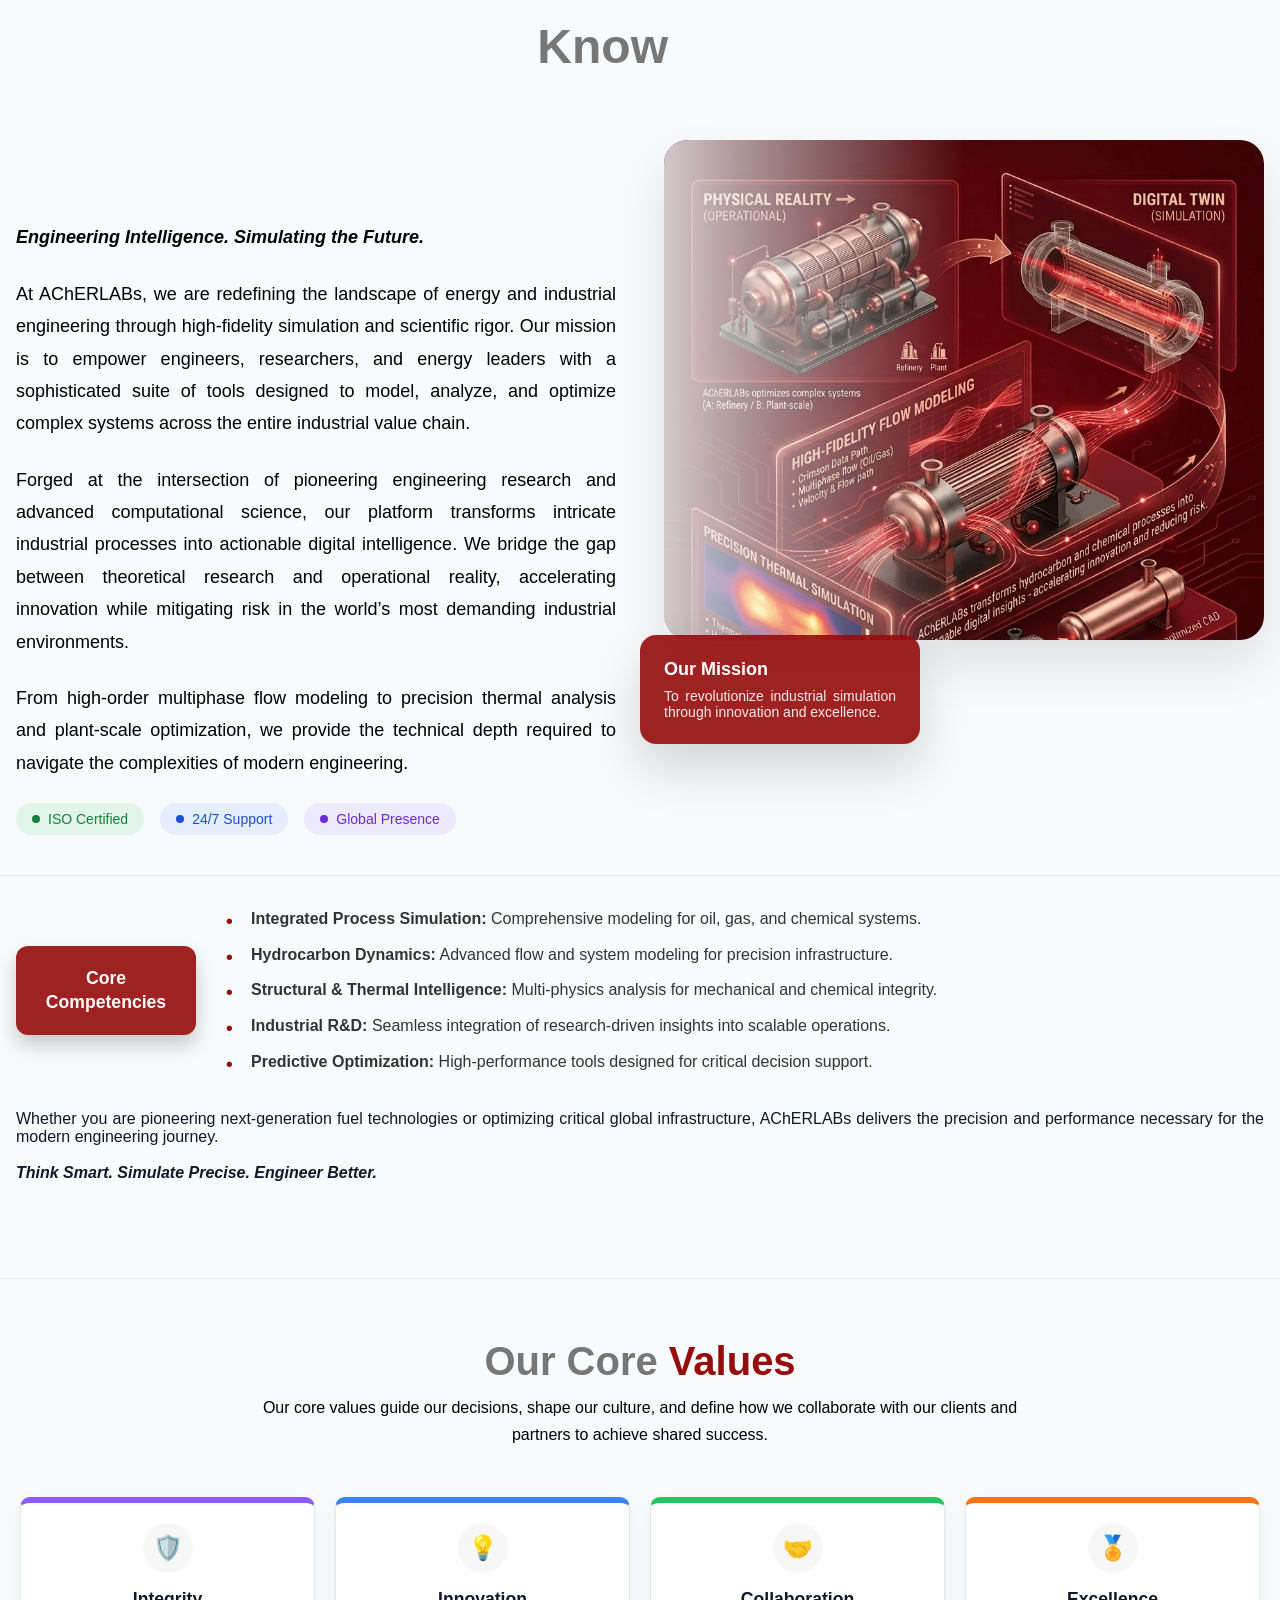
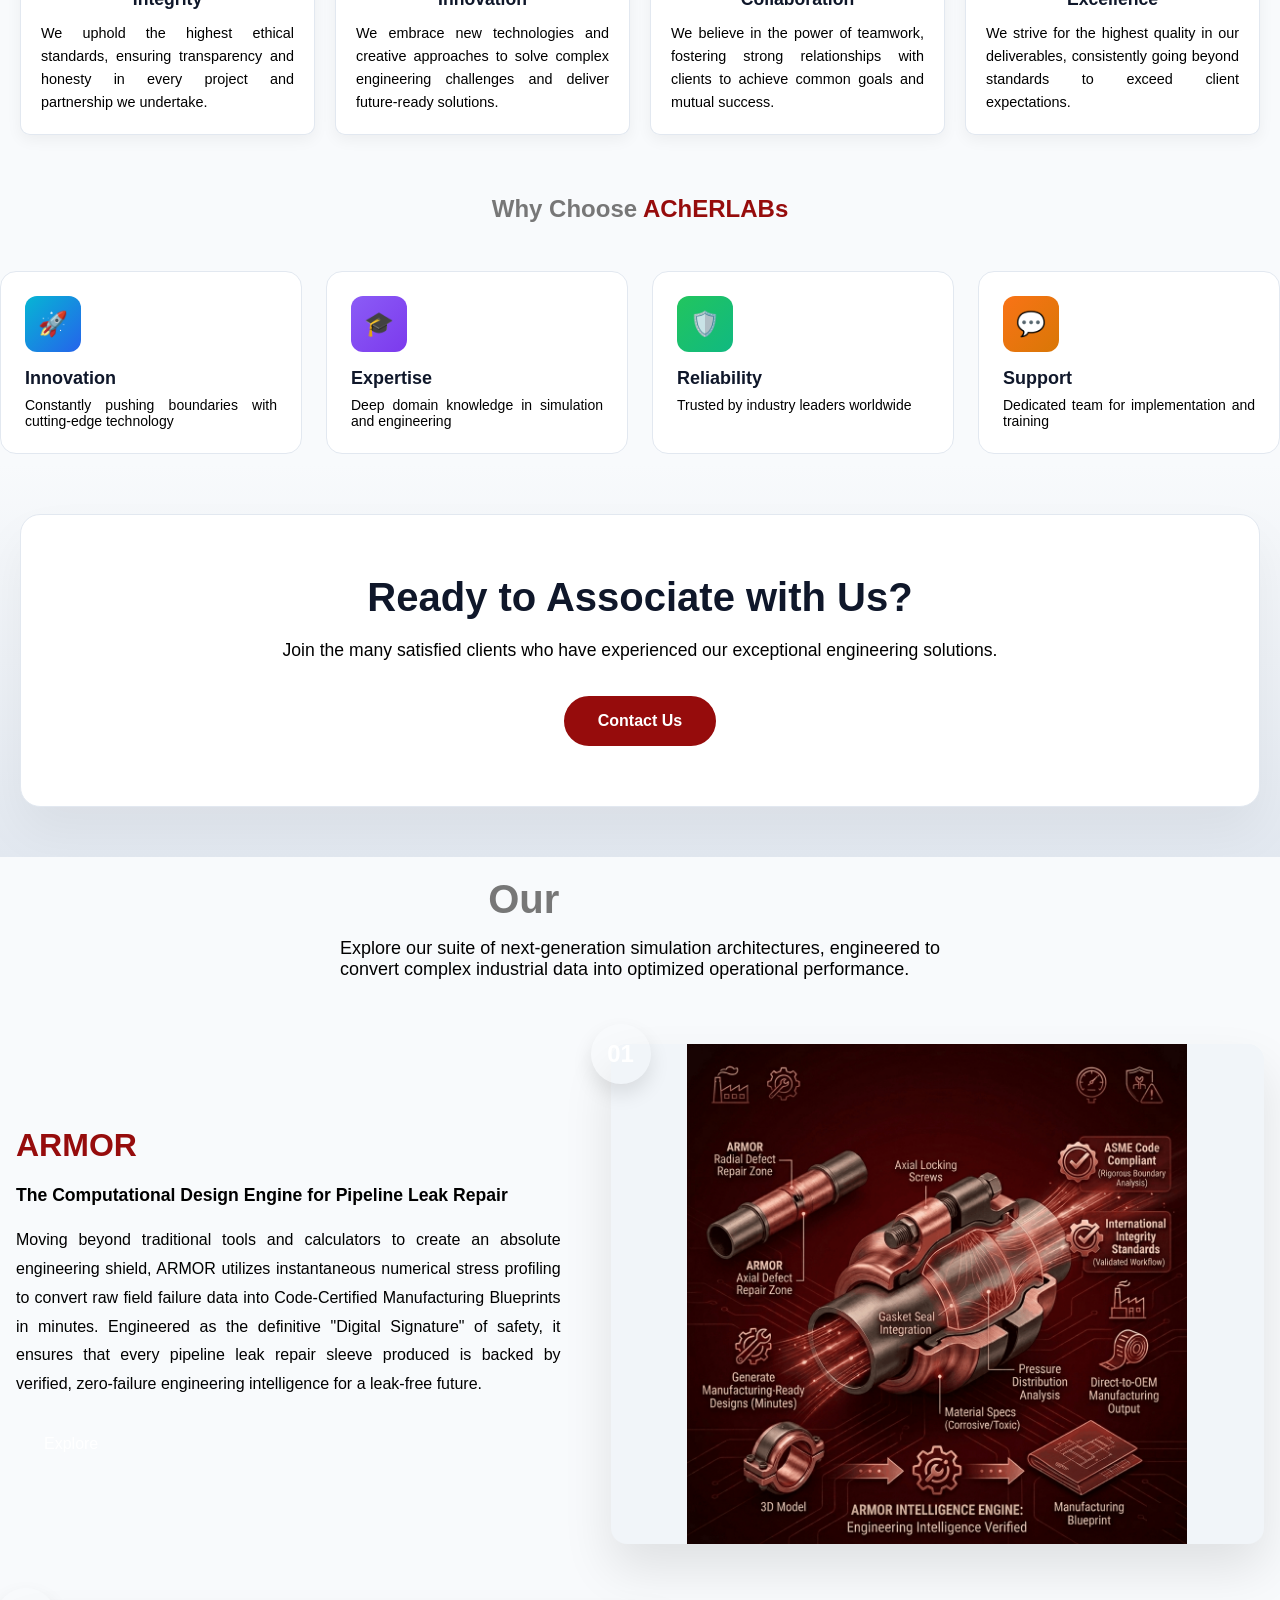
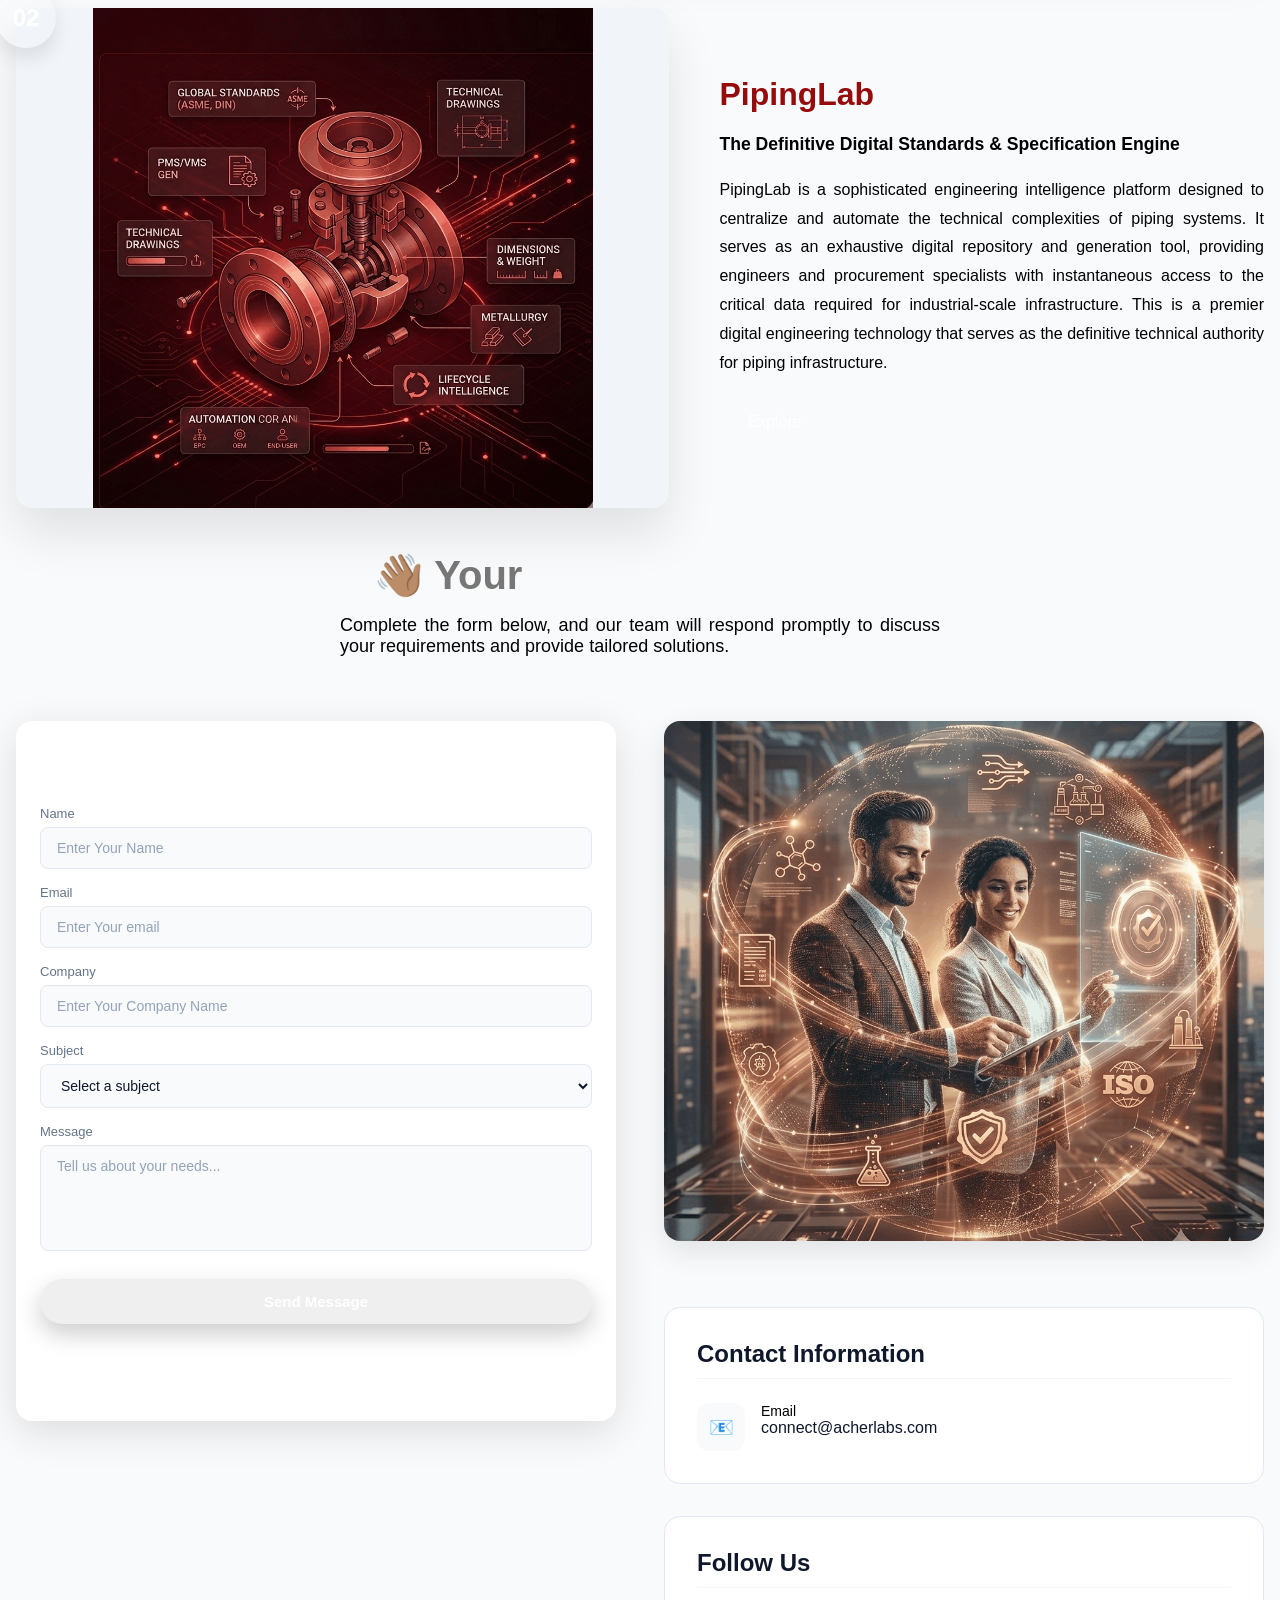
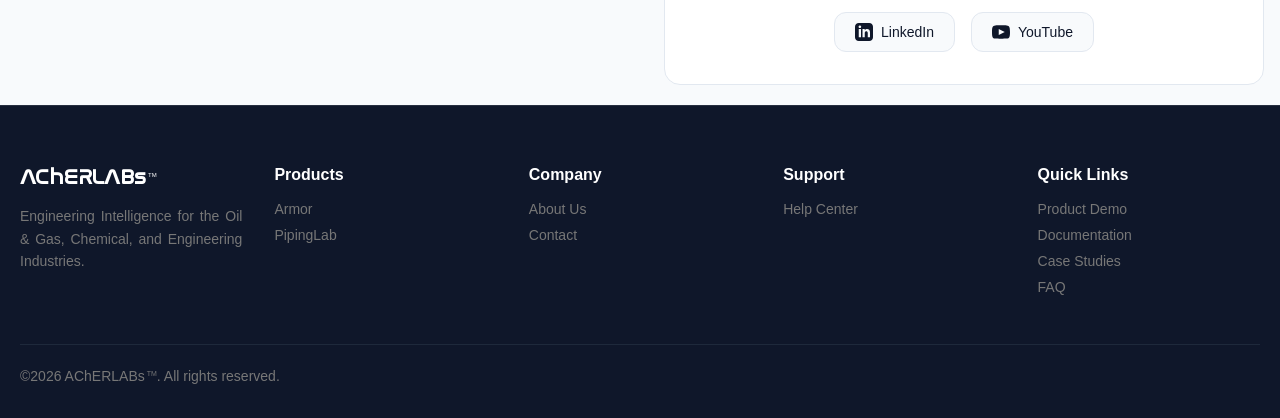
==== commit 97e118fd: "Update index.html" ====
--- a/index.html
+++ b/index.html
@@ -511,7 +511,7 @@
                          <h2>Follow Us</h2>
                          <div class="social-links">
                               <!-- LinkedIn Button -->
-                              <a href="linkedin.com/company/acherlabs-india" target="_blank" class="social-btn linkedin">
+                              <a href="https://www.linkedin.com/company/acherlabs-india" target="_blank" class="social-btn linkedin">
                                   <svg xmlns="http://www.w3.org/2000/svg" width="16" height="16" fill="currentColor" viewBox="0 0 24 24">
                                        <path d="M19 0h-14c-2.761 0-5 2.239-5 5v14c0 2.761 2.239 5 5 5h14c2.762 0 5-2.239 5-5v-14c0-2.761-2.238-5-5-5zm-11 19h-3v-11h3v11zm-1.5-12.268c-.966 0-1.75-.79-1.75-1.764s.784-1.764 1.75-1.764 1.75.79 1.75 1.764-.783 1.764-1.75 1.764zm13.5 12.268h-3v-5.604c0-3.368-4-3.113-4 0v5.604h-3v-11h3v1.765c1.396-2.586 7-2.777 7 2.476v6.759z"/>
                                   </svg>
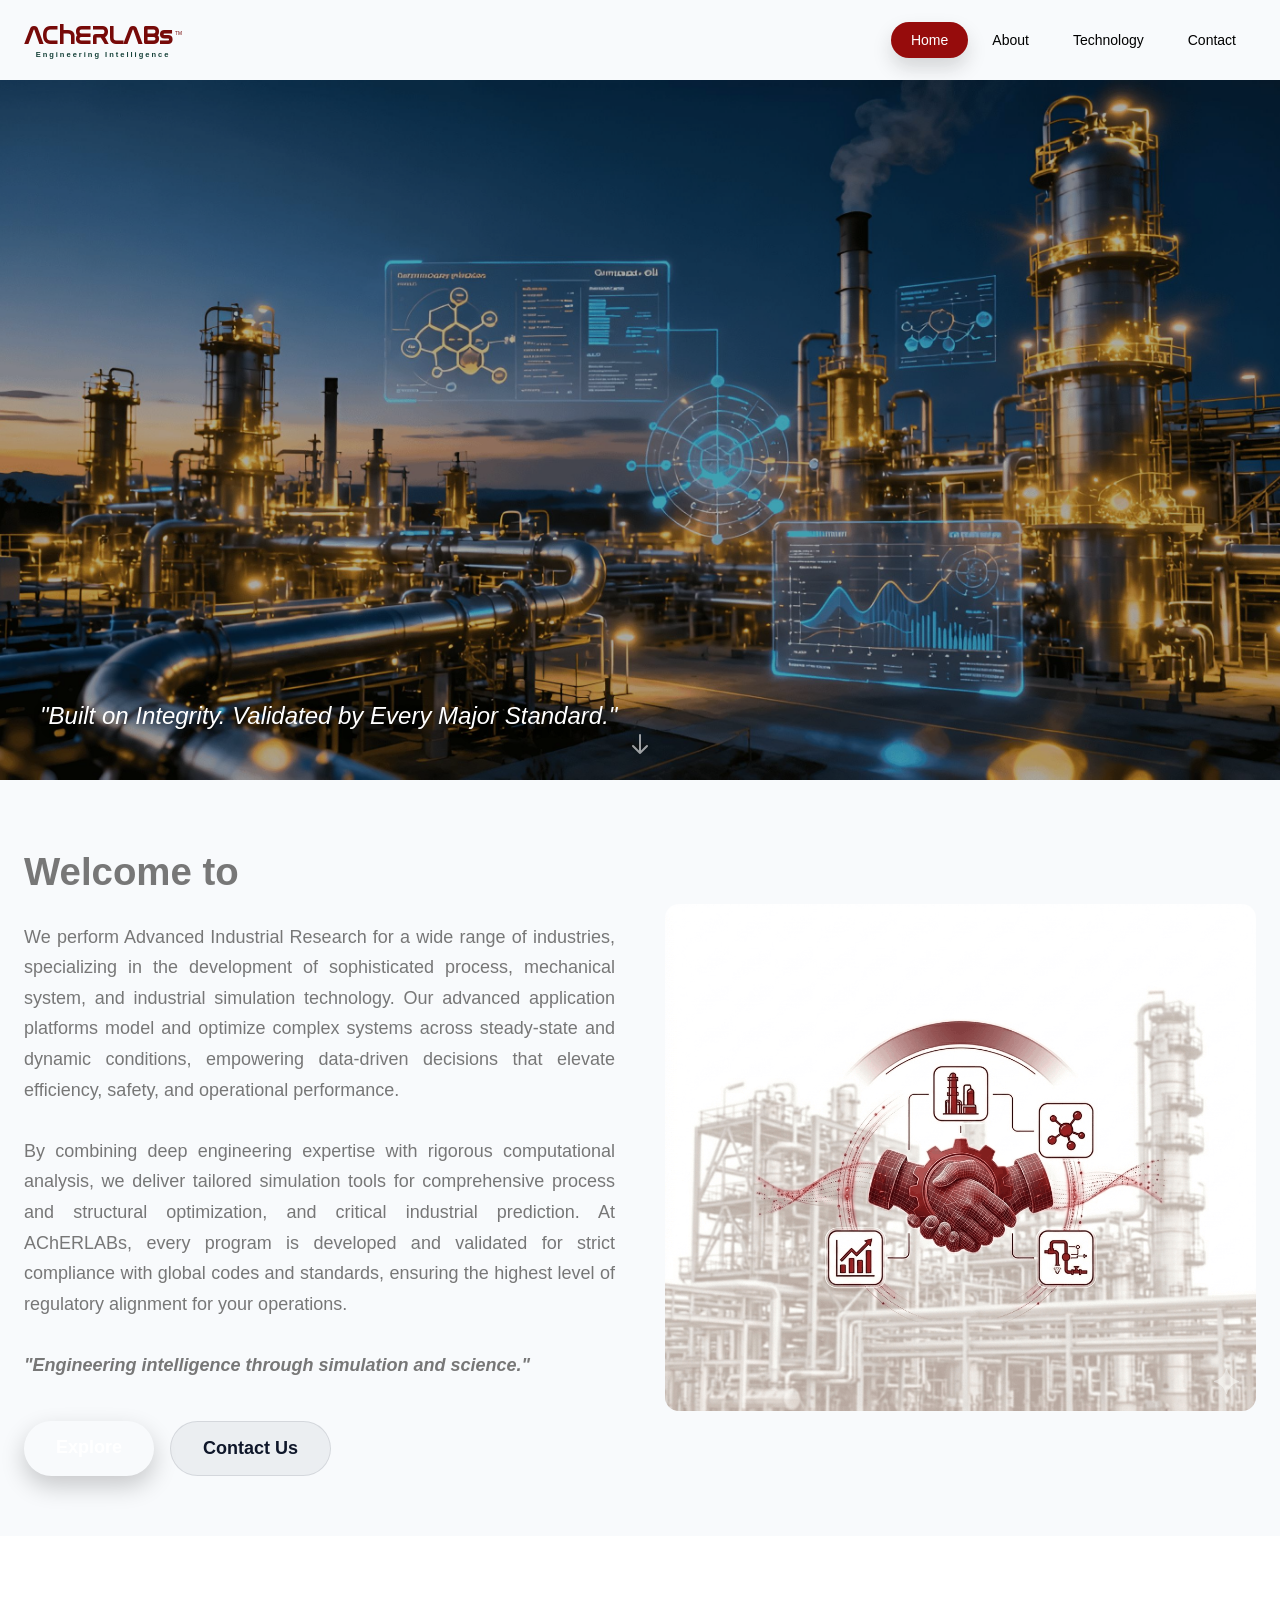
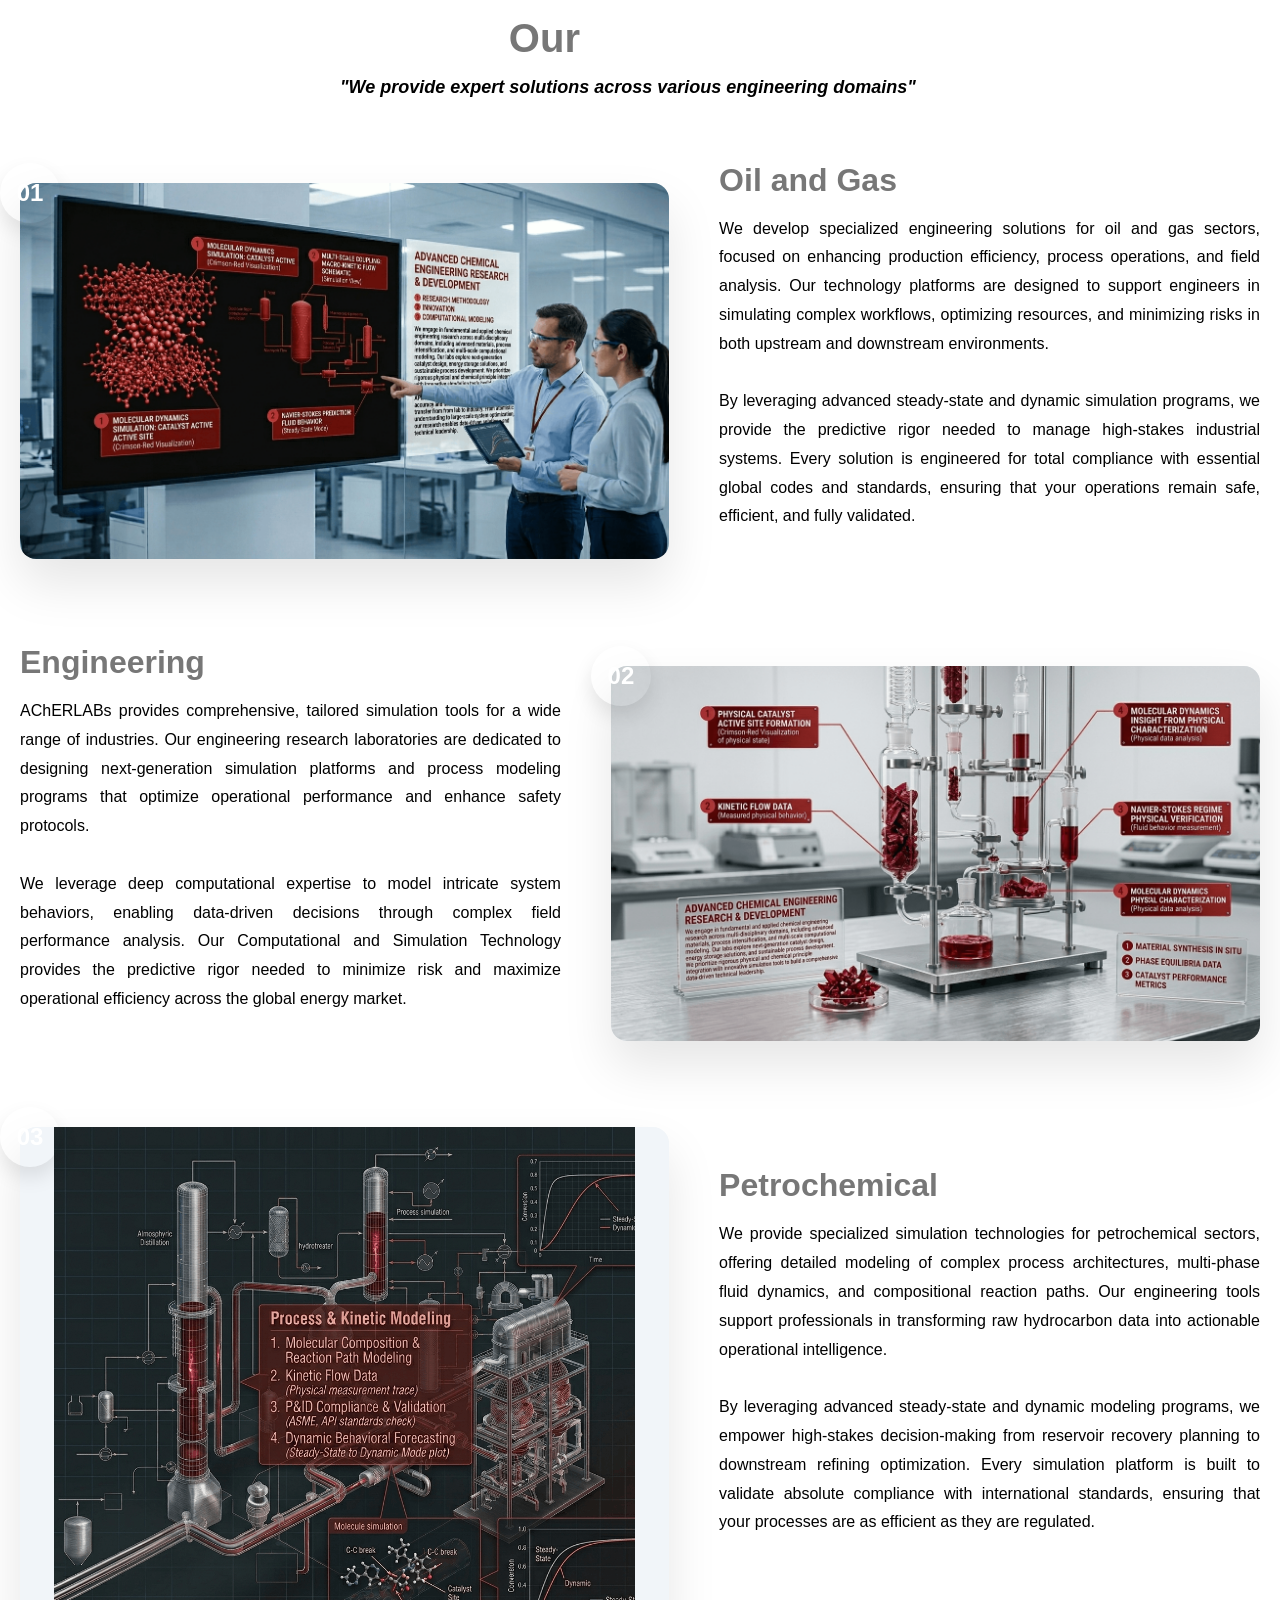
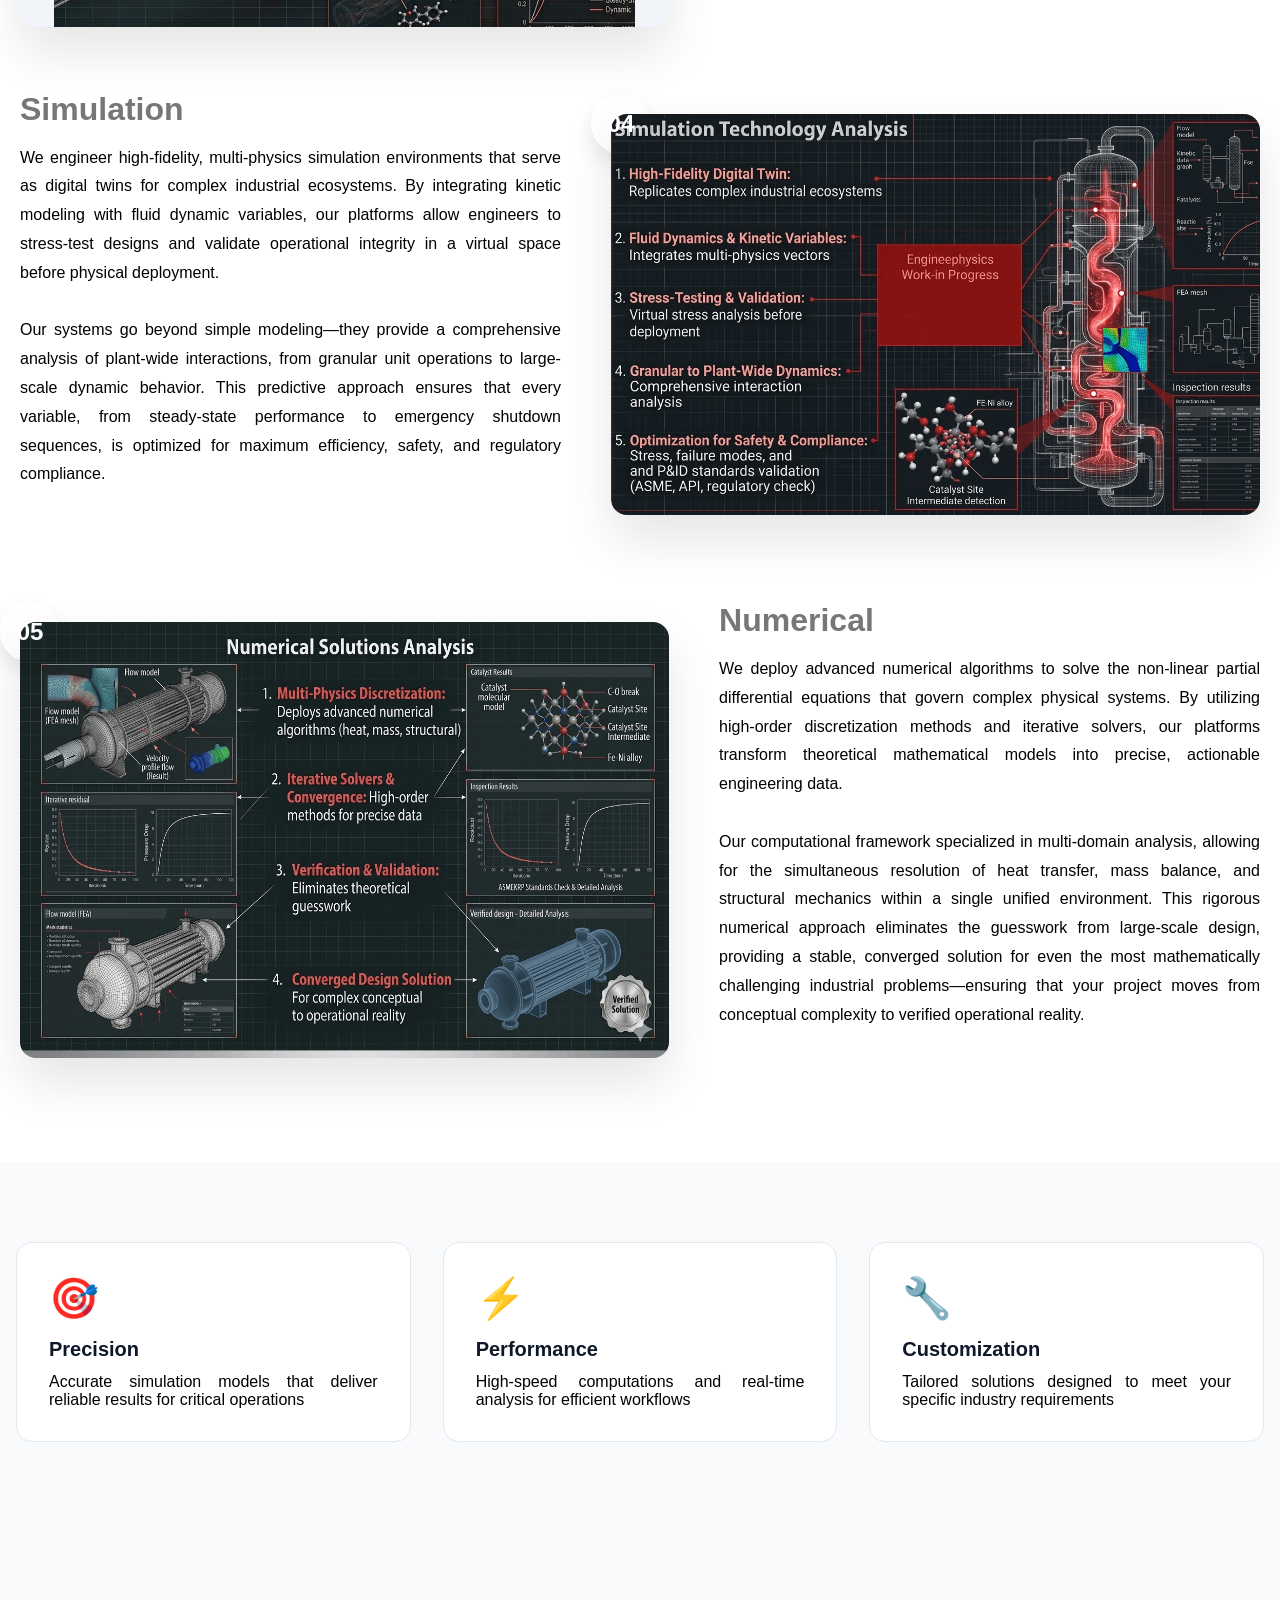
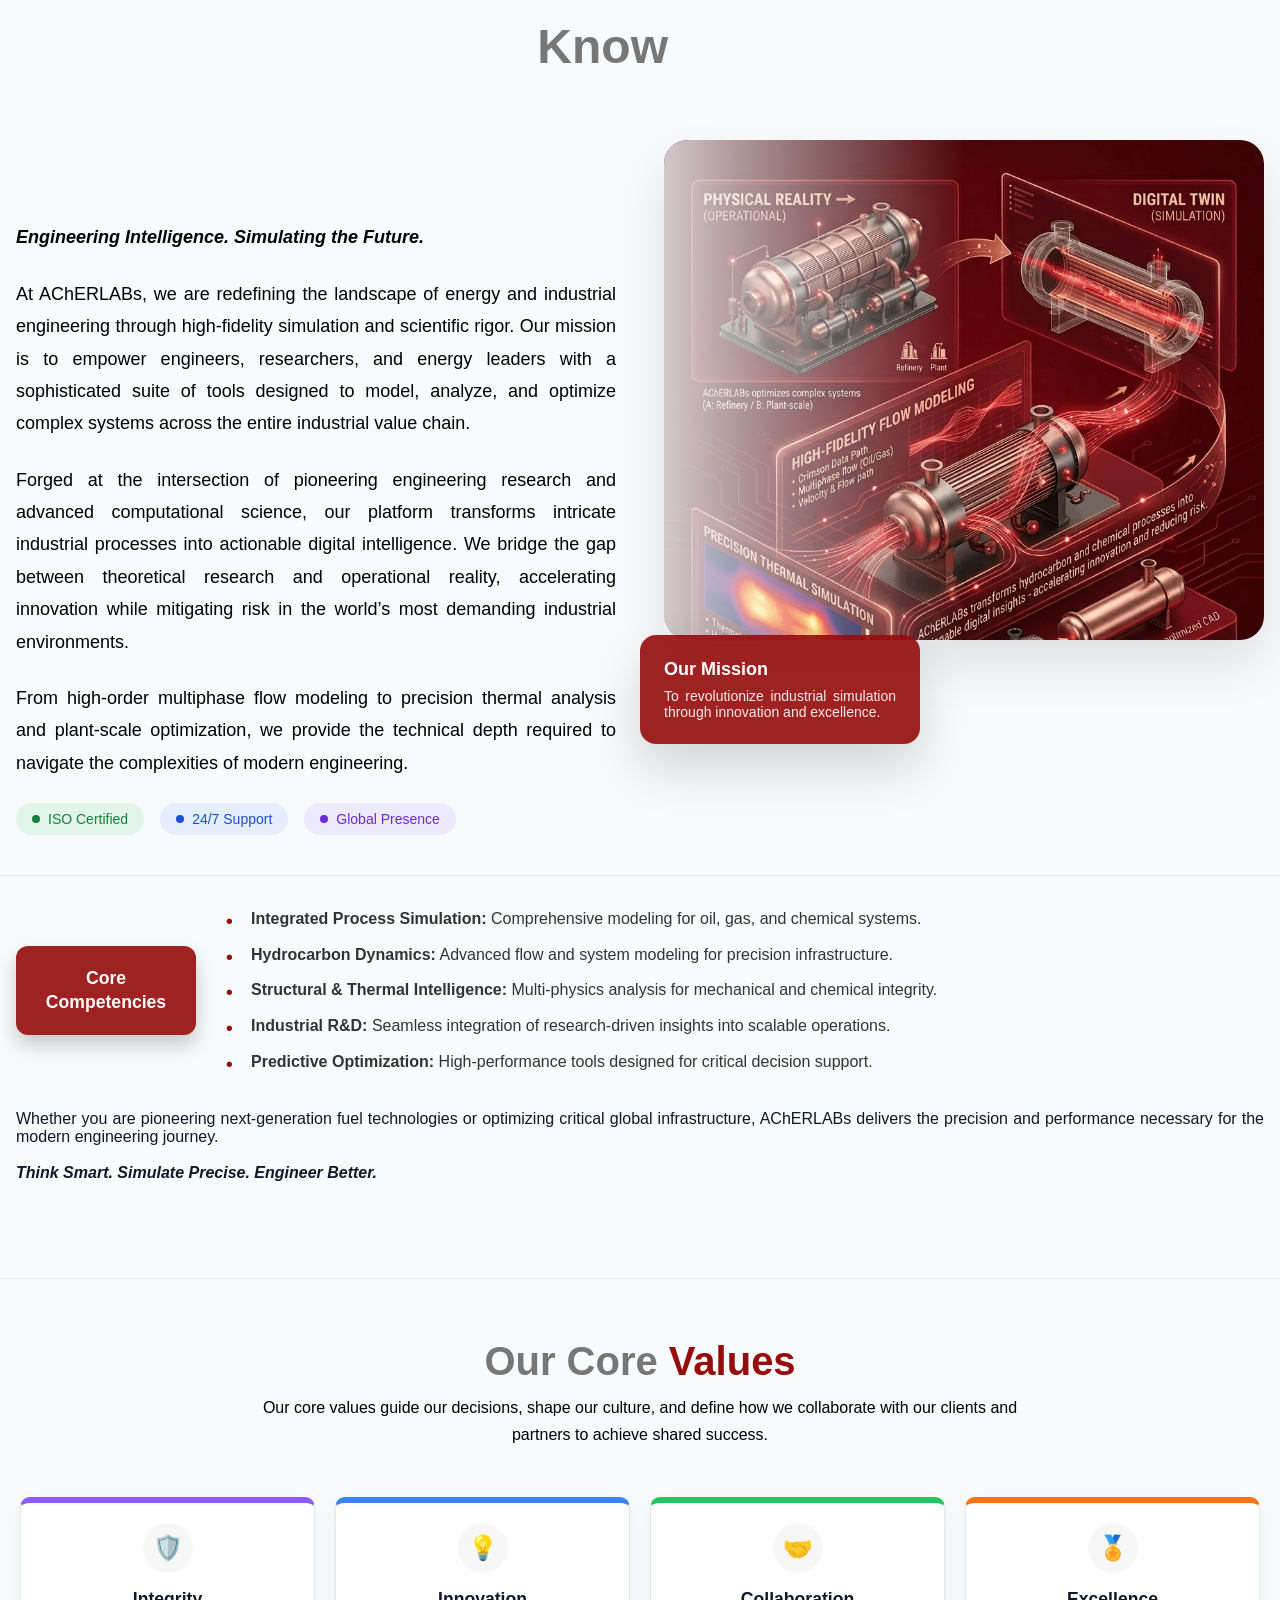
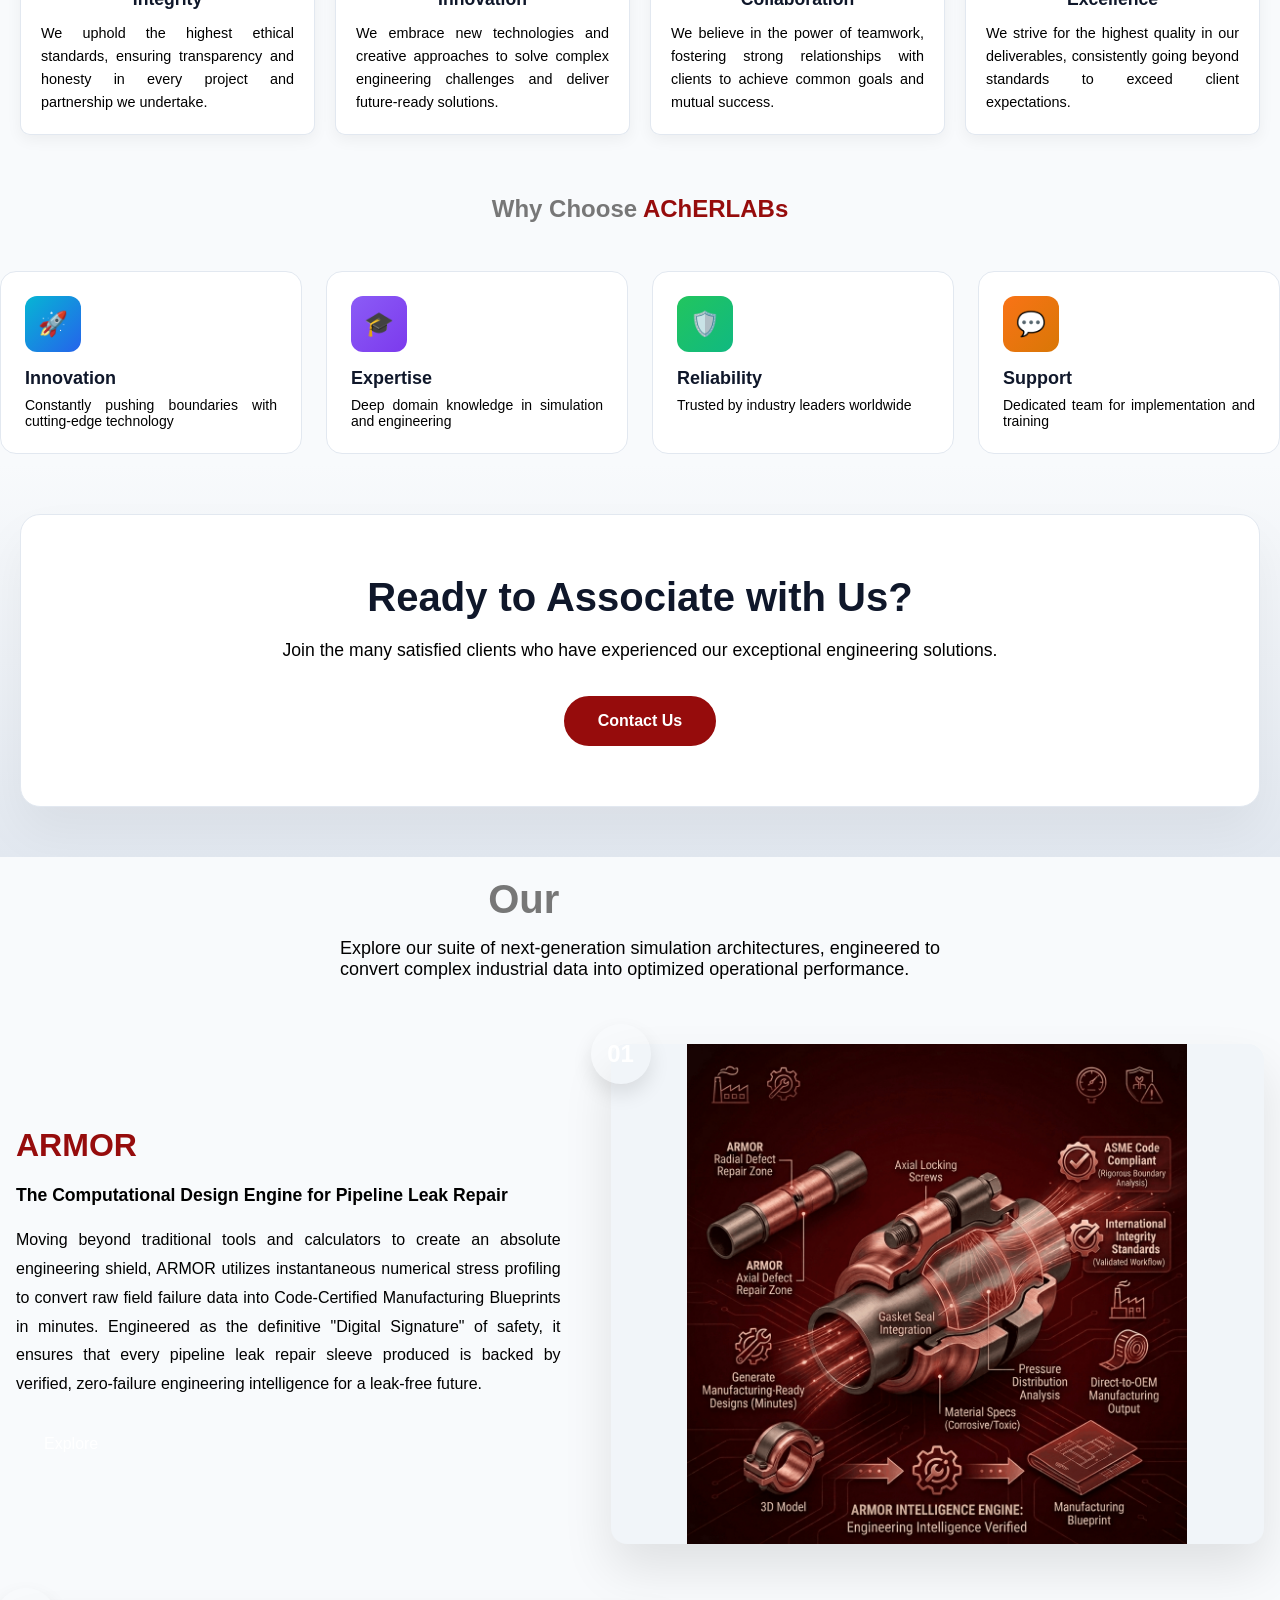
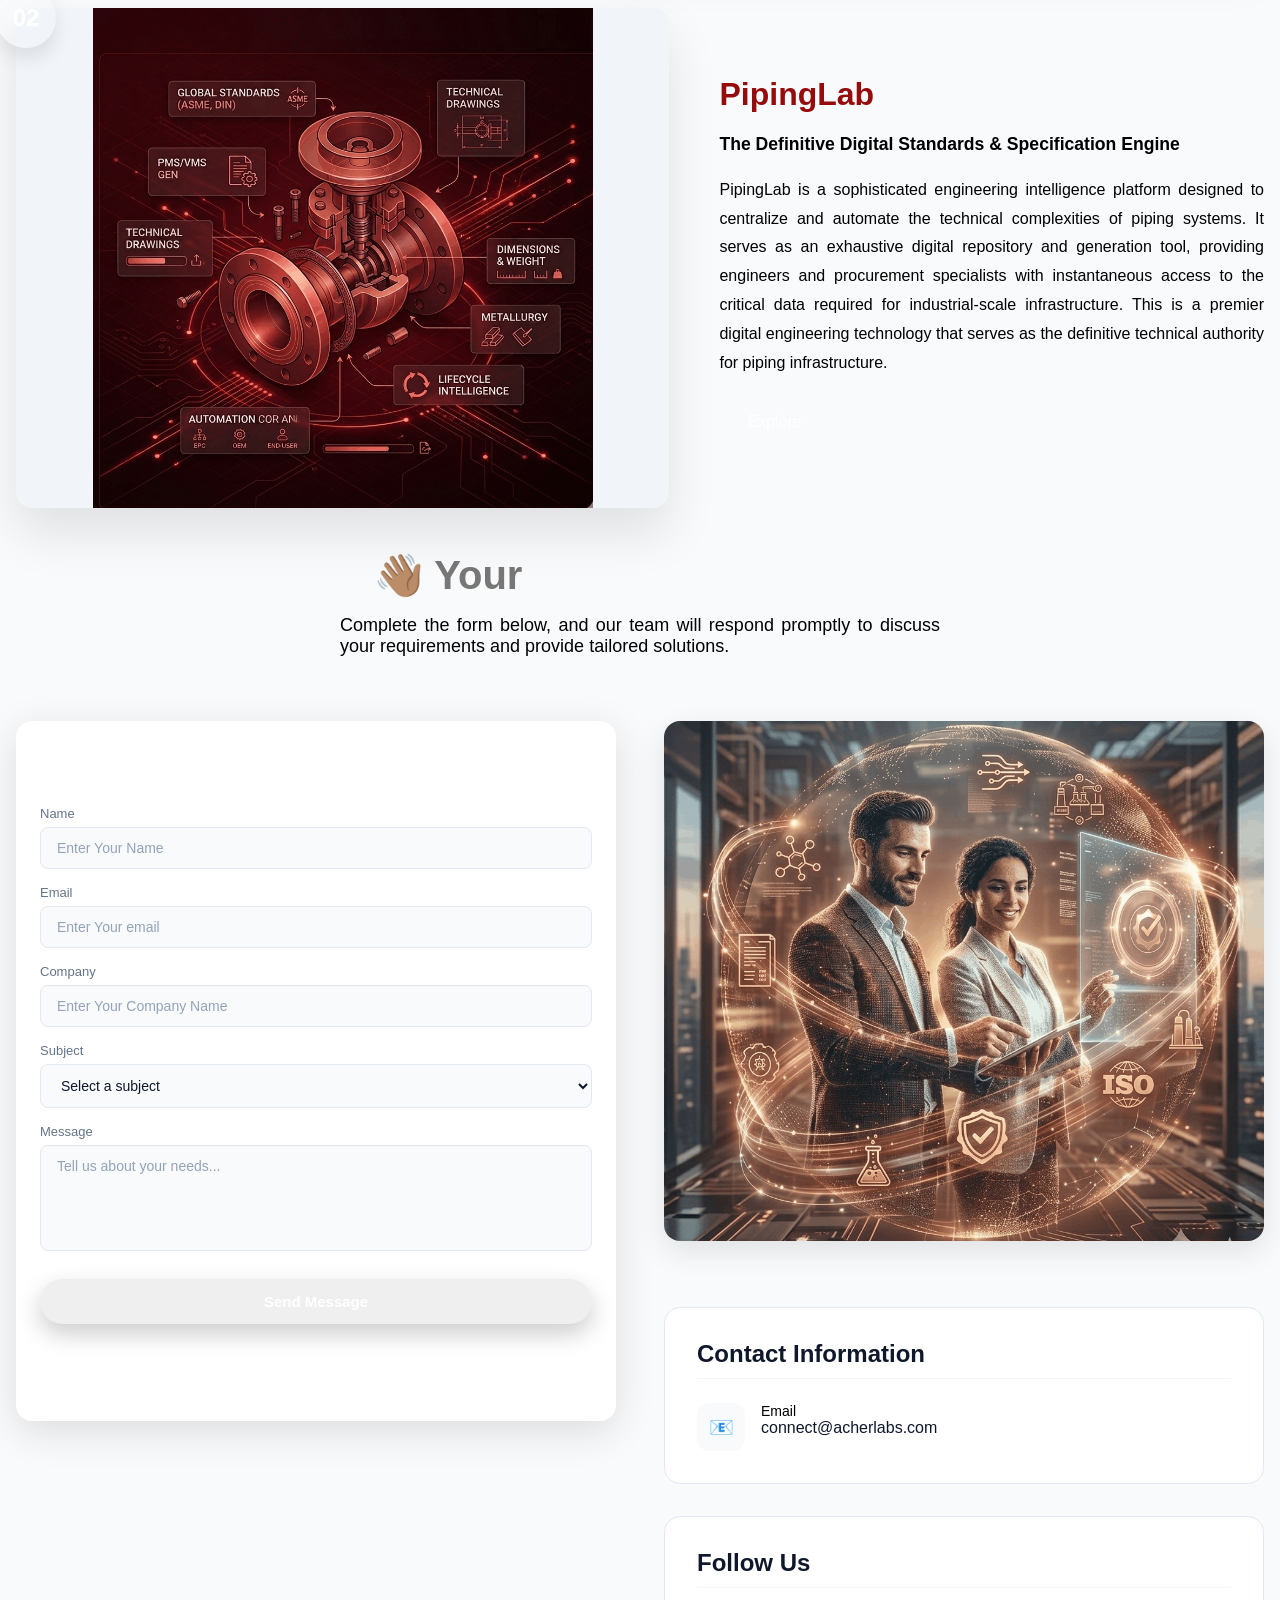
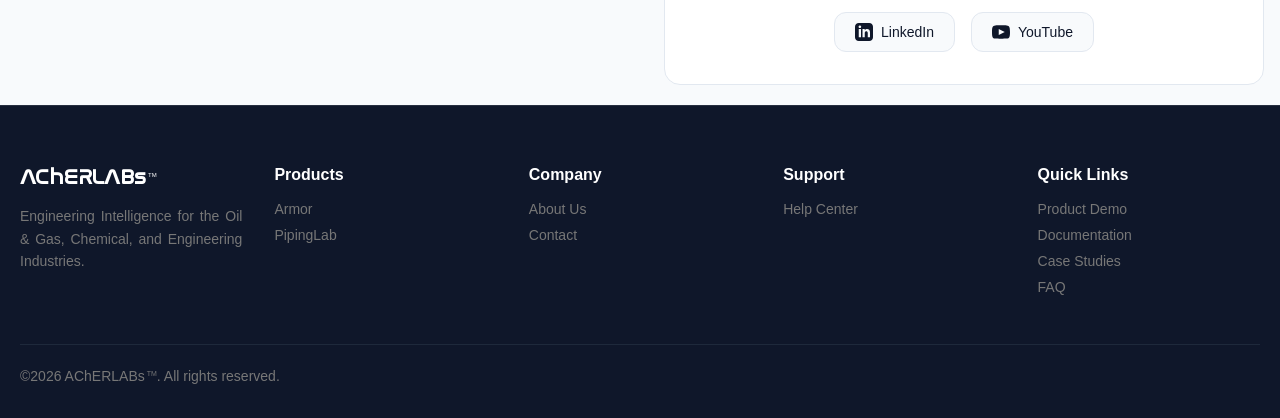
==== commit f0eab20f: "Update index.html" ====
--- a/index.html
+++ b/index.html
@@ -6,7 +6,7 @@
     <title>AChERLABs</title>
     
     <!-- Folder ke naam ke sath path update kiya -->
-    <link rel="icon" type="image/png" href="acherlab-images/webIcon.png">
+    <link rel="icon" type="image/png" href="acherlab-images/AChERLABs_WebIcon.png">
     
     <!-- CSS Files -->
     <link rel="stylesheet" href="style.css">
--- a/style.css
+++ b/style.css
@@ -120,14 +120,14 @@
     font-variant: normal !important;
     font-size: 24px;
     font-weight: bold;
-    color: #960c0c;
+    color: #770A09;
 }
 
 .logo-tagline {
     font-size: 7.5px;
-    color: #777777;
+    color: #133F37;
     letter-spacing: 2px;
-    font-family: "Segoe UI Semibold", "Segoe UI", sans-serif;
+    font-family: "Arial Rounded MT Bold", Arial, sans-serif;
     font-weight: 600; /* Semibold effect ke liye ye bhi add karna achha rehta hai */
     text-align: center;
     width: 100%; /* Ye isliye taaki element puri width le le aur text center ho sake */
@@ -361,7 +361,7 @@
 .logo-section .tm-icon {
     font-size: 0.2em;                        /* Size header ke liye */
     font-family: Arial, Helvetica, sans-serif !important; /* Ye 'nasalization' font ko override karega */
-    color: #960c0c;                          /* Header ke hisaab se Red color */
+    color: #770A09;                          /* Header ke hisaab se Red color */
     vertical-align: super;
     margin-left: 2px;
 }
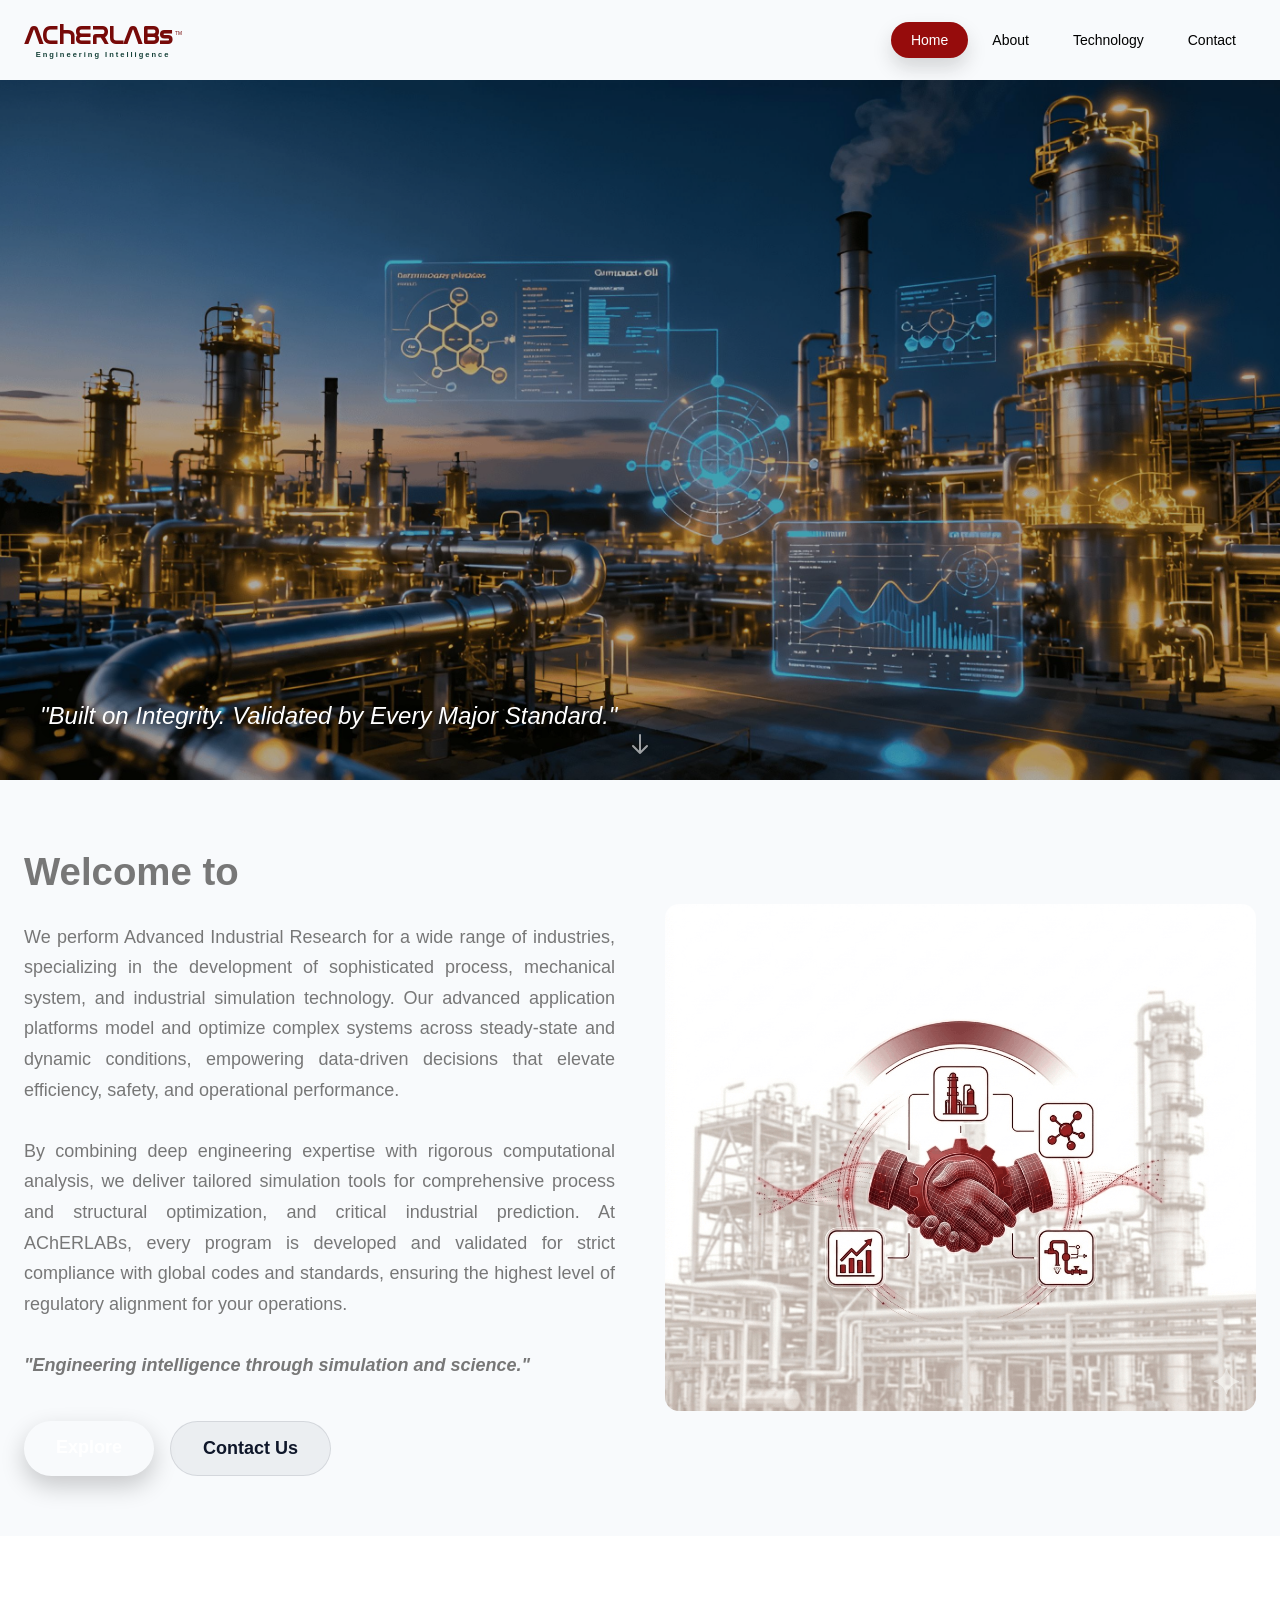
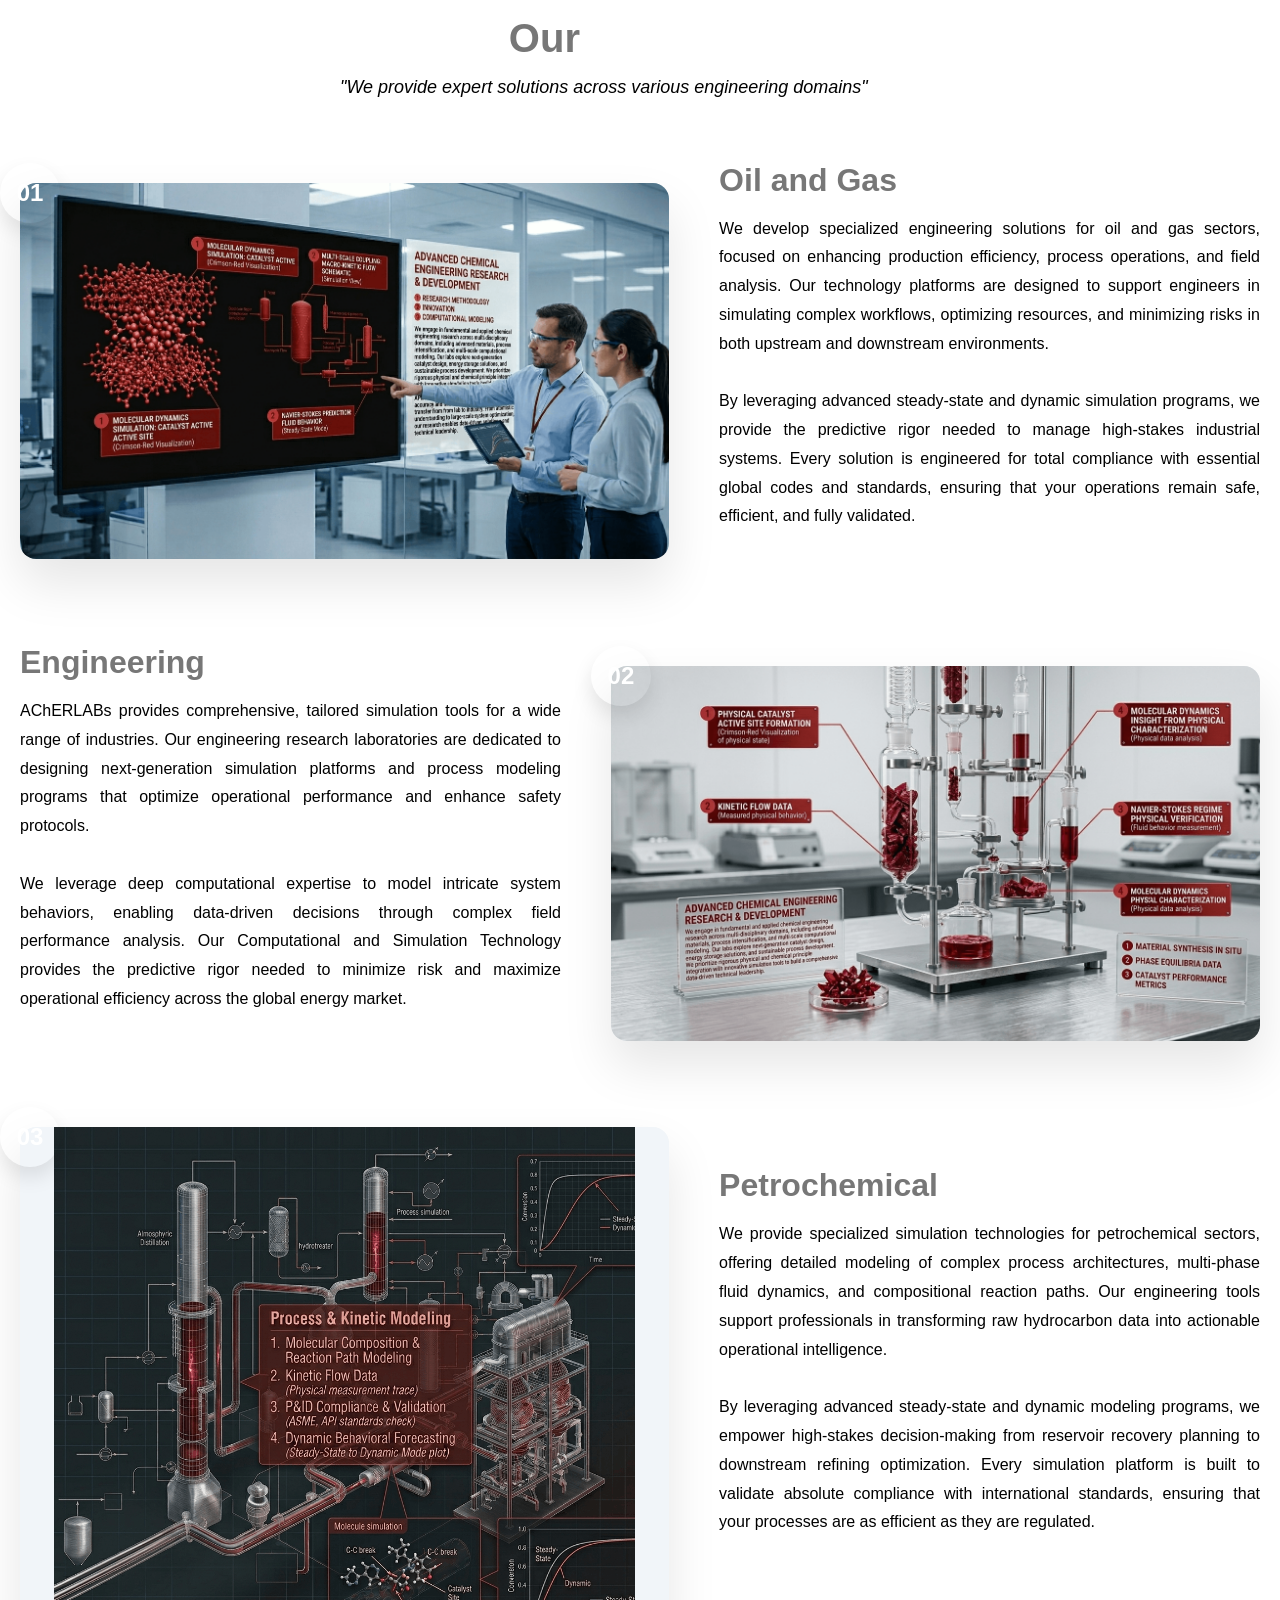
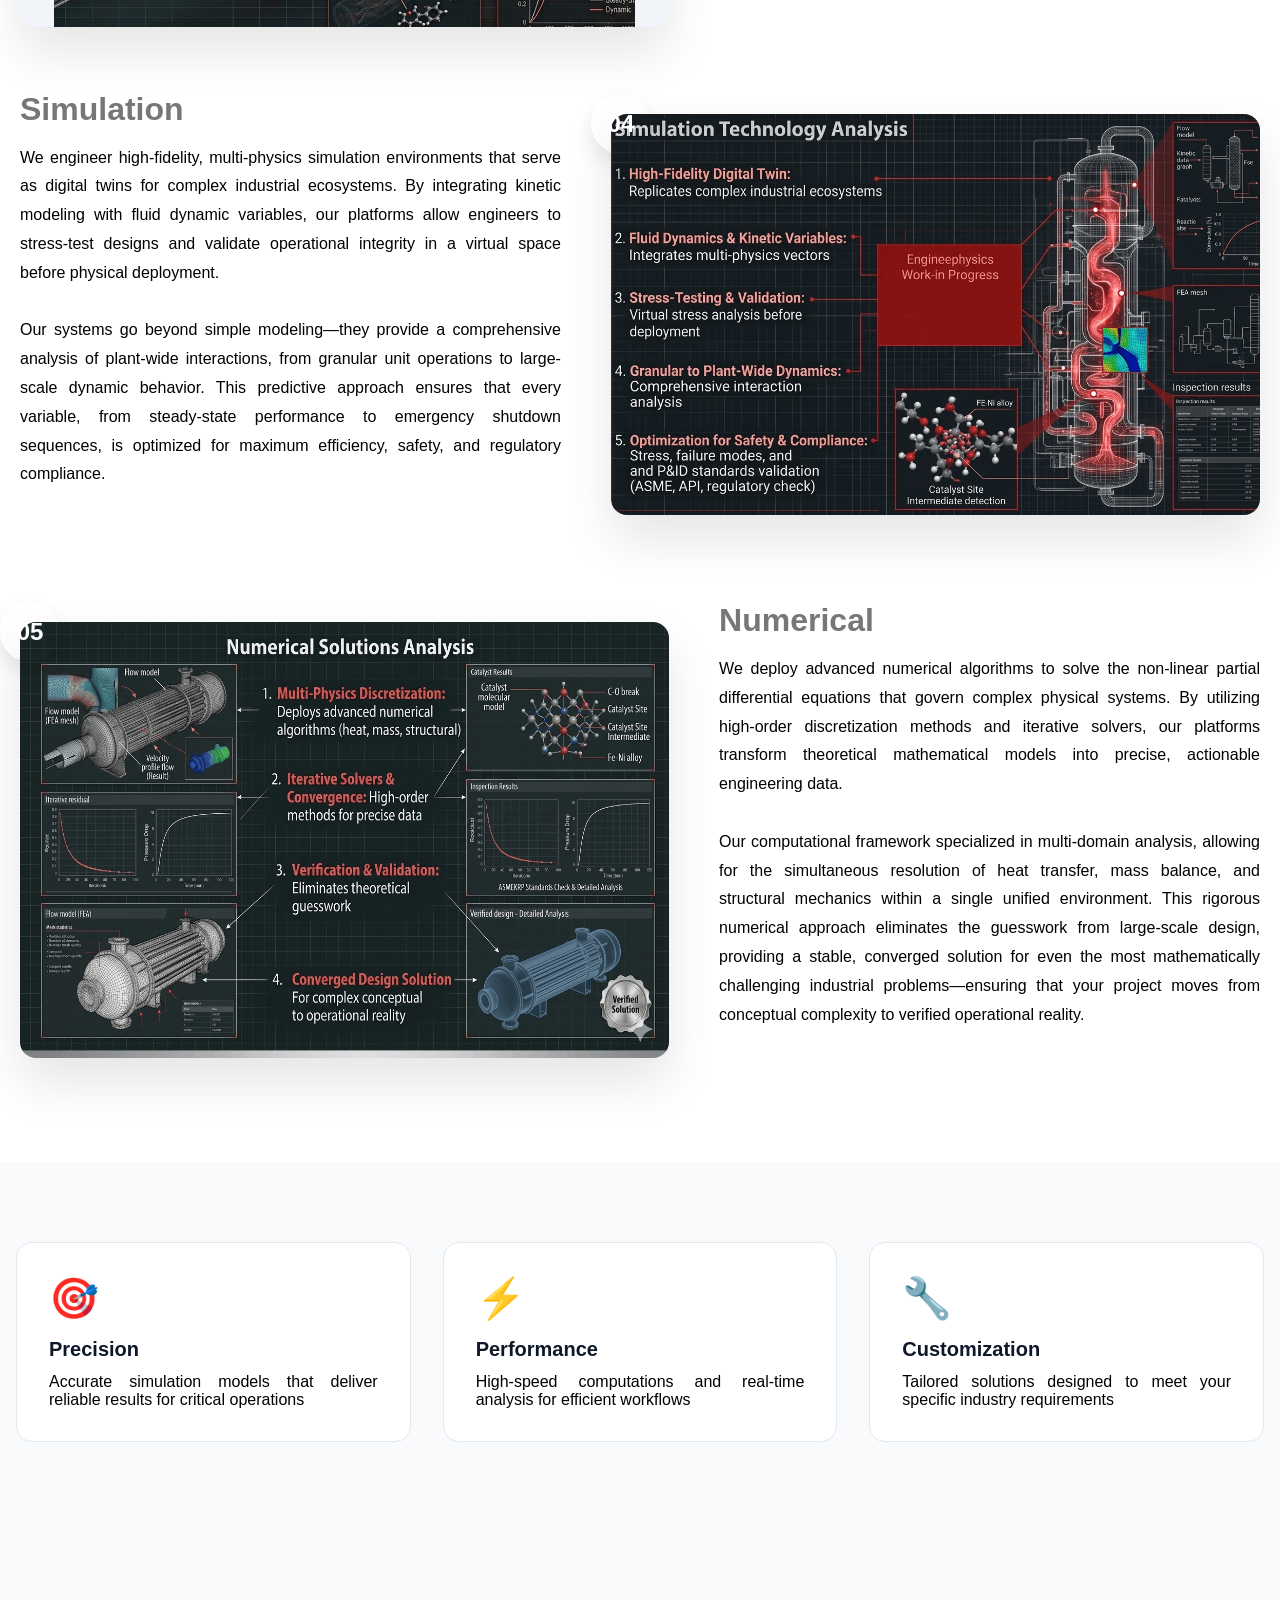
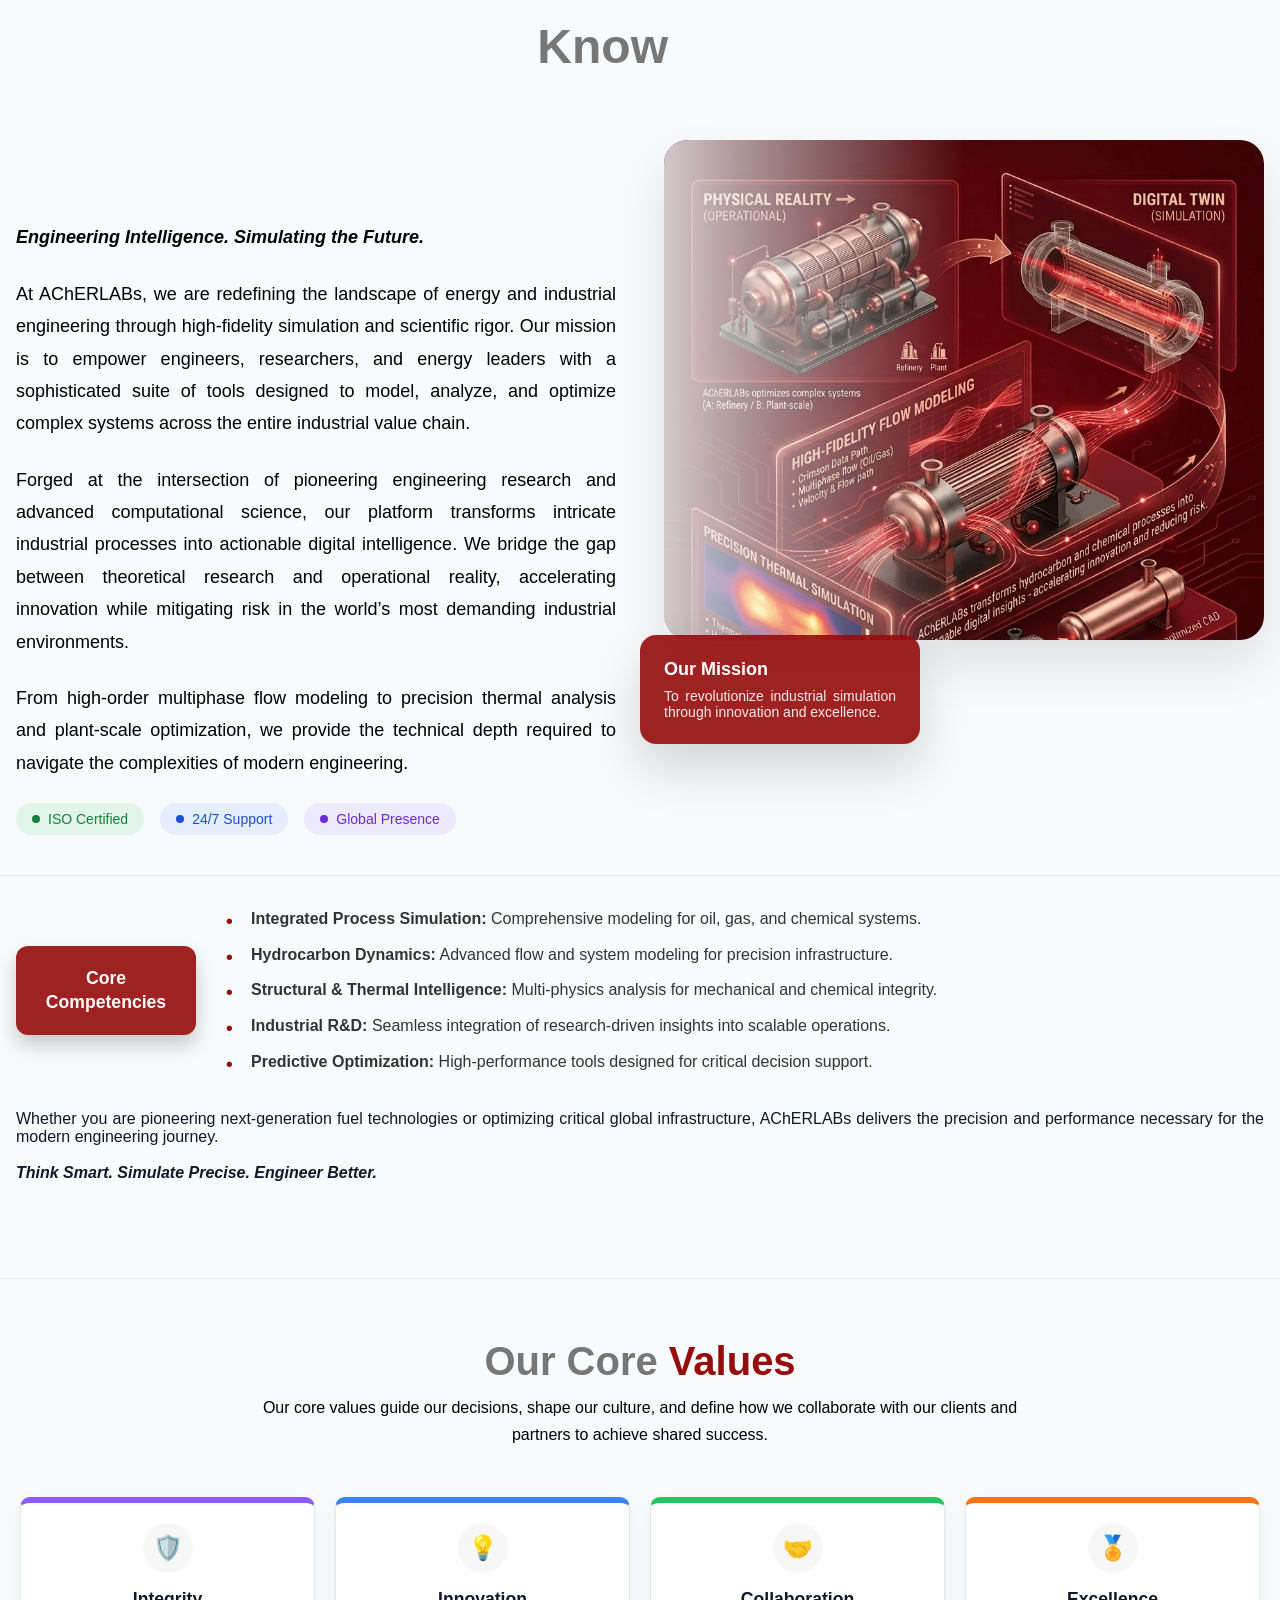
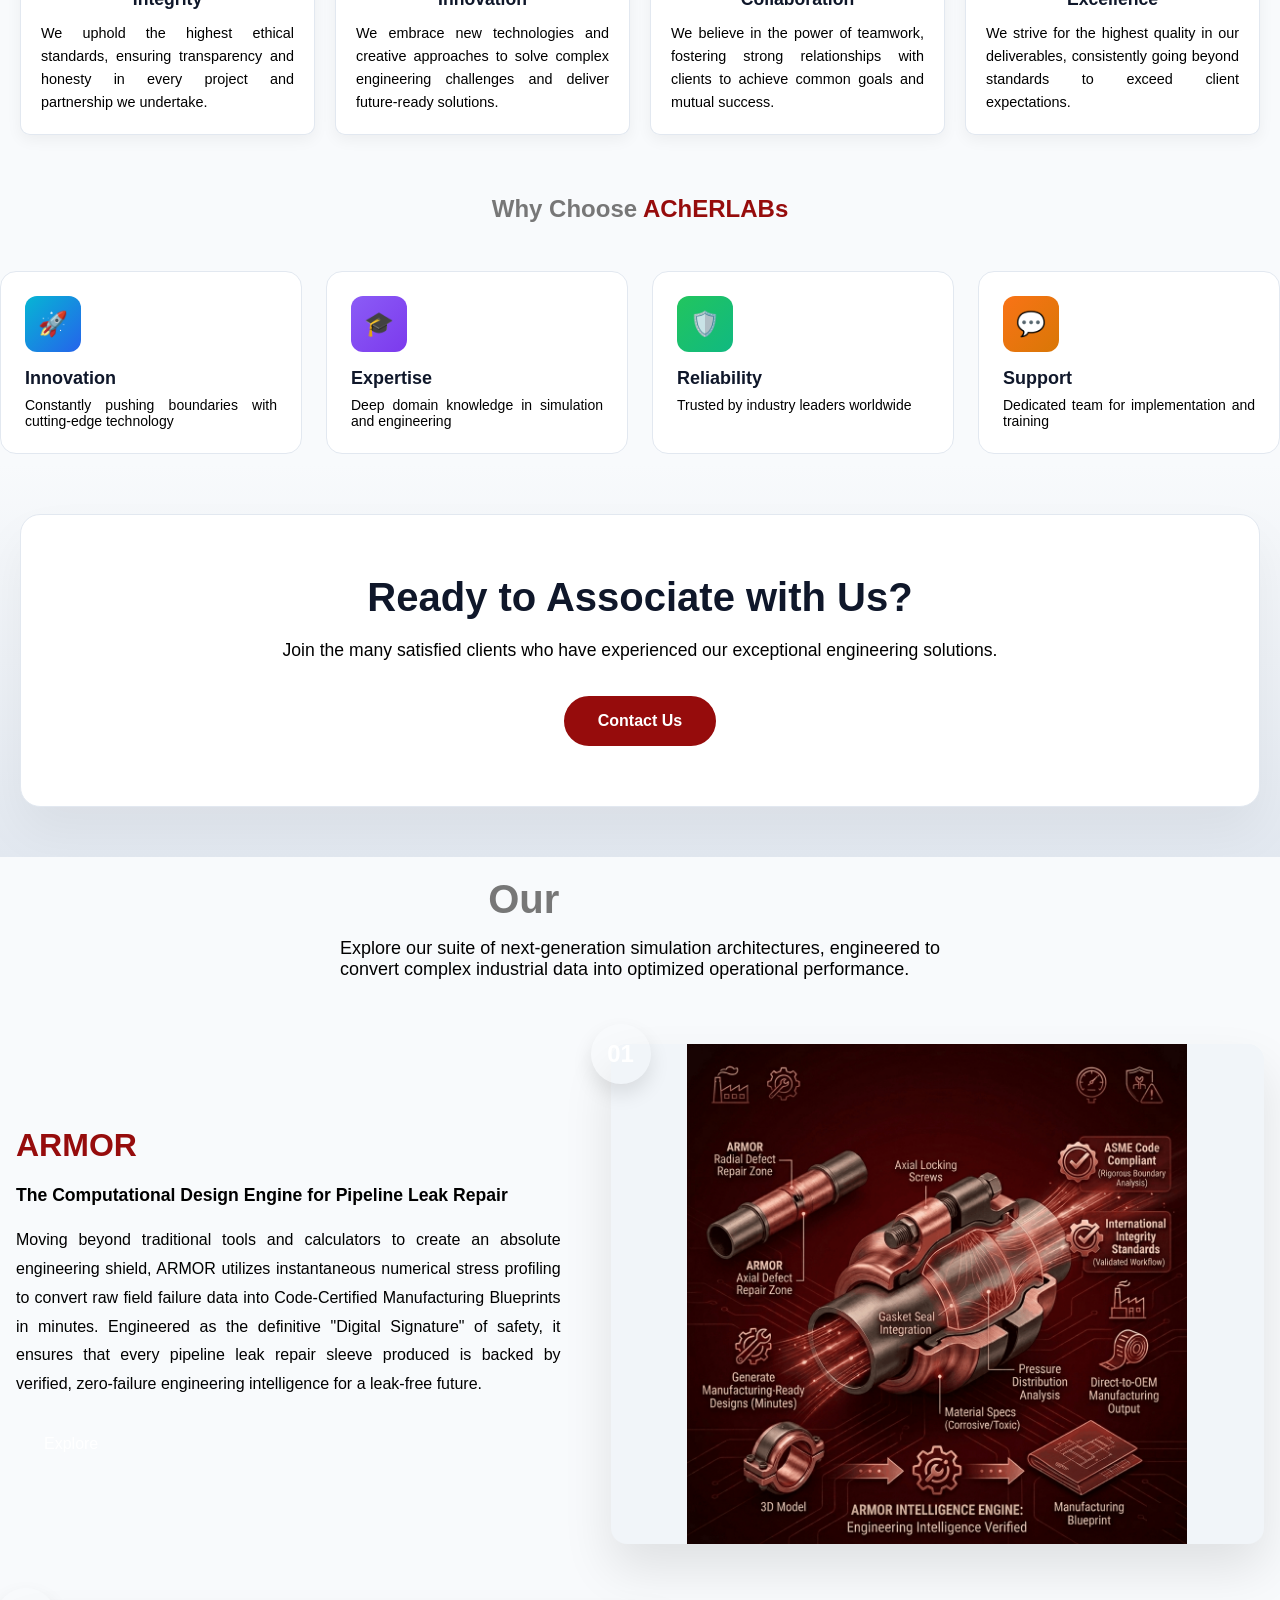
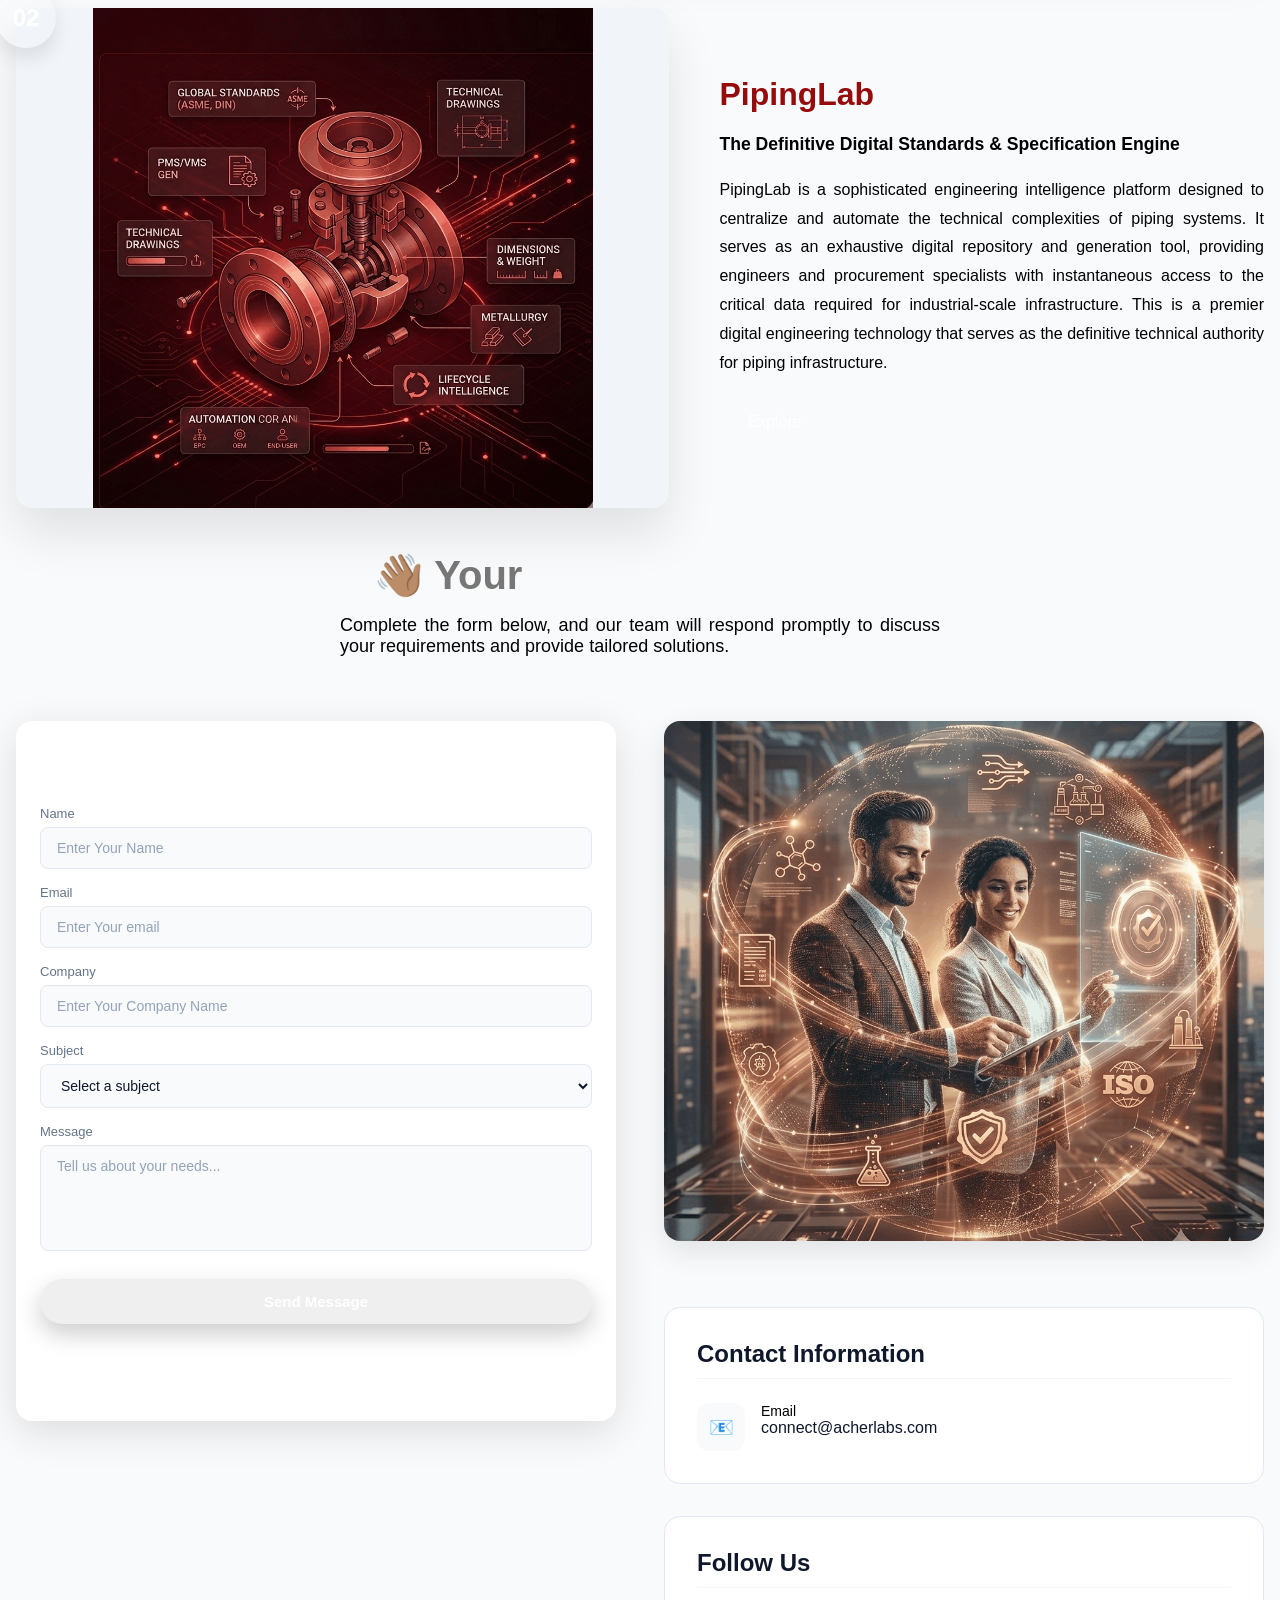
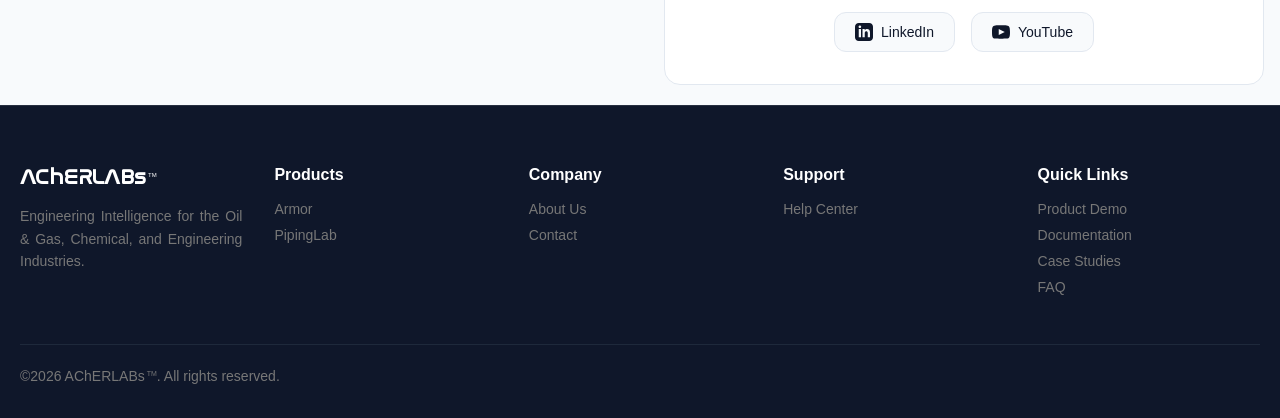
==== commit 02ff3e0d: "Update index.html" ====
--- a/index.html
+++ b/index.html
@@ -10,7 +10,6 @@
     
     <!-- CSS Files -->
     <link rel="stylesheet" href="style.css">
-    <link rel="stylesheet" href="Labs.css"> <!-- Labs page ke liye ye zaroori hai -->
     
     <!-- Font Awesome -->
     <link href="https://cdnjs.cloudflare.com/ajax/libs/font-awesome/5.10.0/css/all.min.css" rel="stylesheet" />
@@ -131,7 +130,7 @@
     <section class="industries" id="industries">
         <div class="section-title">
             <h2>Our <span class="gradient">Expertise</span></h2>
-            <h2><p><span class="italic-text">"We provide expert solutions across various engineering domains"</span></p></h2>
+            <p><span class="italic-text">"We provide expert solutions across various engineering domains"</span></p>
         </div>
 
         <div class="industries-container">
@@ -393,7 +392,7 @@
         </section>
     </section>
 
-    <!--     <!-- ============================================
+    <!-- ============================================
          SECTION 3: Technology
          ============================================ -->
     <section id="technology" class="Labs-page">
@@ -591,8 +590,8 @@
                 </p>
                 <!--<div class="footer-links">
                     <a href="#">Privacy Policy</a>
-                    <a href="#">Terms of Service</a>-->
-                </div>
+                    <a href="#">Terms of Service</a>
+                </div>-->
             </div>
         </div>
     </footer>
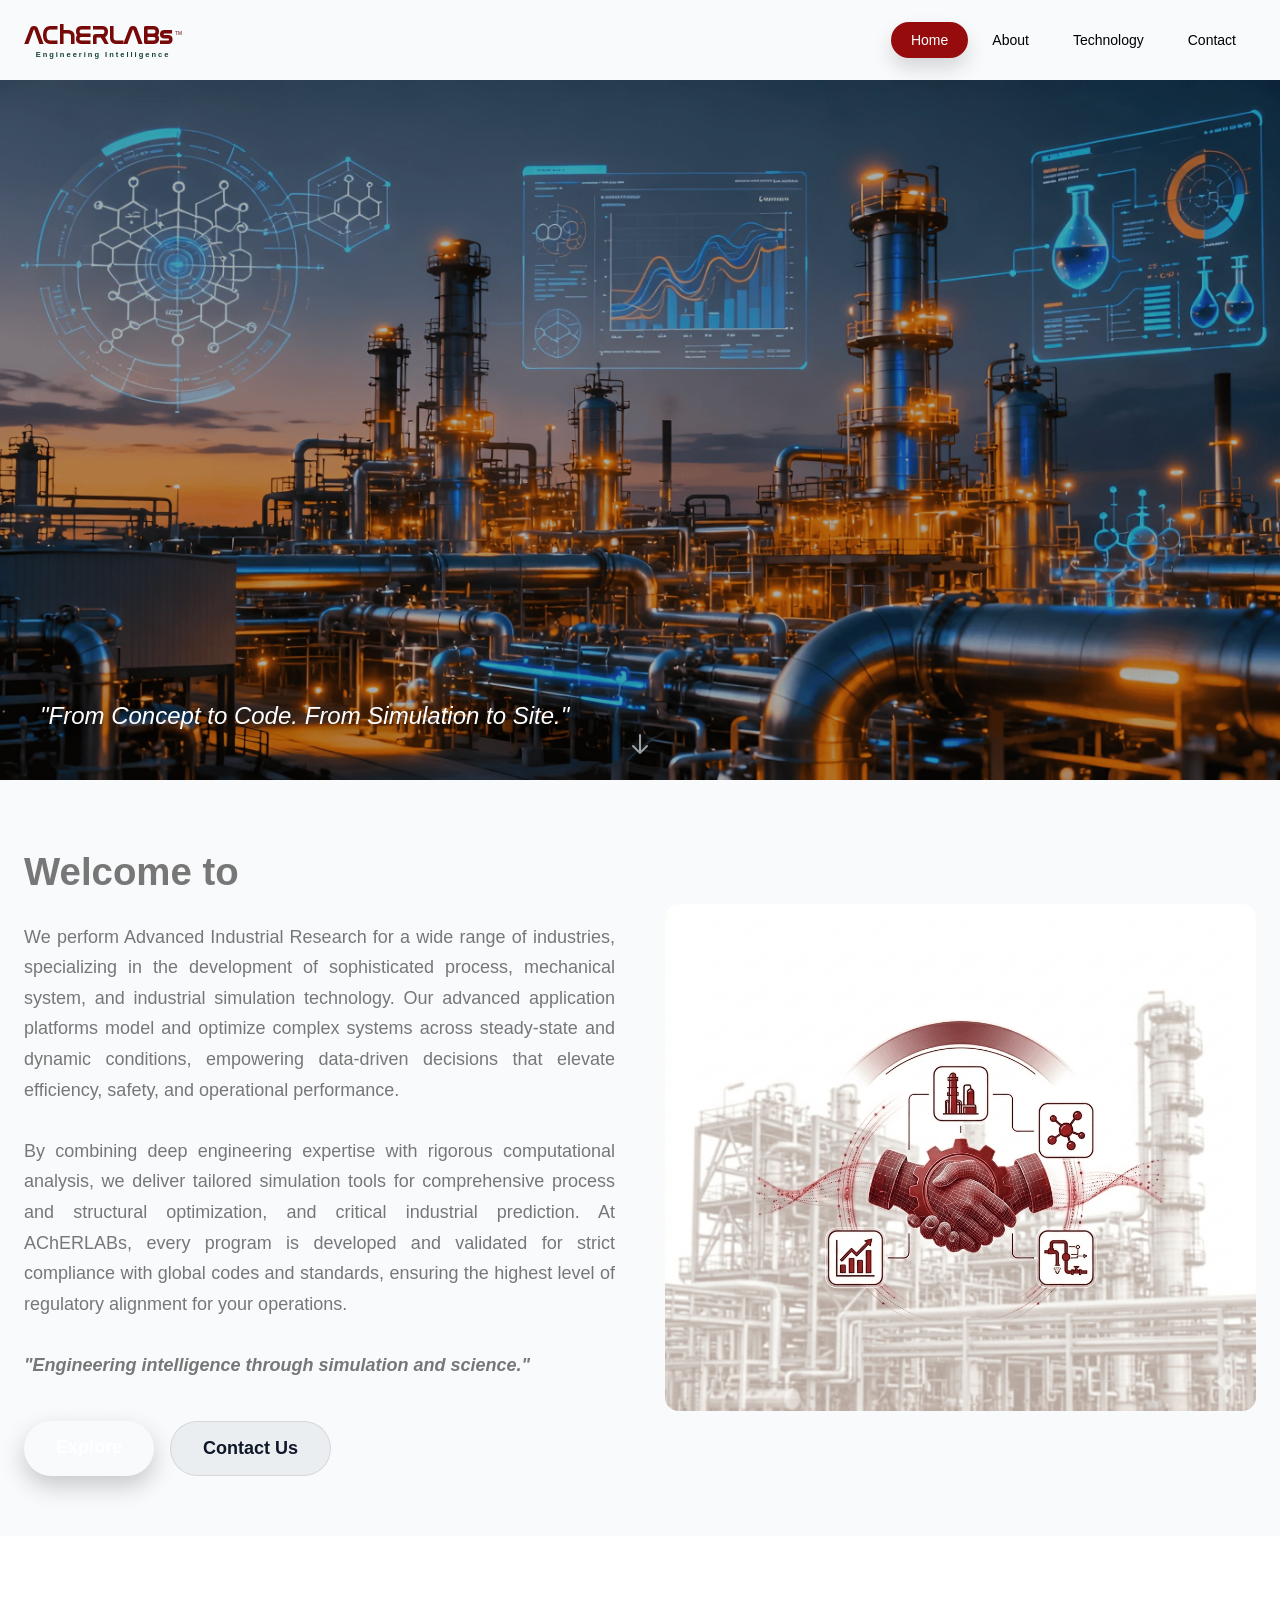
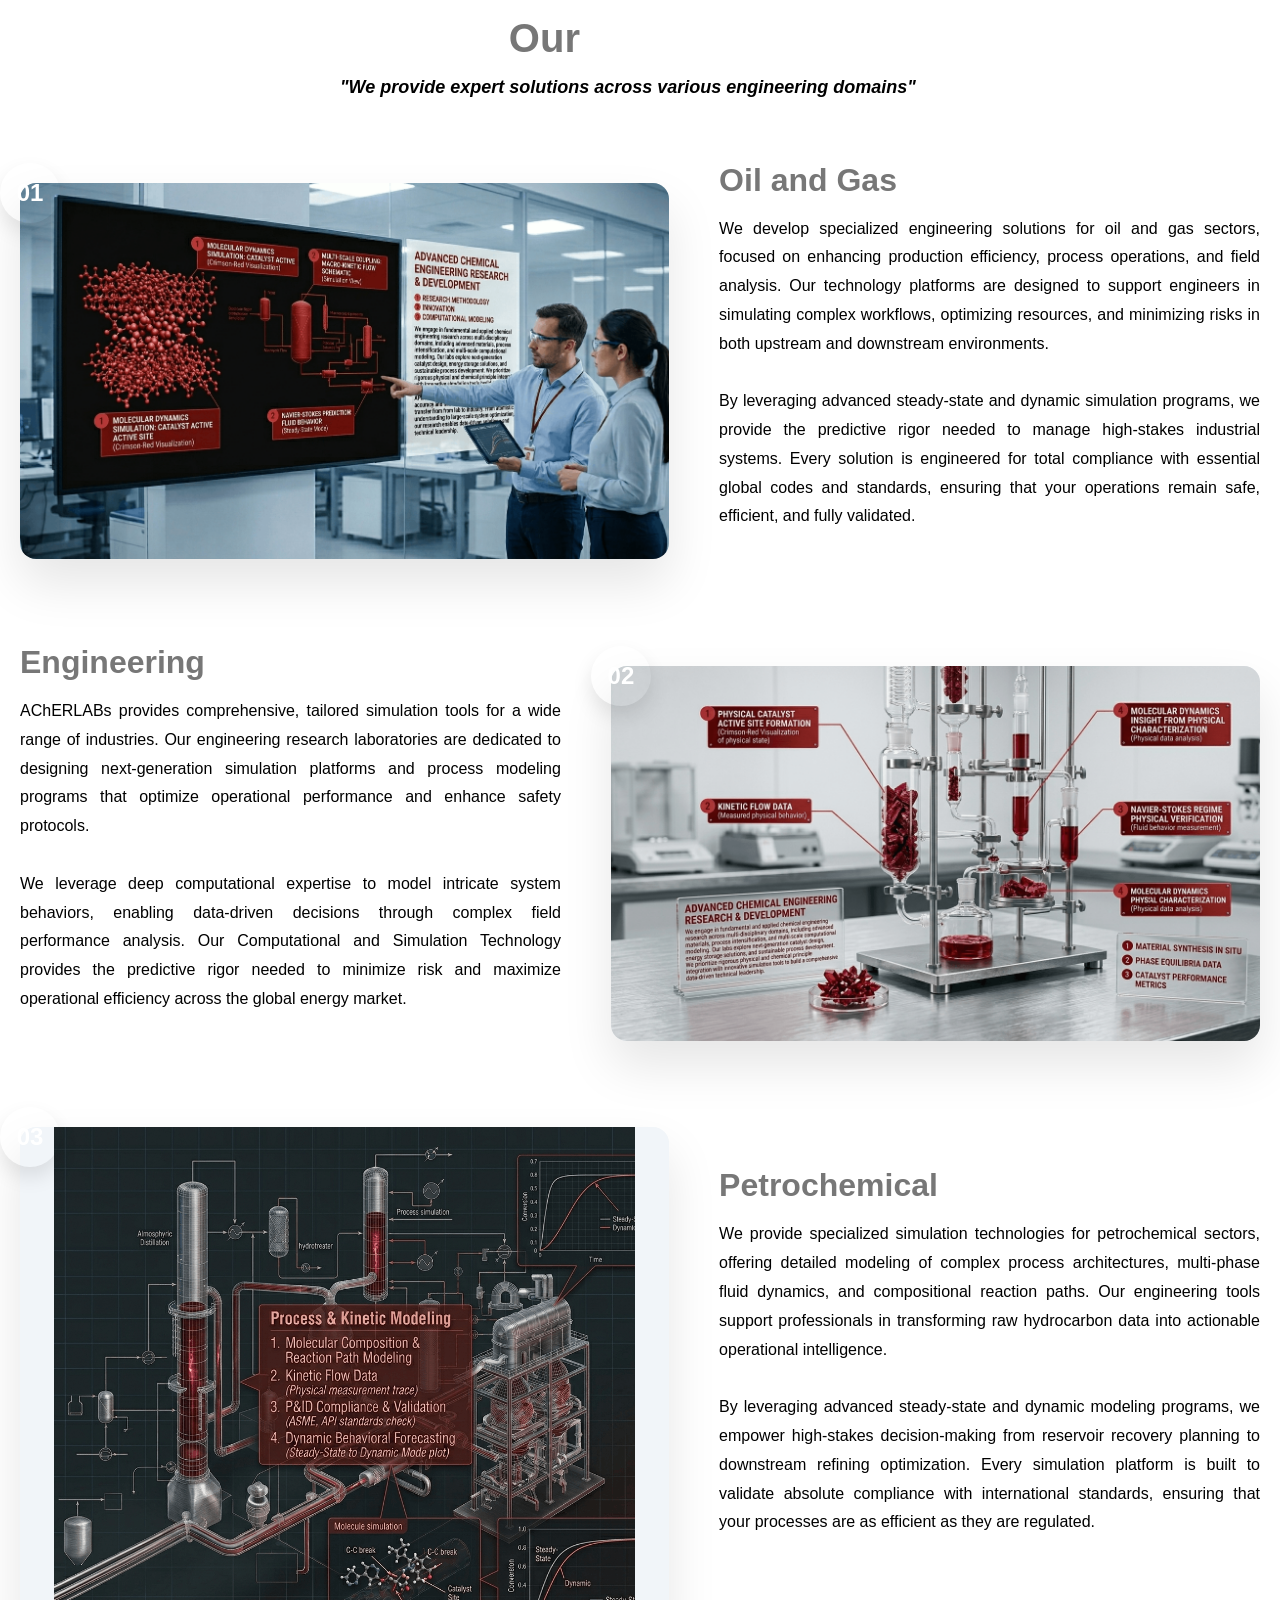
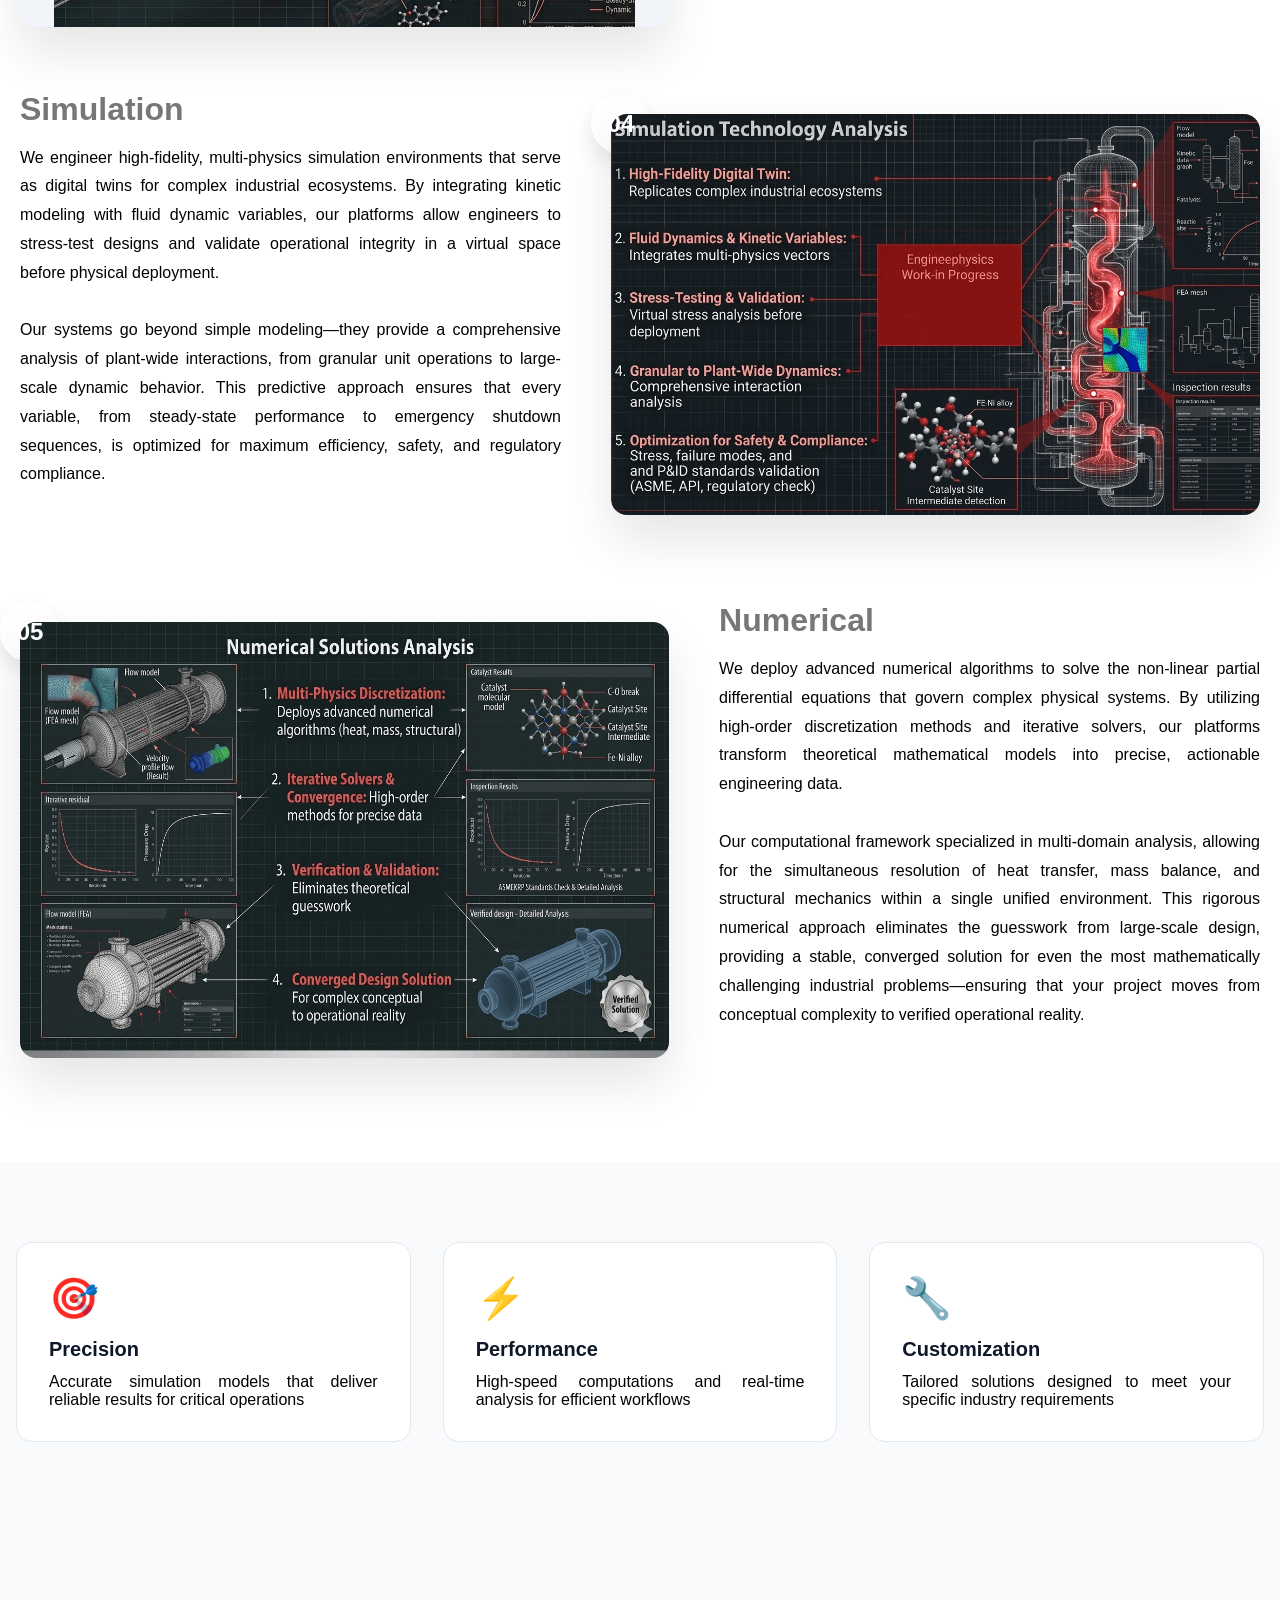
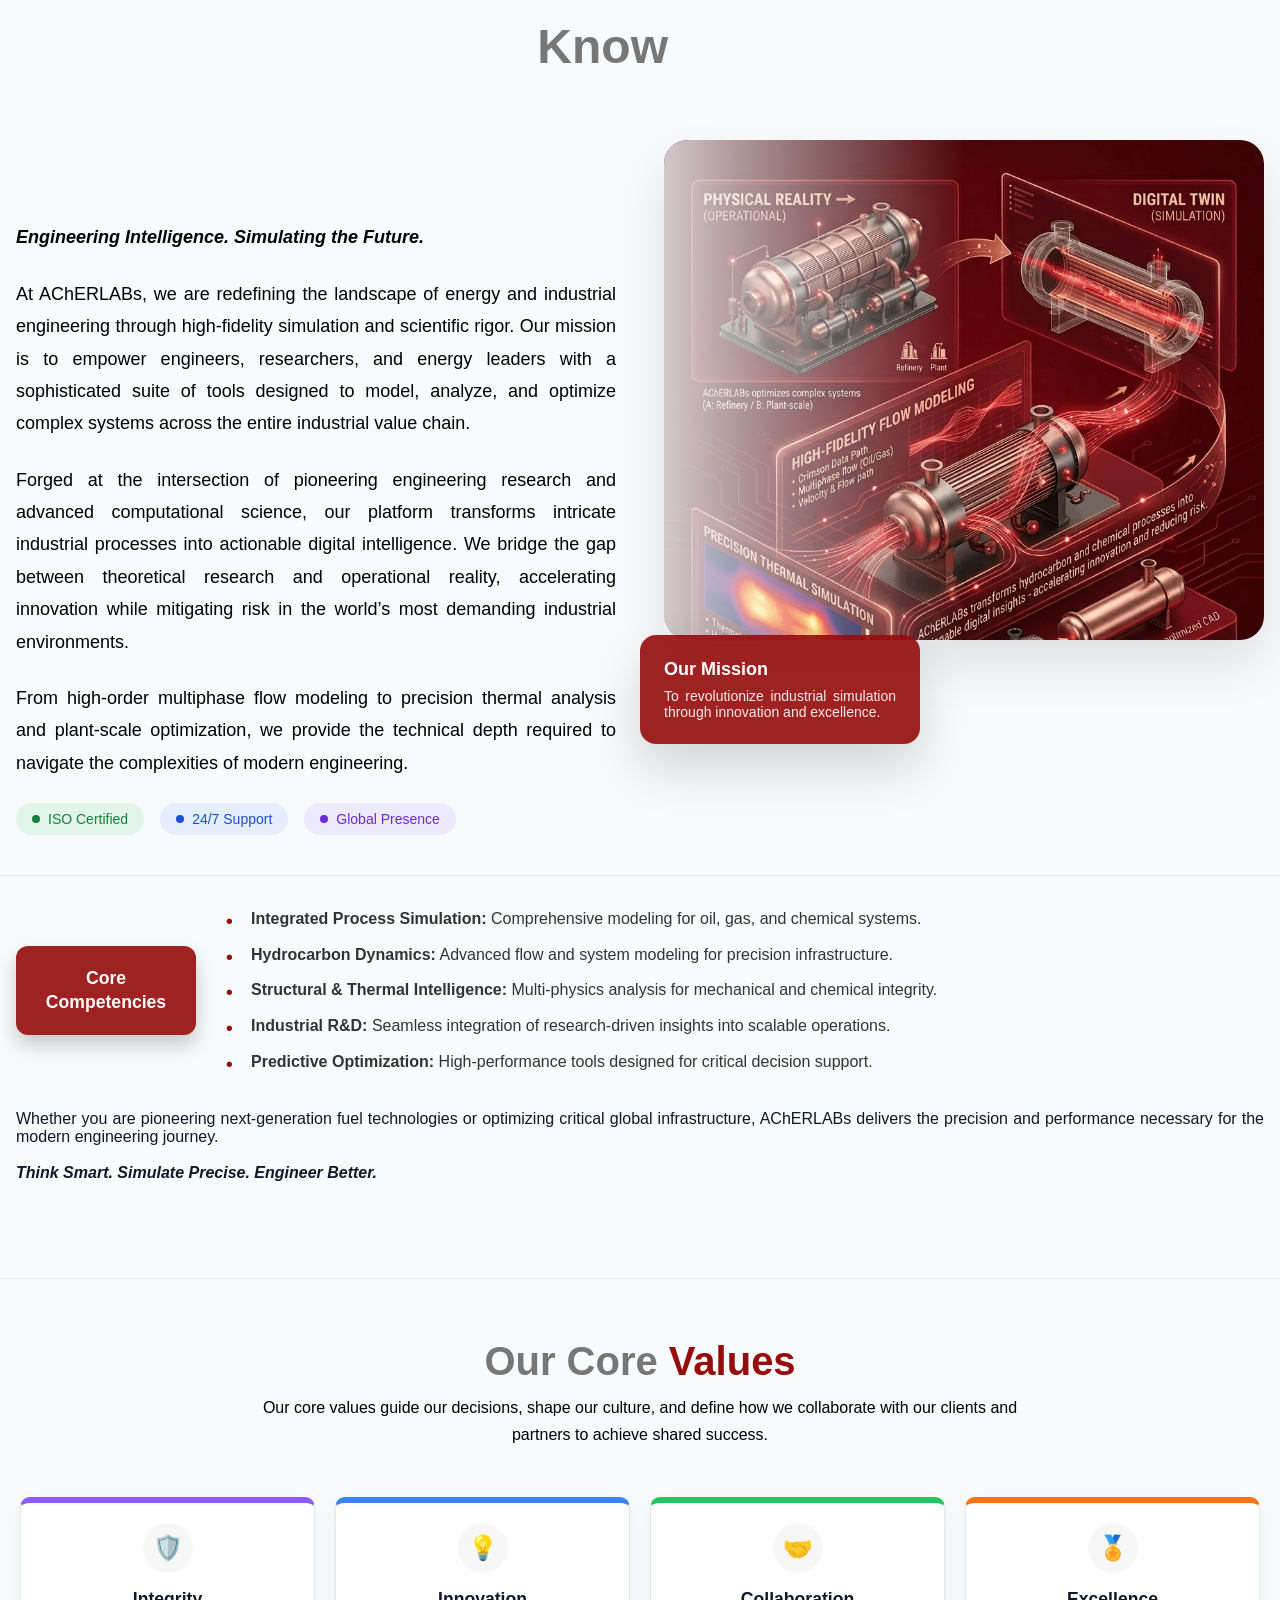
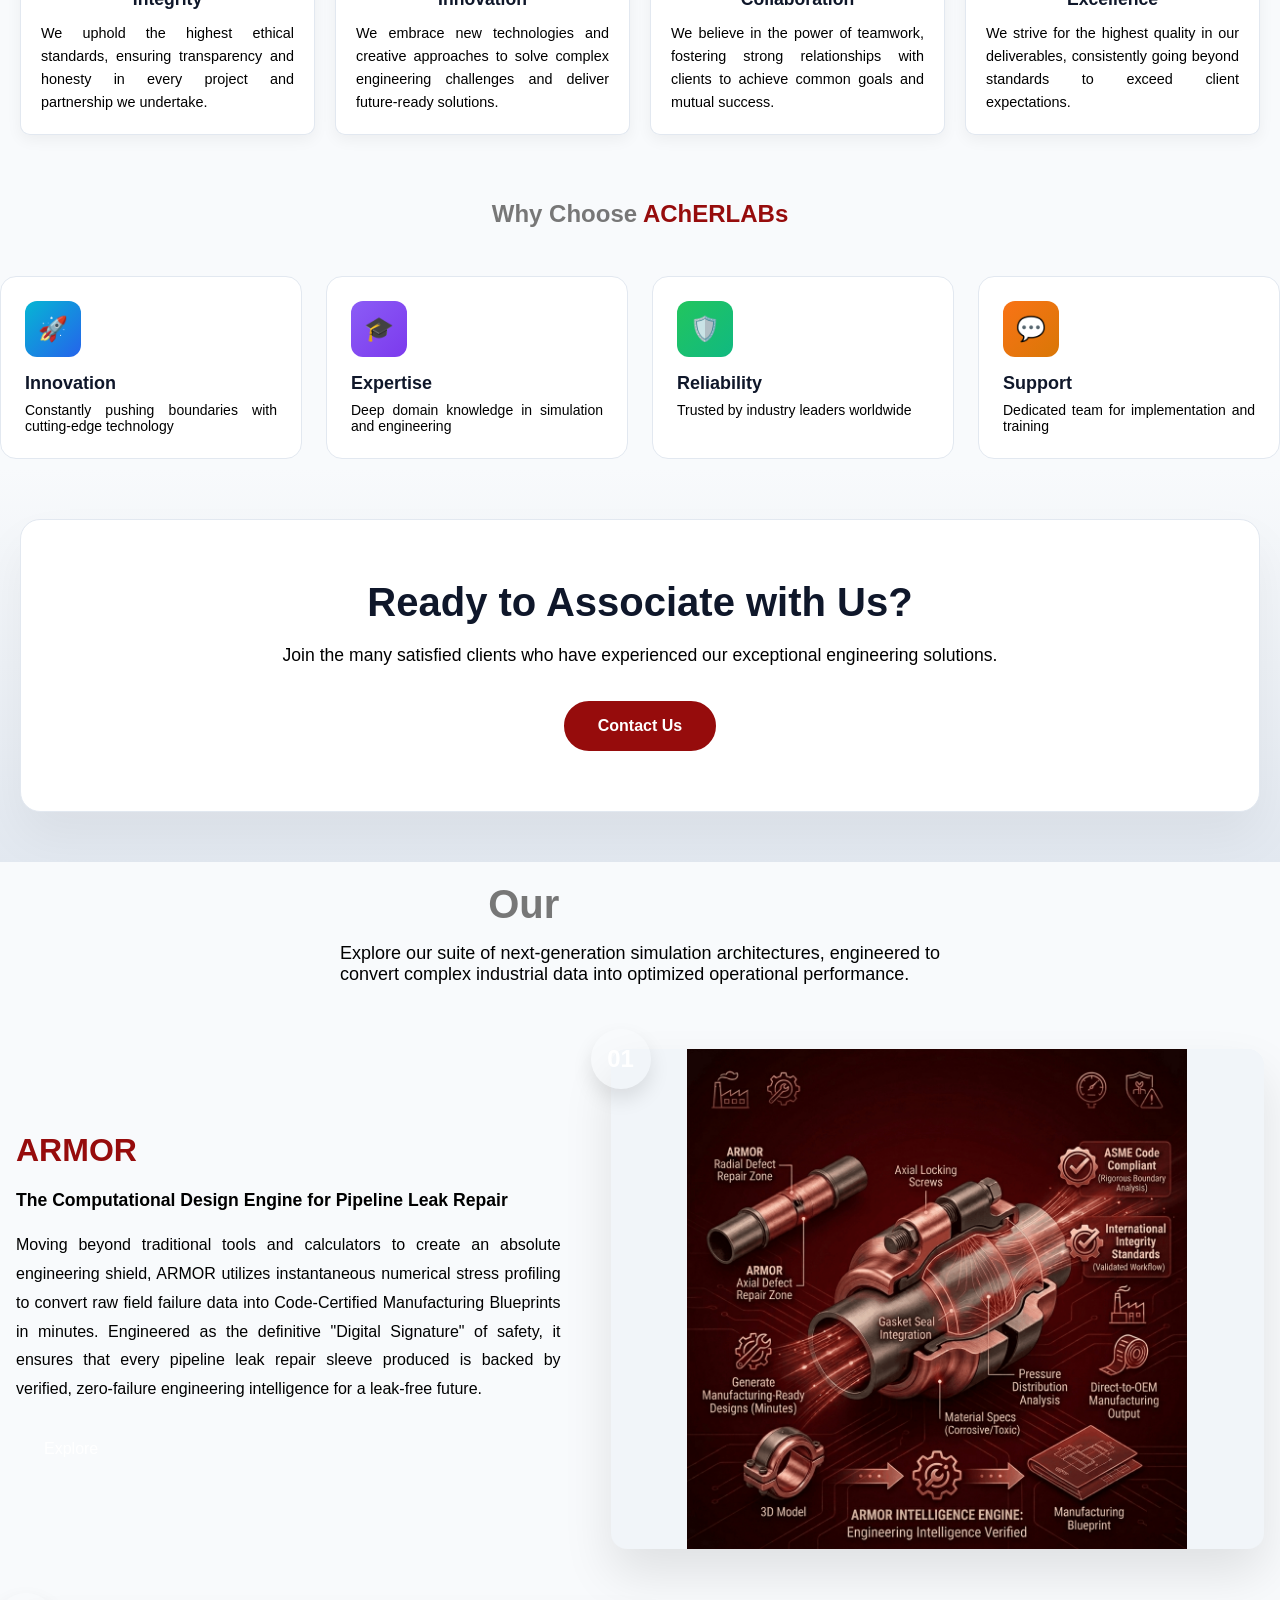
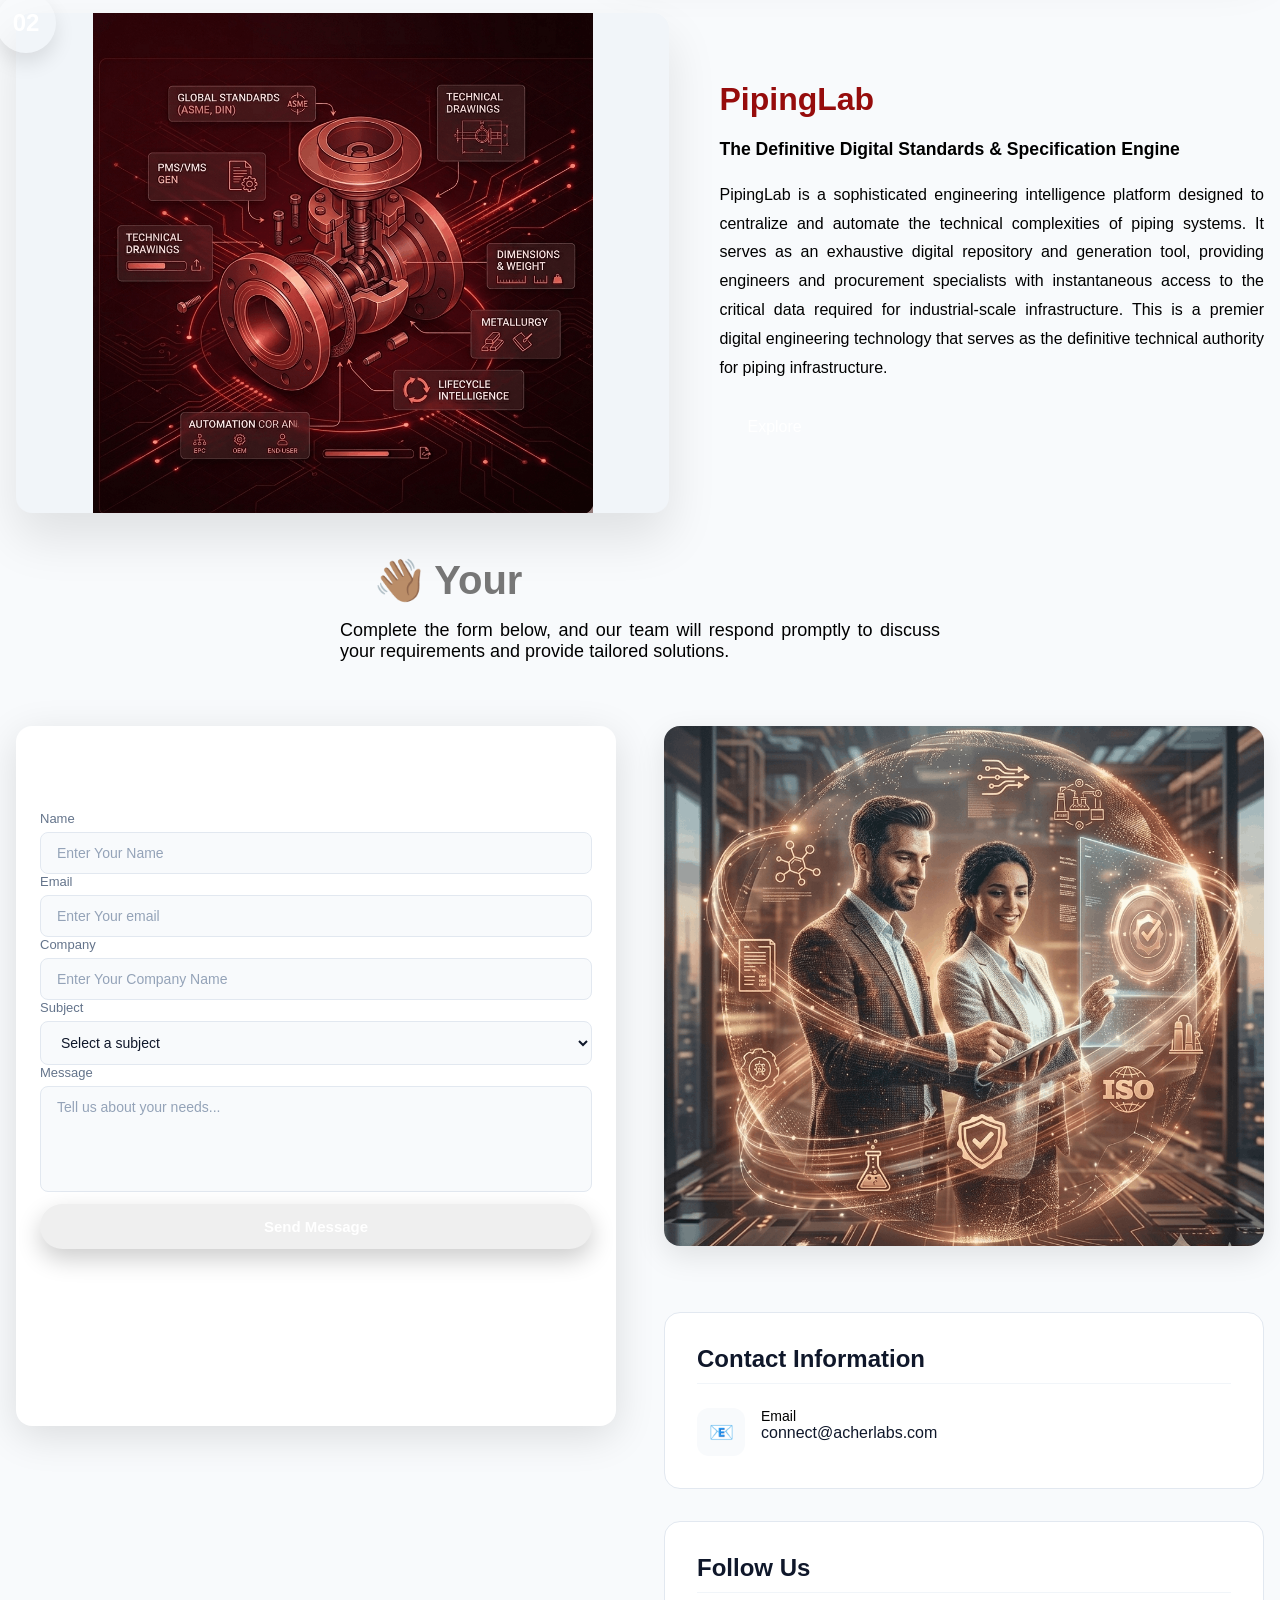
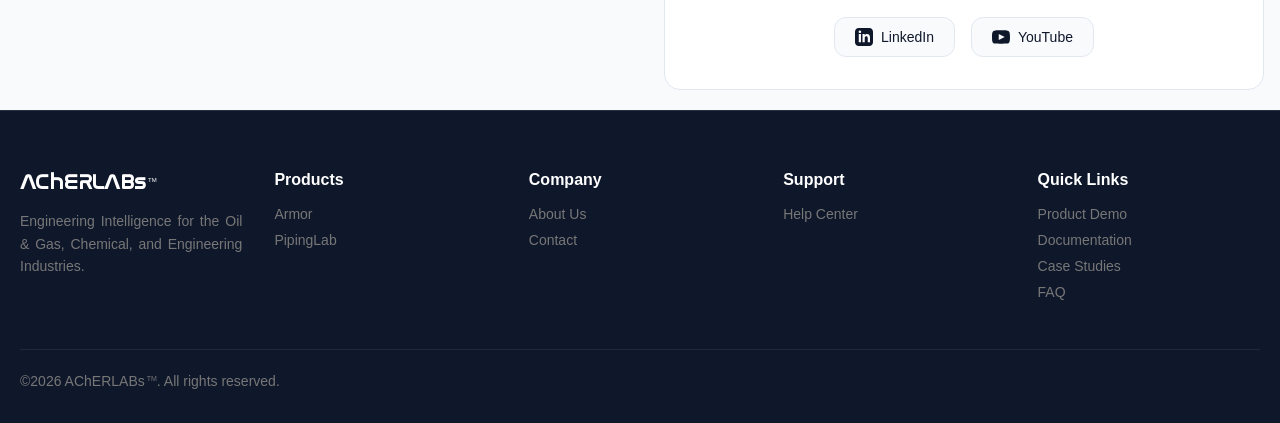
==== commit 35f1ed13: "Update index.html" ====
--- a/index.html
+++ b/index.html
@@ -10,6 +10,7 @@
     
     <!-- CSS Files -->
     <link rel="stylesheet" href="style.css">
+    <link rel="stylesheet" href="Labs.css"> <!-- Labs page ke liye ye zaroori hai -->
     
     <!-- Font Awesome -->
     <link href="https://cdnjs.cloudflare.com/ajax/libs/font-awesome/5.10.0/css/all.min.css" rel="stylesheet" />
@@ -130,7 +131,7 @@
     <section class="industries" id="industries">
         <div class="section-title">
             <h2>Our <span class="gradient">Expertise</span></h2>
-            <p><span class="italic-text">"We provide expert solutions across various engineering domains"</span></p>
+            <h2><p><span class="italic-text">"We provide expert solutions across various engineering domains"</span></p></h2>
         </div>
 
         <div class="industries-container">
@@ -392,7 +393,7 @@
         </section>
     </section>
 
-    <!-- ============================================
+    <!--     <!-- ============================================
          SECTION 3: Technology
          ============================================ -->
     <section id="technology" class="Labs-page">
@@ -590,8 +591,8 @@
                 </p>
                 <!--<div class="footer-links">
                     <a href="#">Privacy Policy</a>
-                    <a href="#">Terms of Service</a>
-                </div>-->
+                    <a href="#">Terms of Service</a>-->
+                </div>
             </div>
         </div>
     </footer>
--- a/style.css
+++ b/style.css
@@ -273,7 +273,7 @@
     color: #ffffff; /* Hover karne par white ho jayenge */
 }
 
-..footer-bottom {
+.footer-bottom {
     padding-top: 32px;
     border-top: 1px solid rgba(255, 255, 255, 0.1);
     display: flex;
@@ -1305,7 +1305,7 @@
     font-size: 14px;
 }
 
-..why-choose {
+.why-choose {
     margin-top: 5px;
 }
 
@@ -1319,8 +1319,6 @@
     background: none;
     -webkit-text-fill-color: #960c0c;
     color: #960c0c;
-} {
-    margin-top: 5px;
 }
 
 .why-grid {
@@ -2260,7 +2258,6 @@
     padding: 24px;
     display: flex;
     flex-direction: column;
-    gap: 16px;
 }
 
 .form-group {
@@ -2319,7 +2316,7 @@
     font-weight: 500;
     text-align: center;
     font-size: 0.9rem;
-    color: #22c55e;
+    color: #94a3b8;
 }
 
 /* Right Side Info Cards */
@@ -2864,3 +2861,59 @@
         grid-template-columns: 1fr !important;
     }
 }
+
+/* ============================================
+   TOAST NOTIFICATIONS & UTILITY FIXES
+   ============================================ */
+#toast-container {
+    position: fixed;
+    bottom: 24px;
+    right: 24px;
+    z-index: 9999;
+    display: flex;
+    flex-direction: column;
+    gap: 10px;
+}
+
+.toast {
+    background: #0f172a;
+    color: #ffffff;
+    padding: 14px 24px;
+    border-radius: 8px;
+    font-size: 14px;
+    font-weight: 500;
+    box-shadow: 0 10px 25px rgba(0, 0, 0, 0.2);
+    opacity: 0;
+    transform: translateY(20px);
+    transition: all 0.3s cubic-bezier(0.4, 0, 0.2, 1);
+    max-width: 380px;
+}
+
+.toast.show {
+    opacity: 1;
+    transform: translateY(0);
+}
+
+.toast-success {
+    border-left: 4px solid #22c55e;
+}
+
+.toast-error {
+    border-left: 4px solid #ef4444;
+}
+
+.toast-info {
+    border-left: 4px solid #06b6d4;
+}
+
+/* PipingLab Class Standard Alignment */
+.pipinglab-section, .pipingleb-section {
+    position: relative;
+    overflow: hidden;
+}
+.pipinglab-bg { position: absolute; inset: 0; }
+.pipinglab-glow { position: absolute; inset: 0; }
+.pipinglab-content { display: grid; grid-template-columns: 1.2fr 0.8fr; gap: 40px; align-items: center; max-width: 1280px; margin: 0 auto; position: relative; z-index: 2; }
+.pipinglab-image { position: relative; }
+.pipinglab-stats { display: flex; gap: 20px; margin-top: 20px; }
+.pipinglab-stat { background: rgba(15, 23, 42, 0.6); padding: 15px 20px; border-radius: 10px; border: 1px solid rgba(255,255,255,0.1); }
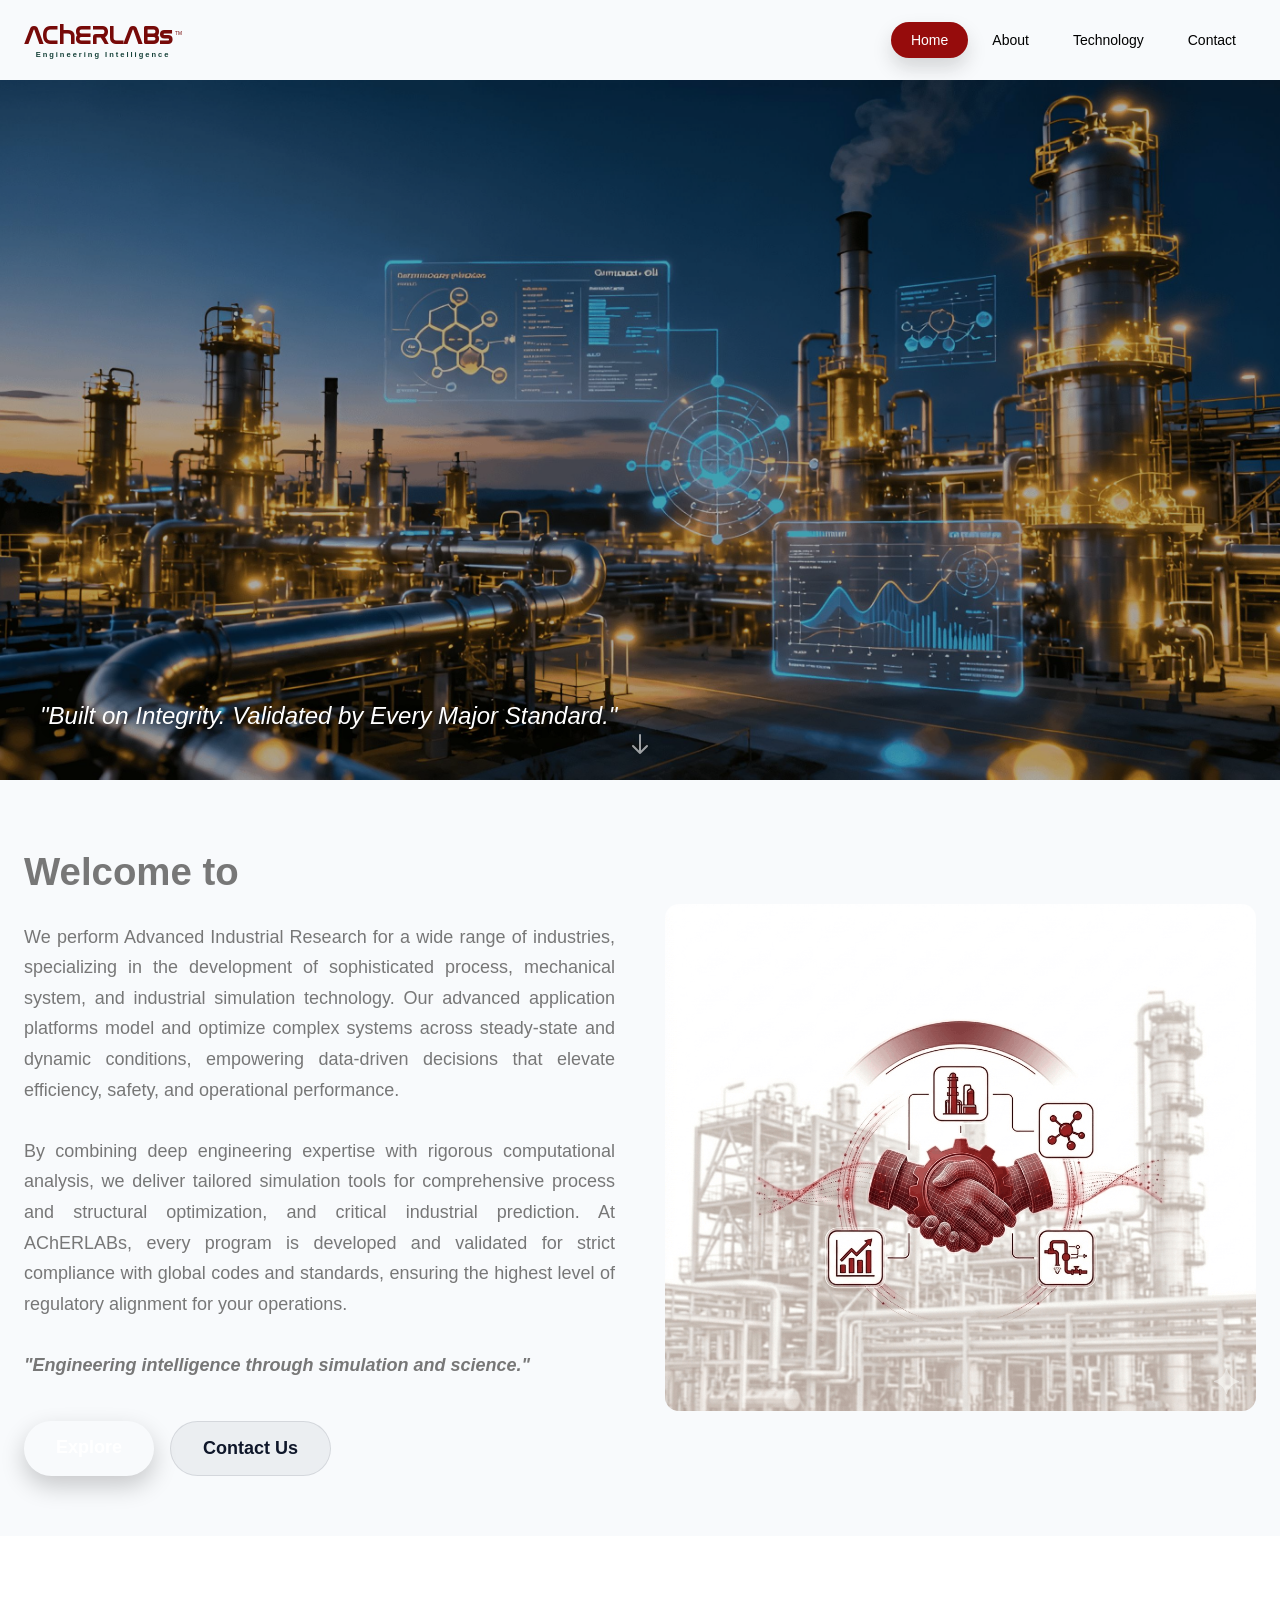
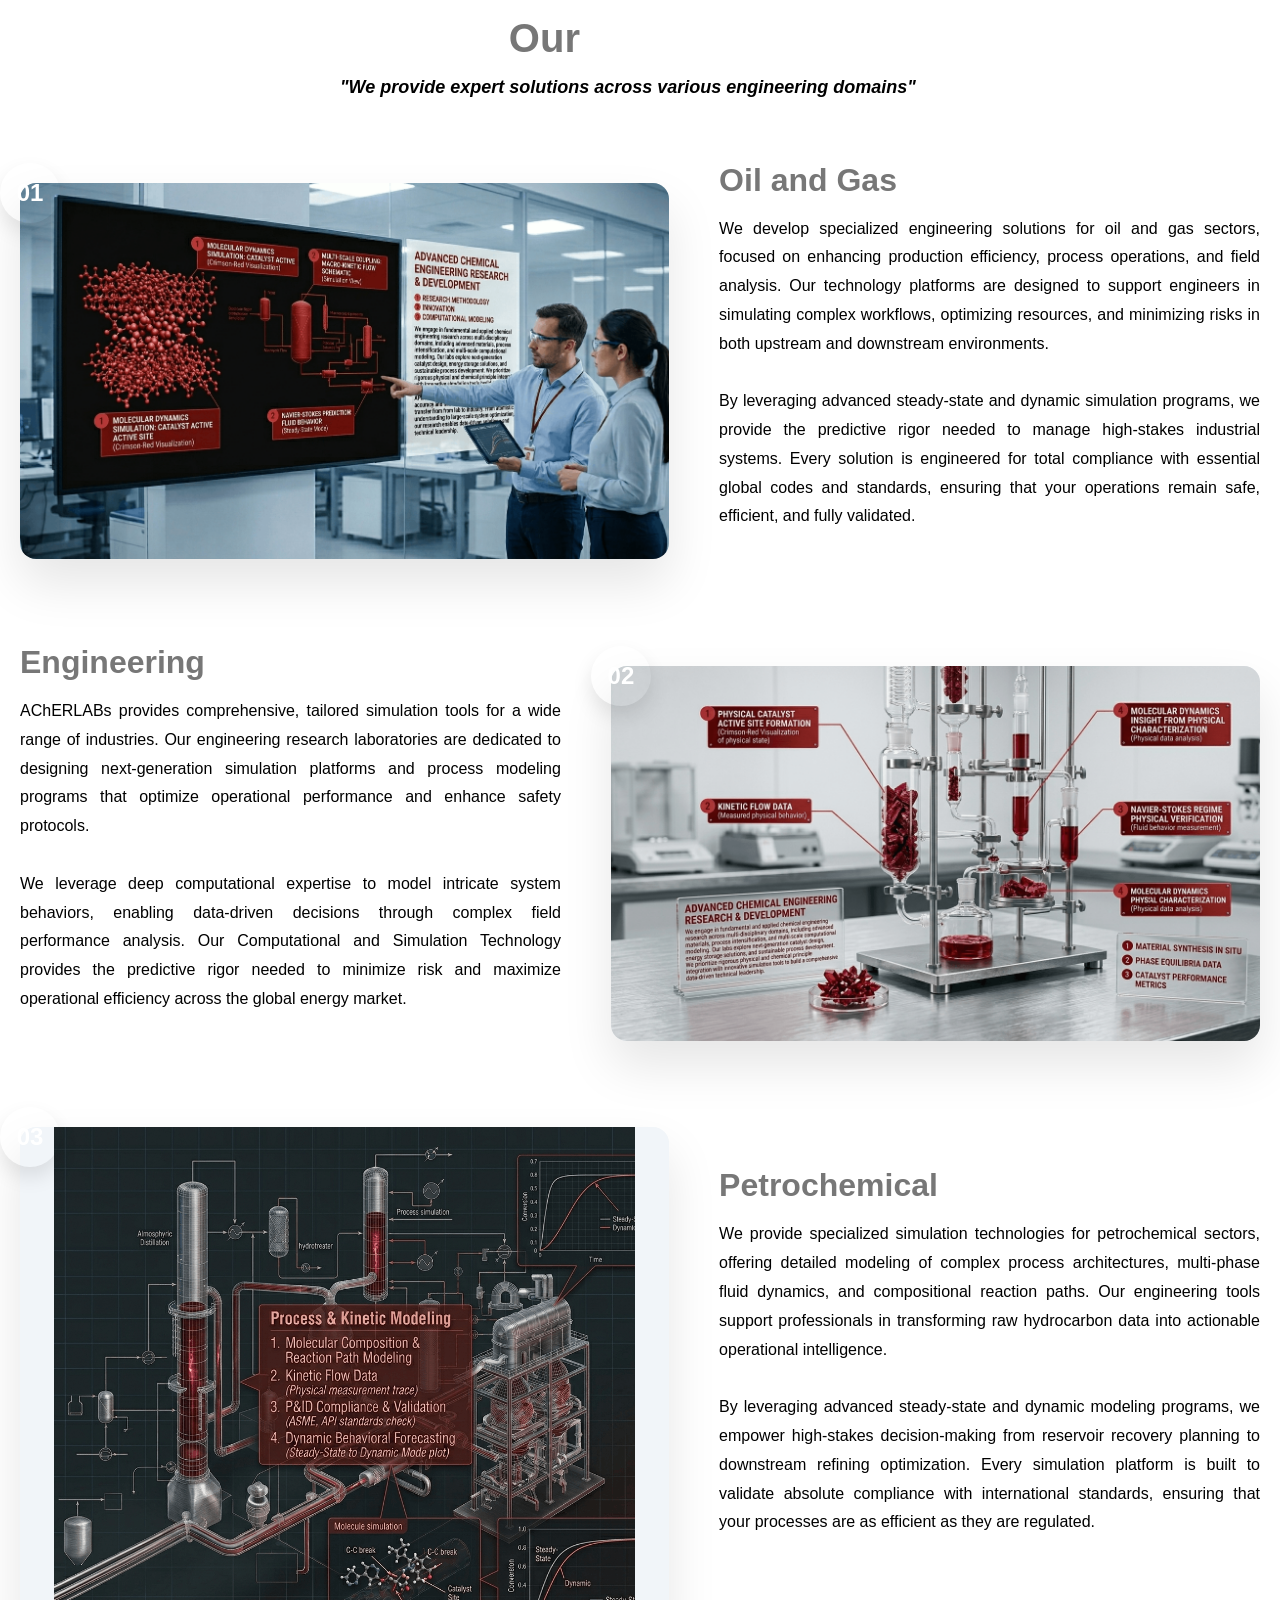
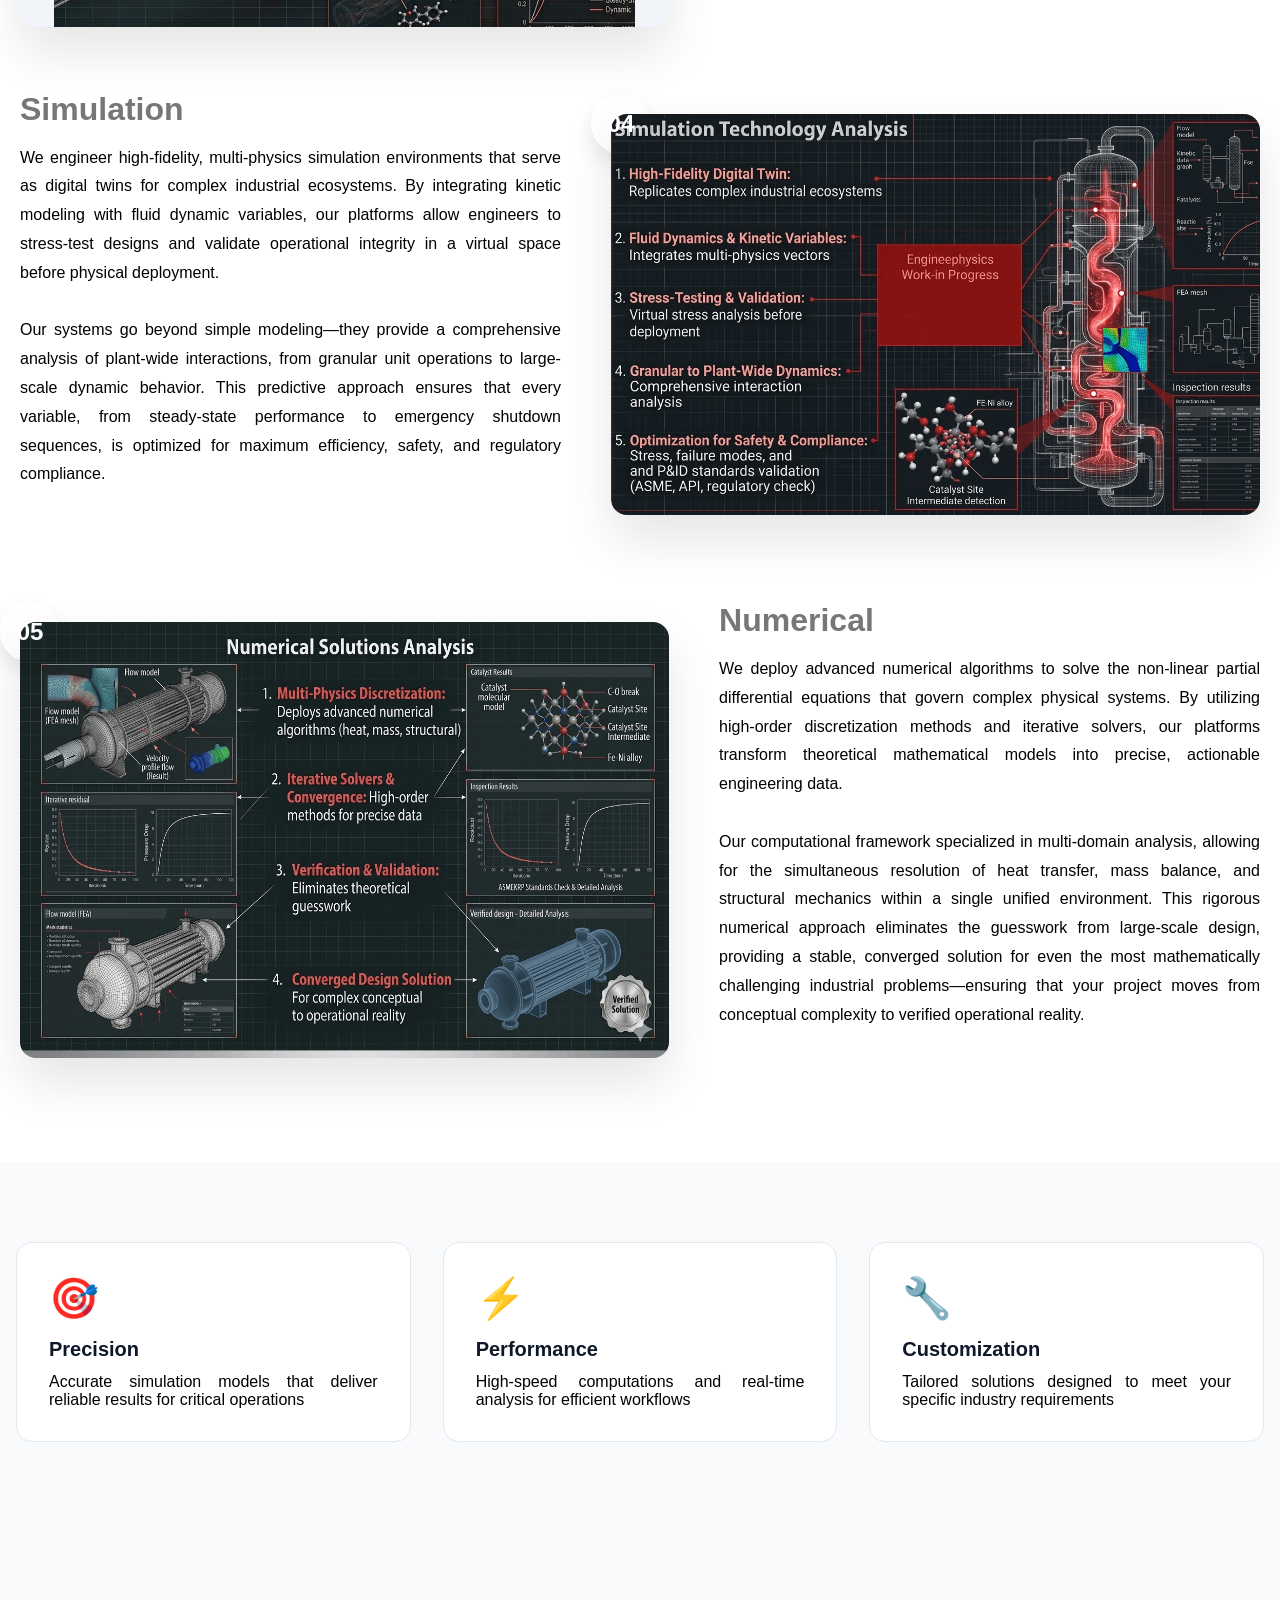
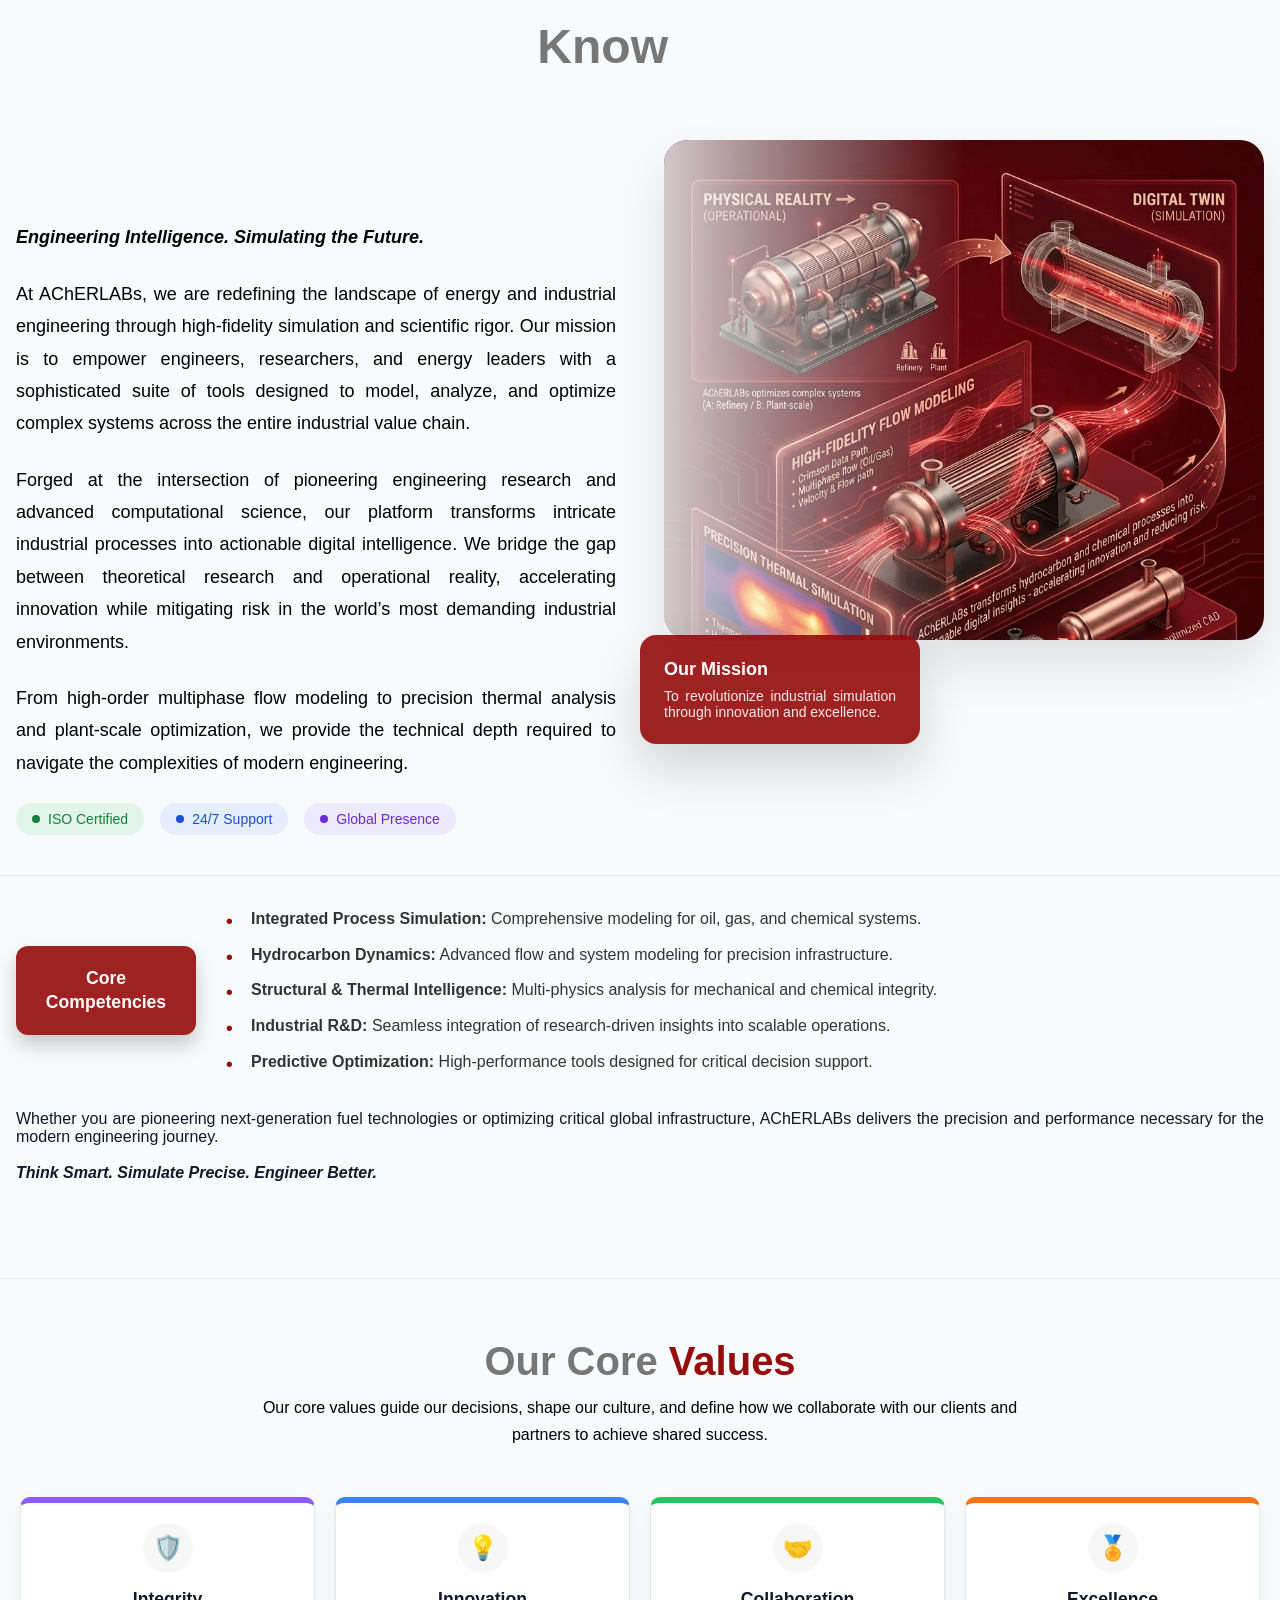
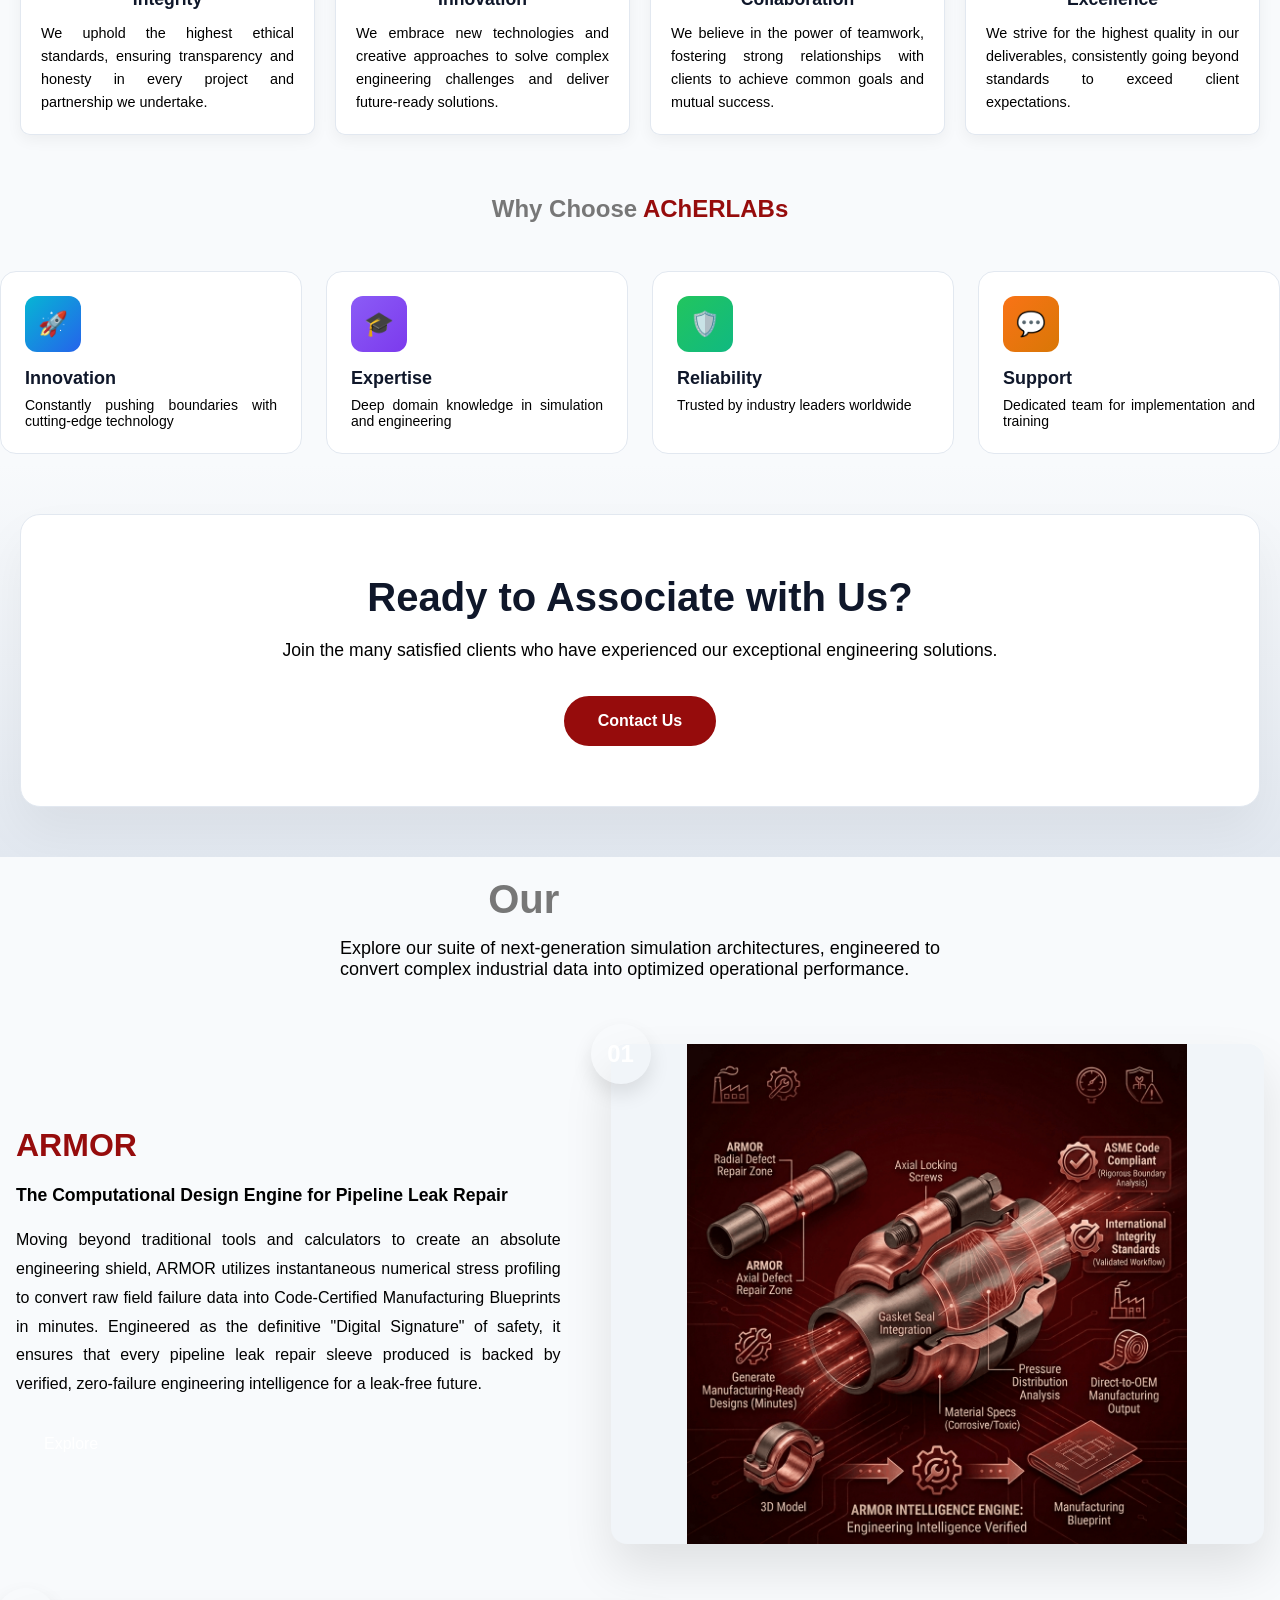
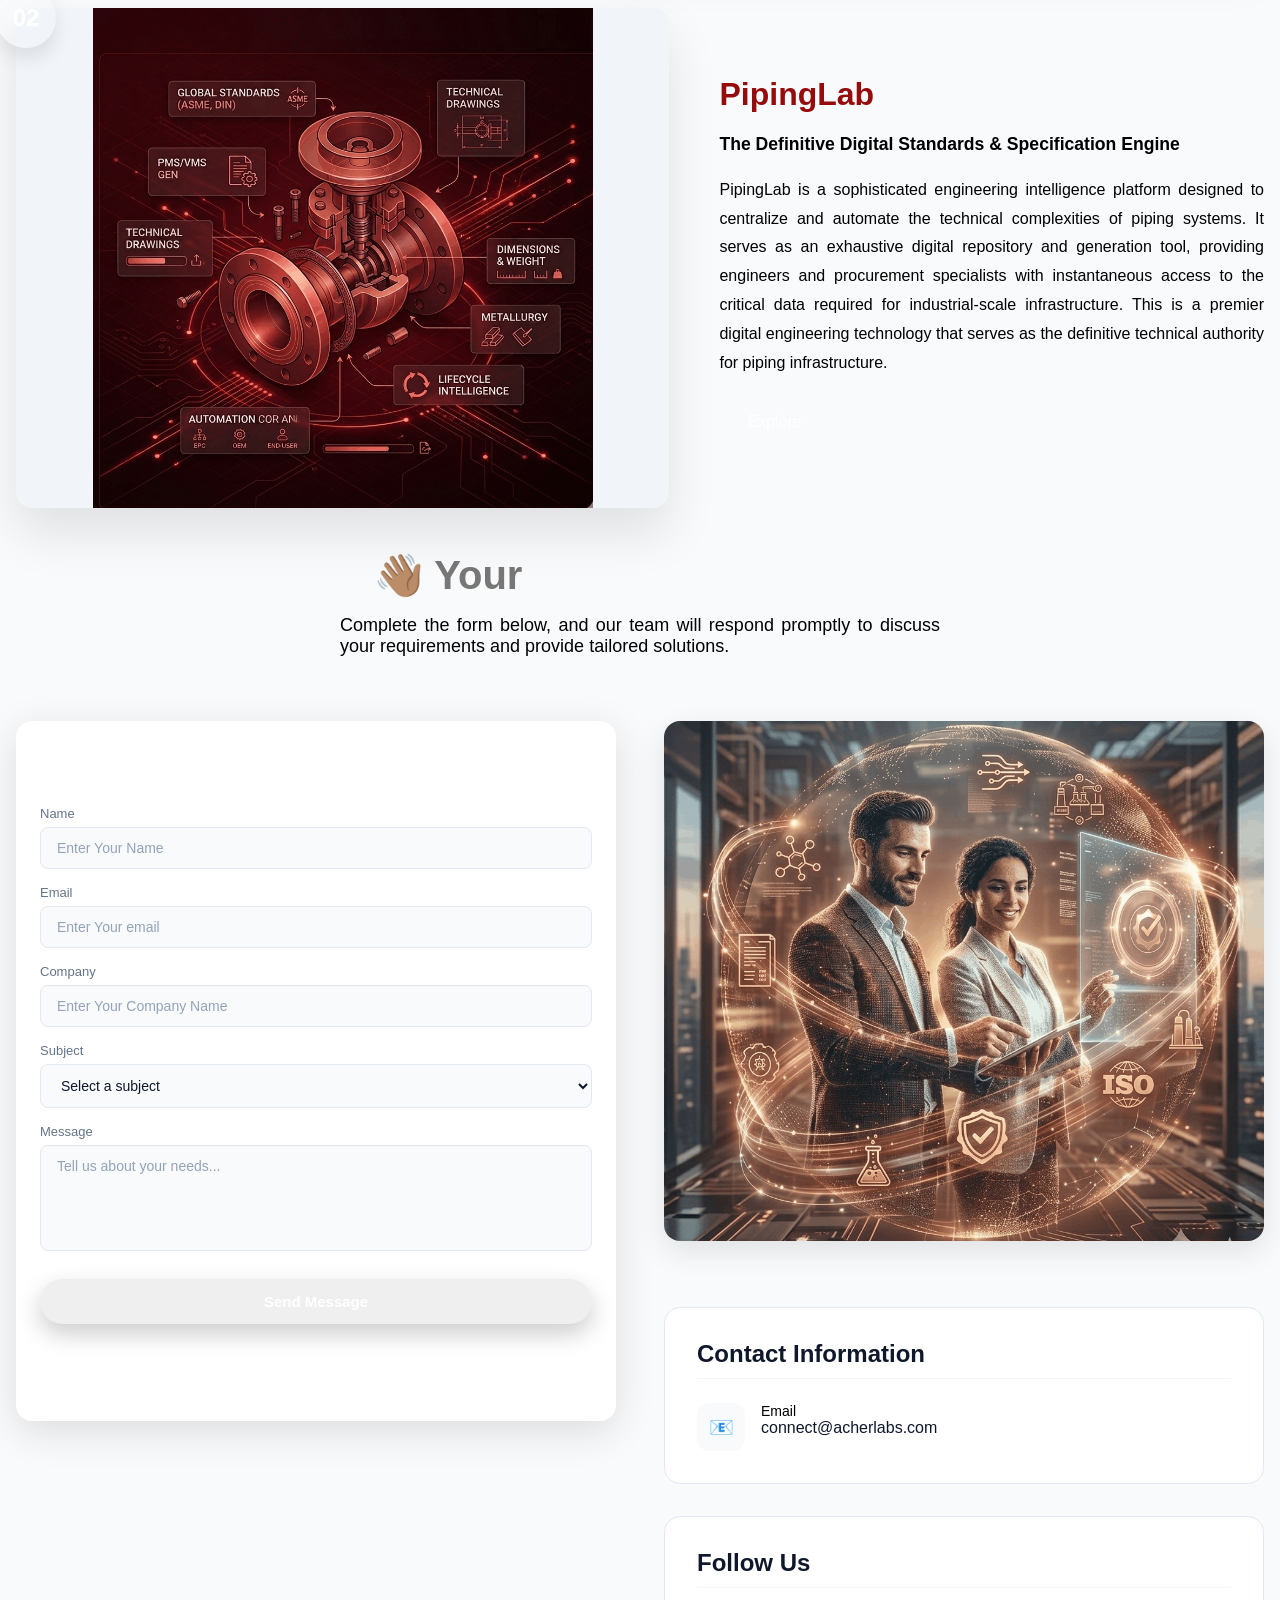
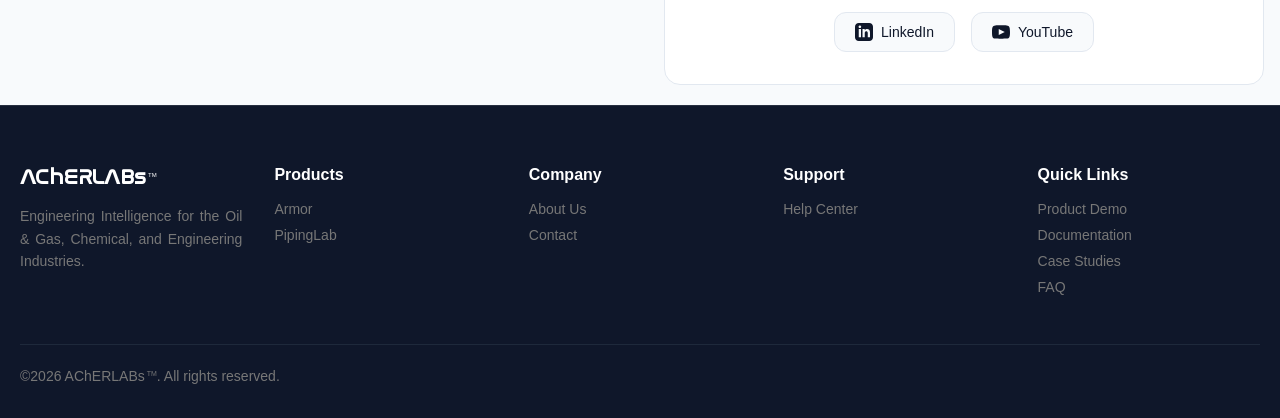
==== commit 4afa067b: "Update index.html" ====
--- a/index.html
+++ b/index.html
@@ -5,12 +5,15 @@
     <meta name="viewport" content="width=device-width, initial-scale=1.0">
     <title>AChERLABs</title>
     
-    <!-- Folder ke naam ke sath path update kiya -->
-    <link rel="icon" type="image/png" href="acherlab-images/AChERLABs_WebIcon.png">
+    <!-- ========== FAVICON (Updated) ========== -->
+    <link rel="icon" type="image/png" sizes="32x32" href="acherlab-images/AChERLABs_WebIcon.png">
+    <link rel="icon" type="image/png" sizes="16x16" href="acherlab-images/AChERLABs_WebIcon.png">
+    <link rel="apple-touch-icon" sizes="180x180" href="acherlab-images/AChERLABs_WebIcon.png">
+    <!-- ========================================= -->
     
     <!-- CSS Files -->
     <link rel="stylesheet" href="style.css">
-    <link rel="stylesheet" href="Labs.css"> <!-- Labs page ke liye ye zaroori hai -->
+    <link rel="stylesheet" href="Labs.css">
     
     <!-- Font Awesome -->
     <link href="https://cdnjs.cloudflare.com/ajax/libs/font-awesome/5.10.0/css/all.min.css" rel="stylesheet" />
--- a/style.css
+++ b/style.css
@@ -273,7 +273,7 @@
     color: #ffffff; /* Hover karne par white ho jayenge */
 }
 
-.footer-bottom {
+..footer-bottom {
     padding-top: 32px;
     border-top: 1px solid rgba(255, 255, 255, 0.1);
     display: flex;
@@ -1305,7 +1305,7 @@
     font-size: 14px;
 }
 
-.why-choose {
+..why-choose {
     margin-top: 5px;
 }
 
@@ -1319,6 +1319,8 @@
     background: none;
     -webkit-text-fill-color: #960c0c;
     color: #960c0c;
+} {
+    margin-top: 5px;
 }
 
 .why-grid {
@@ -2258,6 +2260,7 @@
     padding: 24px;
     display: flex;
     flex-direction: column;
+    gap: 16px;
 }
 
 .form-group {
@@ -2316,7 +2319,7 @@
     font-weight: 500;
     text-align: center;
     font-size: 0.9rem;
-    color: #94a3b8;
+    color: #22c55e;
 }
 
 /* Right Side Info Cards */
@@ -2861,59 +2864,3 @@
         grid-template-columns: 1fr !important;
     }
 }
-
-/* ============================================
-   TOAST NOTIFICATIONS & UTILITY FIXES
-   ============================================ */
-#toast-container {
-    position: fixed;
-    bottom: 24px;
-    right: 24px;
-    z-index: 9999;
-    display: flex;
-    flex-direction: column;
-    gap: 10px;
-}
-
-.toast {
-    background: #0f172a;
-    color: #ffffff;
-    padding: 14px 24px;
-    border-radius: 8px;
-    font-size: 14px;
-    font-weight: 500;
-    box-shadow: 0 10px 25px rgba(0, 0, 0, 0.2);
-    opacity: 0;
-    transform: translateY(20px);
-    transition: all 0.3s cubic-bezier(0.4, 0, 0.2, 1);
-    max-width: 380px;
-}
-
-.toast.show {
-    opacity: 1;
-    transform: translateY(0);
-}
-
-.toast-success {
-    border-left: 4px solid #22c55e;
-}
-
-.toast-error {
-    border-left: 4px solid #ef4444;
-}
-
-.toast-info {
-    border-left: 4px solid #06b6d4;
-}
-
-/* PipingLab Class Standard Alignment */
-.pipinglab-section, .pipingleb-section {
-    position: relative;
-    overflow: hidden;
-}
-.pipinglab-bg { position: absolute; inset: 0; }
-.pipinglab-glow { position: absolute; inset: 0; }
-.pipinglab-content { display: grid; grid-template-columns: 1.2fr 0.8fr; gap: 40px; align-items: center; max-width: 1280px; margin: 0 auto; position: relative; z-index: 2; }
-.pipinglab-image { position: relative; }
-.pipinglab-stats { display: flex; gap: 20px; margin-top: 20px; }
-.pipinglab-stat { background: rgba(15, 23, 42, 0.6); padding: 15px 20px; border-radius: 10px; border: 1px solid rgba(255,255,255,0.1); }
